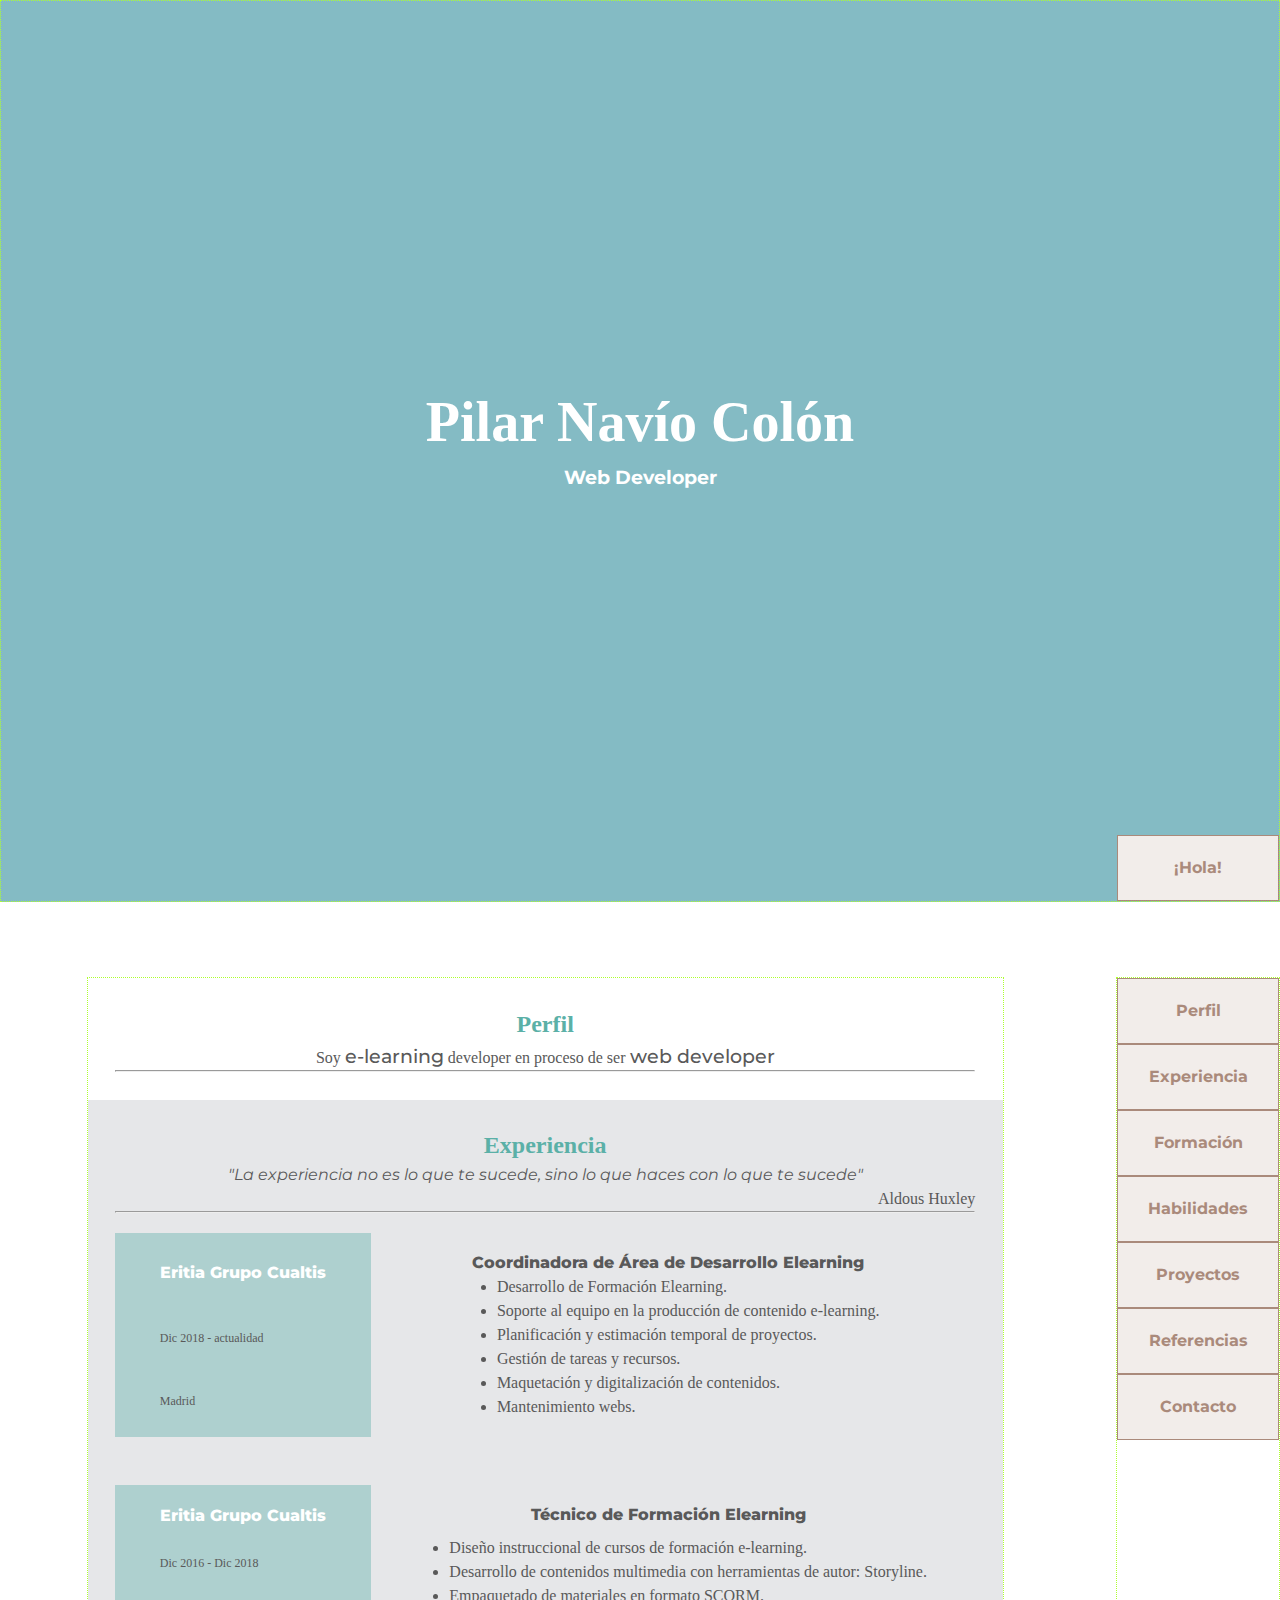
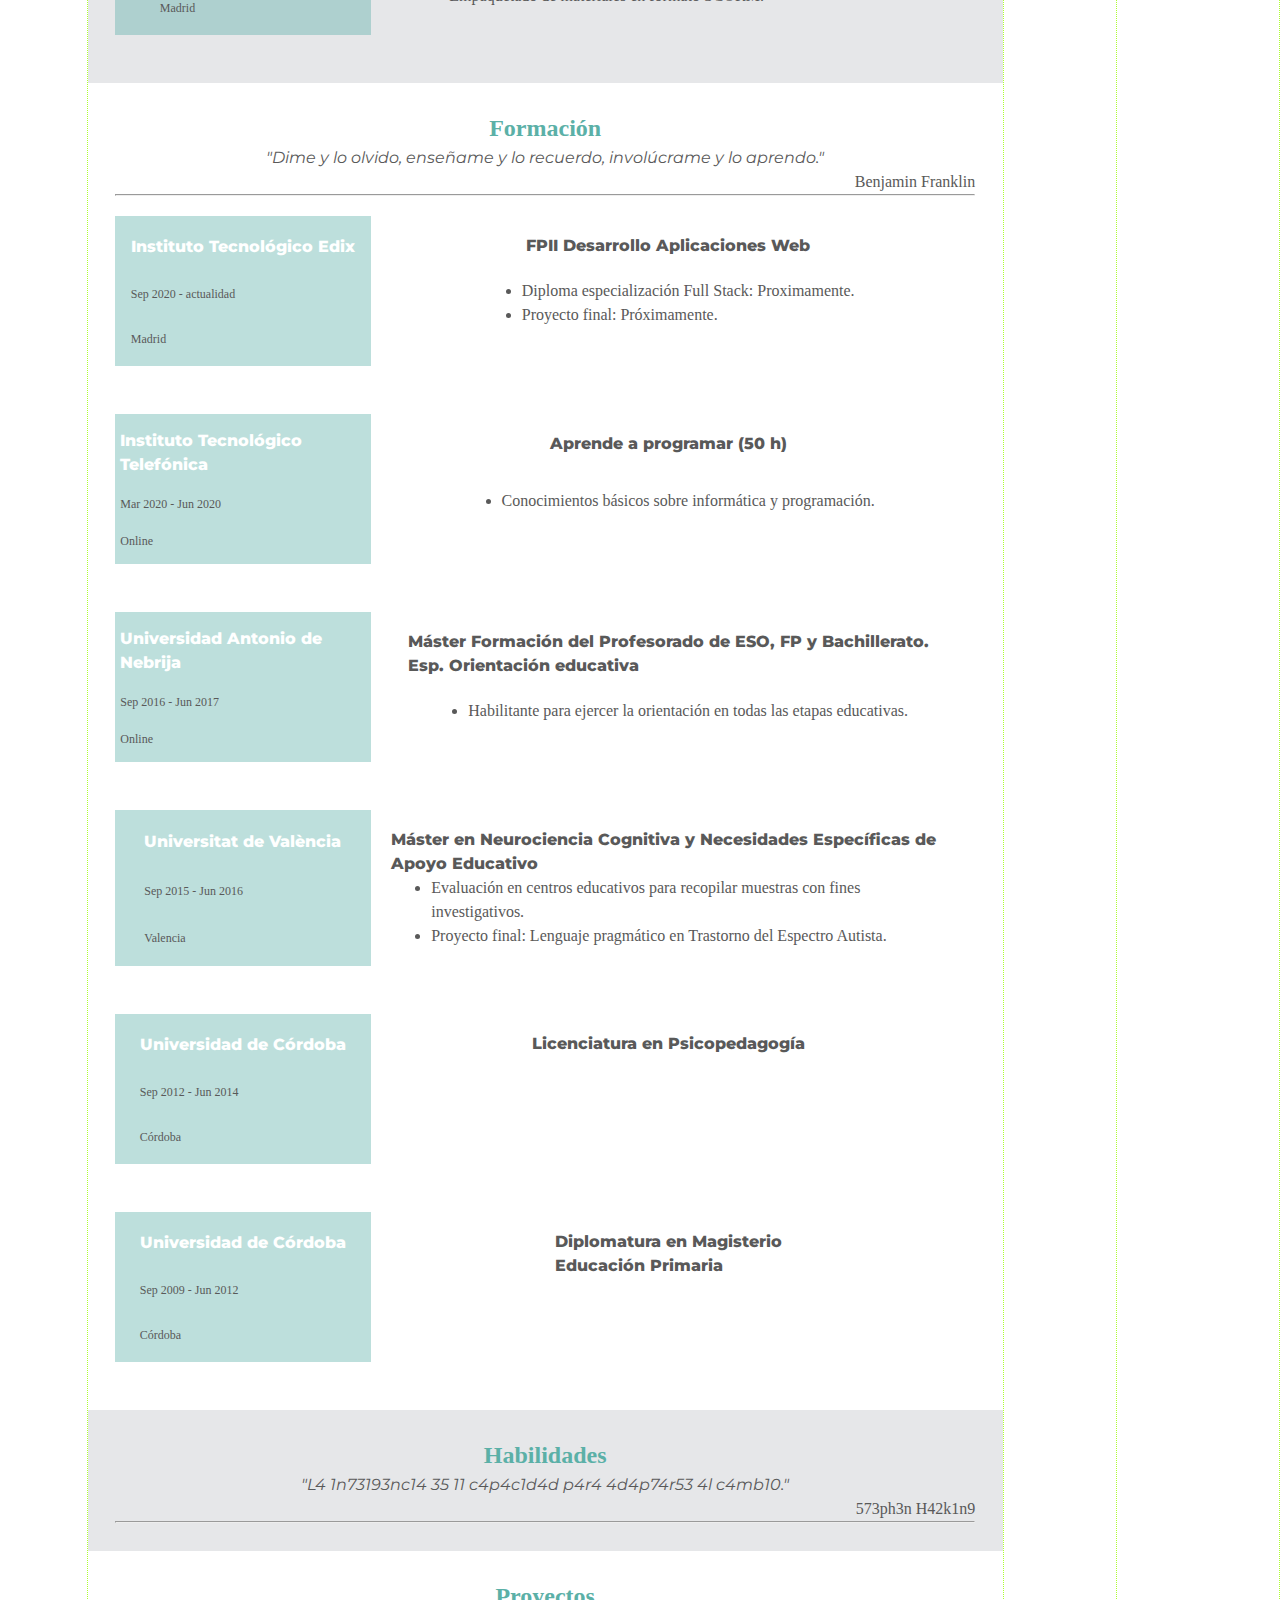
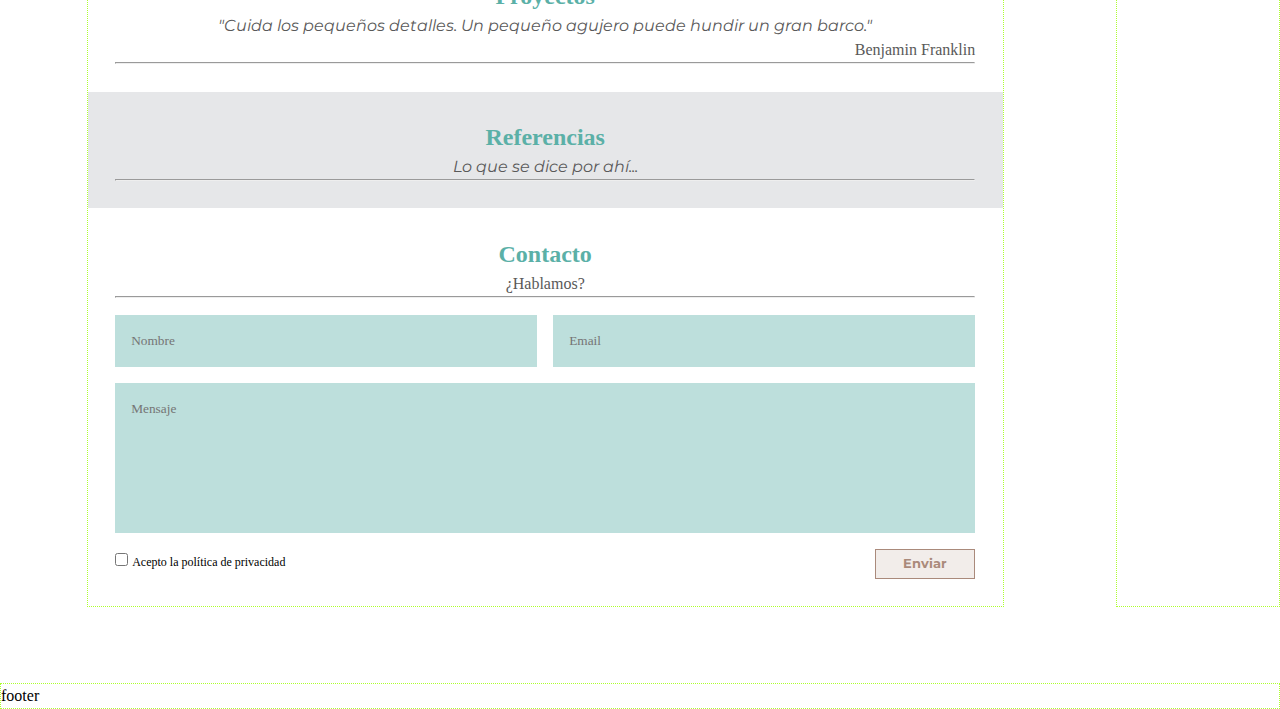
==== inicio.html @ d0683887 "grid en formacion y experiencia movil" ====
<!DOCTYPE html>
<html lang=en class="index">
    <head>
        <meta charset="UTF-8">
        <title>Pilar Navío Colón act4</title>
        <meta name="viewport" content="width=device-width">
        <link rel="stylesheet" href="css/style-v3.css">
        <link rel="stylesheet" href="https://use.fontawesome.com/releases/v5.8.1/css/all.css"> <!--añadir libreria de iconos-->
        <link rel="icon" type="image/jpg" href="images/header_01.jpg" />
    </head>

    <body>
        <div class="grid">
            <header class="item-grid nested-grid" id="header">
                <div class="contenedor-txt">
                    <h1>Pilar Navío Colón</h1>
                    <h3 class="blanco">Web Developer</h3>
                </div>
                <a class="boton" href=#perfil>¡Hola!</a>
            </header>

            <nav class="item-grid" id="barra">
                <ul>
                    <li><a href=#perfil>Perfil</a></li>
                    <li><a href=#experiencia>Experiencia</a></li>
                    <li><a href=#formacion>Formación</a></li>
                    <li><a href=#habilidades>Habilidades</a></li>
                    <li><a href=#proyectos>Proyectos</a></li>
                    <li><a href=#referencias>Referencias</a></li>
                    <li><a href=#contacto>Contacto</a></li>
                </ul>
            </nav>

            <main  class="item-grid nested-grid" id="main">
                <section class="item-perfil bg-blanco" id="perfil">
                    <div>
                        <h2>Perfil</h2>
                        <p>Soy <big>e-learning</big> developer en proceso de ser <big>web developer</big></p>
                    </div>
                    <hr> <!--línea separadora-->
                    <div id="presentacion">

                    </div>
                </section>

                <section class="item-experiencia bg-gris" id="experiencia">
                    <div>
                        <h2>Experiencia</h2>
                        <p class="cursiva">"La experiencia no es lo que te sucede, sino lo que haces con lo que te sucede"</p>
                        <p class="derecha">Aldous Huxley</p>
                    </div>
                    <hr> <!--línea separadora-->
                    <div class="contenedor-30-70">
                        <div class="col30">
                            <h4>Eritia Grupo Cualtis</h4>
                            <p class="small">Dic 2018 - actualidad</p>
                            <p class="small">Madrid</p>
                        </div>
                        <div class="col70">
                            <h4>Coordinadora de Área de Desarrollo Elearning</h4>
                            <ul>
                                <li>Desarrollo de Formación Elearning.</li>
                                <li>Soporte al equipo en la producción de contenido e-learning.</li>
                                <li>Planificación y estimación temporal de proyectos.</li>
                                <li>Gestión de tareas y recursos.</li>
                                <li>Maquetación y digitalización de contenidos.</li>
                                <li>Mantenimiento webs.</li>
                            </ul>
                        </div>

                        <div class="col30">
                            <h4>Eritia Grupo Cualtis</h4>
                            <p class="small">Dic 2016 - Dic 2018</p>
                            <p class="small">Madrid</p>
                        </div>
                        <div class="col70">
                            <h4>Técnico de Formación Elearning</h4>
                            <ul>
                                <li>Diseño instruccional de cursos de formación e-learning.</li>
                                <li>Desarrollo de contenidos multimedia con herramientas de autor: Storyline.</li>
                                <li>Empaquetado de materiales en formato SCORM.</li>
                            </ul>
                        </div>
                    </div>
                </section>

                <section class="item-formacion bg-blanco" id="formacion">
                    <div>
                        <h2>Formación</h2>
                        <p class="cursiva">"Dime y lo olvido, enseñame y lo recuerdo, involúcrame y lo aprendo."</p>
                        <p class="derecha">Benjamin Franklin</p>
                    </div>
                    <hr> <!--línea separadora-->
                    <div class="contenedor-30-70">

                        <div class="col30">
                            <h4>Instituto Tecnológico Edix</h4>
                            <p class="small">Sep 2020 - actualidad</p>
                            <p class="small">Madrid</p>
                        </div>
                        <div class="col70">
                            <h4>FPII Desarrollo Aplicaciones Web</h4>
                            <ul>
                                <li>Diploma especialización Full Stack: Proximamente.</li>
                                <li>Proyecto final: Próximamente.</li>
                            </ul>
                        </div>

                        <div class="col30">
                            <h4>Instituto Tecnológico Telefónica</h4>
                            <p class="small">Mar 2020 - Jun 2020</p>
                            <p class="small">Online</p>
                        </div>
                        <div class="col70">
                            <h4>Aprende a programar (50 h)</h4>
                            <ul>
                                <li>Conocimientos básicos sobre informática y programación.</li>
                            </ul>
                        </div>

                        <div class="col30">
                            <h4>Universidad Antonio de Nebrija</h4>
                            <p class="small">Sep 2016 - Jun 2017</p>
                            <p class="small">Online</p>
                        </div>
                        <div class="col70">
                            <h4>Máster Formación del Profesorado de ESO, FP y Bachillerato. <br>
                                Esp. Orientación educativa</h4>
                            <ul>
                                <li>Habilitante para ejercer la orientación en todas las etapas educativas.
                                </li>
                            </ul>
                        </div>

                        <div class="col30">
                            <h4>Universitat de València</h4>
                            <p class="small">Sep 2015 - Jun 2016</p>
                            <p class="small">Valencia</p>
                        </div>
                        <div class="col70">
                            <h4>Máster en Neurociencia Cognitiva y Necesidades Específicas de Apoyo Educativo</h4>
                            <ul>
                                <li>Evaluación en centros educativos para recopilar muestras con fines investigativos.</li>
                                <li>Proyecto final: Lenguaje pragmático en Trastorno del Espectro Autista.</li>
                            </ul>
                        </div>

                        <div class="col30">
                            <h4>Universidad de Córdoba</h4>
                            <p class="small">Sep 2012 - Jun 2014</p>
                            <p class="small">Córdoba</p>
                        </div>
                        <div class="col70">
                            <h4>Licenciatura en Psicopedagogía</h4>
                        </div>

                        <div class="col30">
                            <h4>Universidad de Córdoba</h4>
                            <p class="small">Sep 2009 - Jun 2012</p>
                            <p class="small">Córdoba</p>
                        </div>
                        <div class="col70">
                            <h4>Diplomatura en Magisterio <br> Educación Primaria</h4>
                        </div>
                    </div>

                </section>

                <section class="item-habilidades bg-gris" id="habilidades">
                    <div class="fila">
                        <h2>Habilidades</h2>
                        <p class="cursiva">"L4 1n73193nc14 35 11 c4p4c1d4d p4r4 4d4p74r53 4l c4mb10."</p>
                        <p class="derecha">573ph3n H42k1n9</p>
                    </div>
                    <hr> <!--línea separadora-->
                </section>

                <section class="item-proyectos bg-blanco" id="proyectos">
                    <div class="fila">
                        <h2>Proyectos</h2>
                        <p class="cursiva">"Cuida los pequeños detalles. Un pequeño agujero puede hundir un gran barco."</p>
                        <p class="derecha">Benjamin Franklin</p>
                    </div>
                    <hr> <!--línea separadora-->
                </section>

                <section class="item-referencias bg-gris" id="referencias">
                    <div class="fila">
                        <h2>Referencias</h2>
                        <p class="cursiva">Lo que se dice por ahí...</p>
                    </div>
                    <hr> <!--línea separadora-->
                </section>

                <section class="item-contacto bg-blanco" id="contacto">
                    <div>
                        <h2>Contacto</h2>
                        <p>¿Hablamos?</p>
                    </div>
                    <hr> <!--línea separadora-->
                    <form class= "nested-grid">
                        <input type="text" id="nombre" name="nombre" placeholder="Nombre"></input>
                        <input type="email" id="email" name="email" placeholder="Email"></input>
                        <textarea id="mensaje" name="mensaje" placeholder="Mensaje" rows="4" cols="50"></textarea>
                        <div id="cont-privacidad">
                            <input type="checkbox" id="privacidad" name="privacidad" value="Si"></input>
                            <label class="small" for="privacidad">Acepto la política de privacidad</label><br>
                        </div>
                        <input id="submit" type="submit" value="Enviar">
                        
                    </form>
                </section>
            </main>

            <footer  class="item-grid">
                footer
            </footer>
        </div>
    </body>
---- css/style-v3.css ----
/*******************Estilos en HTML*******************/
@import url('https://fonts.googleapis.com/css2?family=Montserrat:ital,wght@0,100;0,200;0,300;0,400;0,500;0,600;0,700;0,800;0,900;1,100;1,200;1,300;1,400;1,500;1,600;1,700;1,800;1,900&display=swap');


@font-face {
    font-family: "Montserrat";
    src: url();
}

@font-face {
    font-family: "milove";
    src: url('fuentes/milove.otf');
    }

@font-face {
    font-family: "FontAwesome";
    src: url('fontawesome-webfont.woff');
}

    
*{
    line-height: 1.5;
    margin:0cm;
}

h1{
    font-family: milove;
    color:#ffffff;
    font-size:350%;
    text-align: center;
}

h2{
    font-family: Cambria;
    color:#5BB0A7;
    size: 48px;
    text-align: center;
}


h3{
    font-family: Montserrat;
    color:#5BB0A7;
    font-size:20 px;
    text-align: center;
    margin-bottom: 30px;
}

.blanco, div.col30 h4{
    color:#ffffff;
}


h4{
    font-family: Montserrat;
    font-weight: 800;
    color:#595959;
    font-size:18 px;
}

p, li, td, .texto {
    font-family: Montserrat;
    color:#595959;
}

h2 + p{
    font-family: Montserrat;
    color:#595959;
    text-align: center;
}

big{
    font-weight: 500;
}
/*Fuente pequeña utilizando una clase*/
.small{
    font-size:12px;
}

/*Fuente cursiva una clase*/
.cursiva{
    font-style:italic;
}

/*Fuente alineada a la derecha una clase*/
.derecha{
    text-align:right;
}

/*******Fondos************/

.bg-blanco{
    background-color: #ffffff;
    padding: 3%;
}

.bg-gris{
    background-color: #E6E7E9;
    padding: 3%;
}

/****** Estética de los botones *****/
.boton, nav li a{
    border: 1px solid #AA8A7B;
    background-color: #F2EDEA;
    text-decoration: none;
    width: 120px;
    font-family: Montserrat;
    font-weight: bold;
    color: #AA8A7B;
    text-align: center;
    padding: 20px 20px;
    margin:0;
    display: block;
}

nav ul{
    list-style: none;
    text-decoration: none;
    padding: 0;
    margin:0;
    width: 100%;
}

/*Cambia el formato de los botones de la barra de navegación
cuando se pasa el cursor sobre ellos*/
a:hover {
    cursor: pointer;
    background-color: #5BB0A7;
    color: #ffffff;
}

nav#barra {
    
    position:sticky;
}

/************************* GRID *************************/
/*1º: creamos el contenedor grid de toda la pag*/
.grid{
    display:grid;
    grid-template-columns: 1fr 1fr 1fr 1fr;
    grid-auto-rows: auto;
    gap:0;
    justify-items: stretch;
    align-items:stretch;
}
/*2º: aplicamosla clase item-grid a los principales elementos
para crear la estructura: header, barra, main y footer*/
.grid .item-grid{
    
    border:1px dotted greenyellow;  /*BORRAR*/
}

/*3º: indicamos las áreas de cada elementos principal*/
.item-grid#header{
    grid-column: 1/5;
    min-height: 100vh; /*ocupa toda la pantalla */
}
.item-grid#main{
    grid-column: 2/4;
    grid-row-start: 2;
}
.item-grid#barra{
    grid-column: 4/5;
}
footer.item-grid{
    grid-column: 1/5;
}

/*4º:Trabajamos grid en cada elemento principal*/

/*ELEMENTO HEADER*/

/*Creamos cuadrícula en el header*/
header.nested-grid{
    display:grid;
    grid-template-columns: 1fr 1fr 1fr 1fr;
    grid-template-rows: 1fr 1fr 1fr;
    justify-items: center;
    align-items: center;
    background:rgba(91, 164, 176,0.75);
    background-position: center;
    background-repeat: no-repeat;
    background-size: cover;
}

/*contenedor con el nombre y título*/
header .contenedor-txt{
    grid-column: 2/4;
    grid-row: 2/3;
}

/*posicionamos el boton hola*/
header .boton{
    grid-column: 4/5;
    grid-row: 3/4;
    justify-self: center;
    align-self: end;
}


/*ELEMENTO NAV*/

/*posicionamos la barra*/
nav{
    display:inline-grid;
    justify-content: center;
}



/*ELEMENTO MAIN*/
    
/*creamos una cuadricula para todo el main con 6 col*/
main.nested-grid{
    display:grid;
    grid-template-columns: repeat(6, 1fr);
    grid-template-areas:
        "perfil perfil perfil perfil perfil perfil"
        "experiencia experiencia experiencia experiencia experiencia experiencia"
        "formacion formacion formacion formacion formacion formacion"
        "habilidades habilidades habilidades habilidades habilidades habilidades"
        "proyectos proyectos proyectos proyectos proyectos proyectos"
        "referencias referencias referencias referencias referencias referencias"
        "contacto contacto contacto contacto contacto contacto"
}

/*Indicamos el nombre de cada grid area*/
section#perfil{
    grid-area: perfil;
}
section#experiencia{
    grid-area: experiencia;
}
section#formacion{
    grid-area: formacion;
}
section#habilidades{
    grid-area: habilidades;
}
section#proyectos{
    grid-area: proyectos;
}
section#referencias{
    grid-area: referencias;
}
section#contacto{
    grid-area: contacto;
}


/********** EXPERIENCIA Y FORMACIÓN ********/

/*contenedor grid de la experiencia/formación*/
.contenedor-30-70{
    display:grid;
    grid-template-columns: 30% 70%;
    grid-auto-rows: minmax(150px, auto);
    align-content: stretch; 
    width:100%;
    margin:20px 0;
    row-gap: 3em;
}


/*primera columna*/
div.col30{
    display:grid;
    align-content: stretch;
    align-items: center;
    justify-content: center;
    background-color: rgb(91,176,167, 0.4);
    width: 95%;
    padding: 2%;
}

div.col30 p{
     width: 100%; 
}

/*segunda columna*/
div.col70{
    display: grid;
    justify-items: center;
    align-items: stretch;
    width: 92%;
    padding: 3%;
}

/********** FORMACIÓN ********/


/********** FORM CONTACTO ***********/

/*disposición de los elementos*/
form.nested-grid {
    display:grid;
    grid-template-columns: 1fr 1fr;
    
    grid-template-areas:
        "nombre email"
        "mensaje mensaje"
        "privacidad enviar"
    ;
    grid-gap: 1em;
}
/*Indicamos el nombre de cada grid area*/
input#nombre{
    grid-area: nombre;
}
input#email{
    grid-area: email;
}
textarea#mensaje{
    grid-area: mensaje;
}
div#cont-privacidad{
    grid-area: privacidad;
}
input#submit{
    grid-area: enviar;
}


input#nombre, input#email{
    font-family: Montserrat;
    color:#595959;
    padding: 1.2em 1.2em;
    background-color: rgba(91, 176, 167, 0.4);
    border: none;
}

/*El formato y disposición del campo mensaje es diferente*/
#mensaje {
    font-family: Montserrat;
    color:#595959;
    width: 100%;
    height: 150px;
    box-sizing: border-box;
    background-color: rgba(91, 176, 167, 0.4);
    padding: 1.2em 1.2em;
    border: none;
    resize:none;
}    

/*deje un espacio entre la linea sueprior y el form*/
form{
    margin-top:2%
}


/*checkbox de privacidad*/
#privacidad{
    background-color: rgba(91, 176, 167, 0.4);
    border: none;
} 



    
/*Boton de enviar*/
input[type=submit] {
    font-family: Montserrat;
    font-weight: bold;
    display: block;
    color: #AA8A7B;
    border: 1px solid #AA8A7B;
    text-decoration: none;
    text-align: center;
    width: 100px;
    background-color: #F2EDEA;
    height: 30px;
    align-self: center;
    justify-self: end;
}

/*Cuando se reduce el tamaño del navegador*/
@media (max-width: 1300px) {
    .grid{
        display:grid;
        grid-template-columns: 1fr 15fr 1fr;
        gap:2%;
    }

    header .boton{
        grid-column: 4/5;
        grid-row: 3/4;
        justify-self: end;
        align-self: end;
    }

    .item-grid#main{
        grid-column: 2/3;
        grid-row-start: 2;
    }
}

@media (max-width: 680px) {
#barra, a.boton {
    display: none;
}

/*En dispositivo móvil*/
@media (max-width: 500px) {
    
    /* se reducen los espacios de los lados*/
    header.nested-grid {
        grid-template-rows: 0.5fr 1fr 0.5fr;
    }

    /*la formación/experiencia aparece en una columna*/
    .contenedor-30-70{
        display:inline-grid;
        grid-template-columns: 100%;
        grid-auto-rows: auto;
        row-gap: 0;
    }
    div.col70{
        margin-bottom: 15%;
    }

    /*nombre e email en filas unicas*/
    form.nested-grid {
        grid-template-areas:
            "nombre nombre"
            "email email"
            "mensaje mensaje"
            "privacidad enviar"
        ;
    }




}
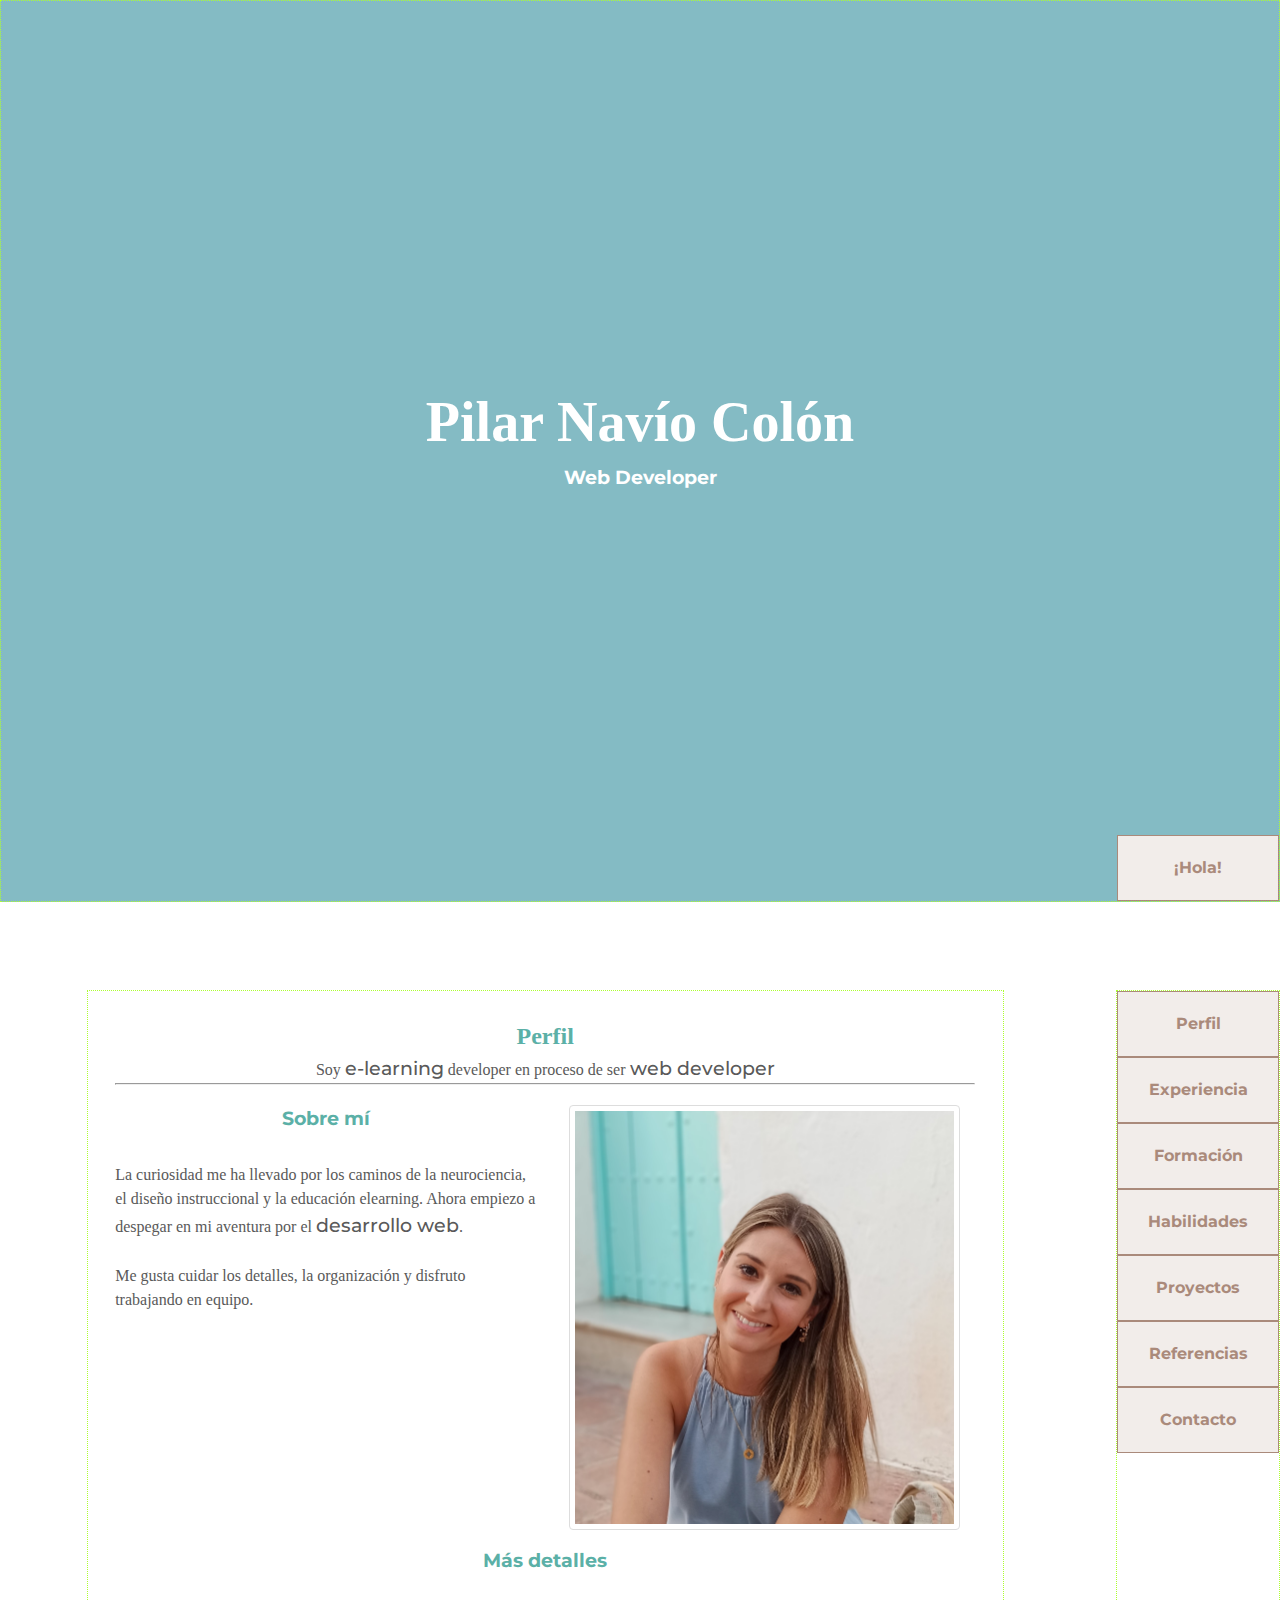
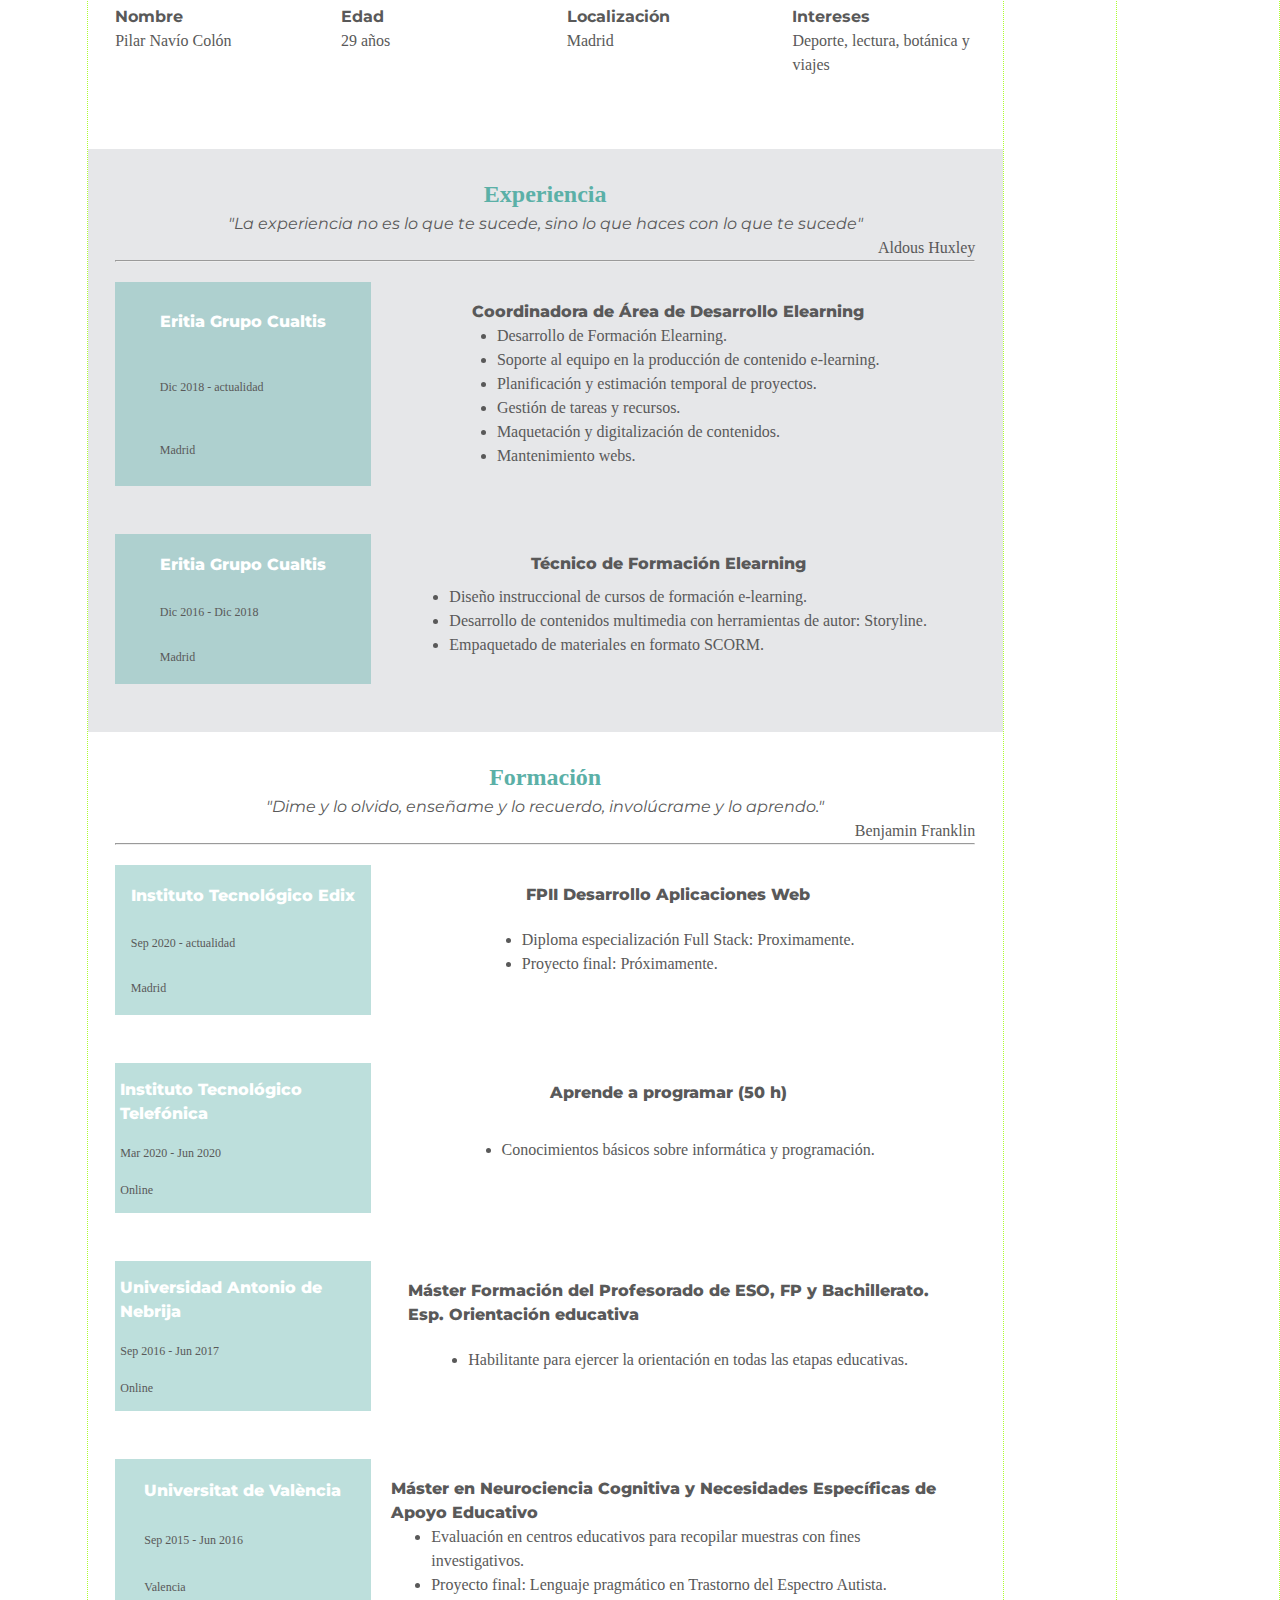
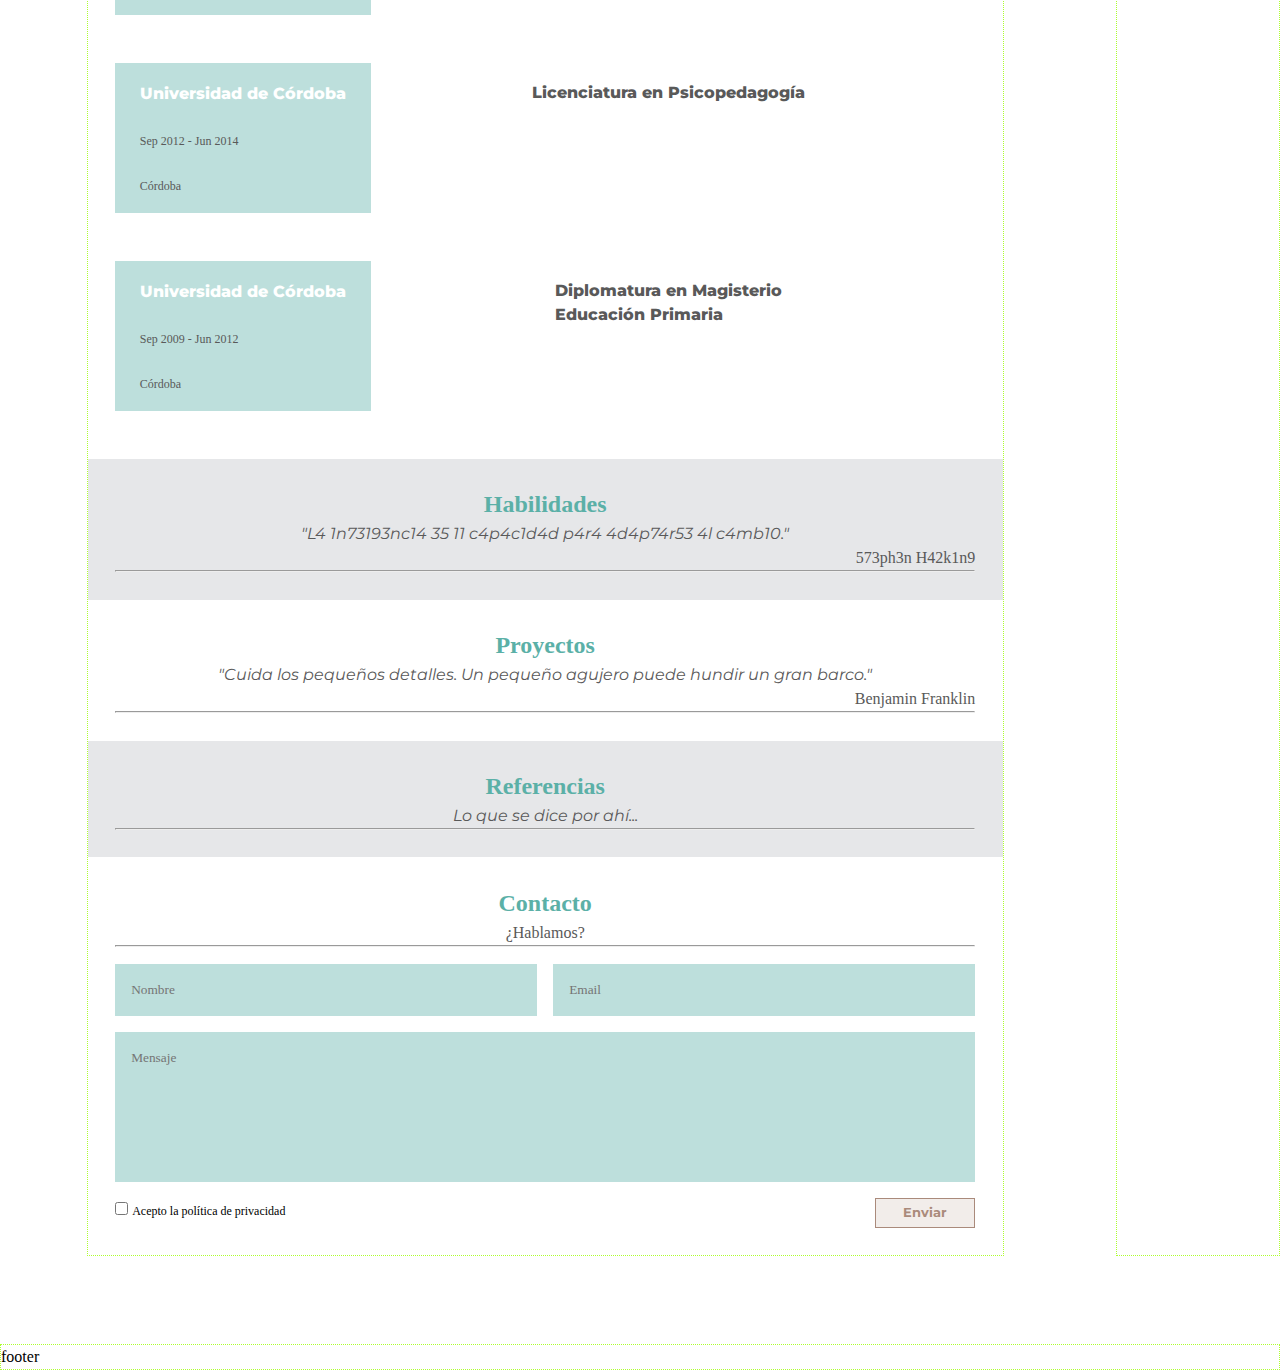
==== commit 07b1607d: "grid en Perfil: diferentes disp" ====
--- a/inicio.html
+++ b/inicio.html
@@ -38,8 +38,50 @@
                         <p>Soy <big>e-learning</big> developer en proceso de ser <big>web developer</big></p>
                     </div>
                     <hr> <!--línea separadora-->
-                    <div id="presentacion">
-
+                    <div id="contenedor-perfil">
+                        <div class="item-perfil" id="aboutme-cont">
+                            <h3>Sobre mí</h3>
+                            <p>La curiosidad me ha llevado por los caminos de la neurociencia, el diseño instruccional y la educación elearning. Ahora empiezo a despegar en mi aventura por el <big>desarrollo web</big>.</p><br>
+                            <p>Me gusta cuidar los detalles, la organización y disfruto trabajando en equipo.</p>
+                        </div>
+
+                        <div class="item-perfil" id="thisisme-cont" >
+                            <img id="mi-foto" src="images/thisisme.jpg" alt="mi foto">
+                        </div>
+
+                        <div class="item-perfil" id="detalles-cont">
+                            <h3>Más detalles</h3>
+                            <div id="detalles">
+                                <div>
+                                    <p>
+                                    <strong>Nombre</strong><br>
+                                    Pilar Navío Colón<br><br>
+                                    </p>
+                                </div>
+
+                                <div>
+                                    <p>
+                                    <strong>Edad</strong><br>
+                                    29 años<br><br>
+                                    </p>
+                                </div>
+
+                                <div>
+                                    <p>
+                                    <strong>Localización</strong><br>
+                                    Madrid<br><br>
+                                    </p>
+                                </div>
+                            
+                                <div>
+                                    <p id="intereses">
+                                    <strong>Intereses</strong><br>
+                                    Deporte, lectura, botánica y viajes<br><br>
+                                    </p>
+                                </div>
+                            </div>
+                            
+                        </div>
                     </div>
                 </section>
 
--- a/css/style-v3.css
+++ b/css/style-v3.css
@@ -149,7 +149,6 @@
 /*2º: aplicamosla clase item-grid a los principales elementos
 para crear la estructura: header, barra, main y footer*/
 .grid .item-grid{
-    
     border:1px dotted greenyellow;  /*BORRAR*/
 }
 
@@ -250,6 +249,38 @@
     grid-area: contacto;
 }
 
+/********** PERFIL ********/
+/*creamos una cuadricula para todo el perfil con 6 col*/
+#contenedor-perfil{
+    display: grid;
+    grid-template-columns: repeat(6, 1fr);
+    column-gap: 2%;
+    margin:20px 0;
+    align-items:start;
+}
+/*indicamos el area de cada item*/
+#aboutme-cont{
+    grid-column: 1/3;
+    display: grid;
+}
+#thisisme-cont{
+    grid-column: 3/5;
+    align-self: center;
+}
+#detalles-cont{
+    grid-column: 5/7;
+    display: grid;
+}
+
+/*Formato de la foto*/
+#mi-foto {
+    border: 1px solid #ddd;
+    border-radius: 4px;
+    padding: 5px;
+    width: 90%;
+    display:block;
+    margin: auto;
+}
 
 /********** EXPERIENCIA Y FORMACIÓN ********/
 
@@ -289,7 +320,6 @@
     padding: 3%;
 }
 
-/********** FORMACIÓN ********/
 
 
 /********** FORM CONTACTO ***********/
@@ -356,8 +386,6 @@
     background-color: rgba(91, 176, 167, 0.4);
     border: none;
 } 
-
-
 
     
 /*Boton de enviar*/
@@ -376,28 +404,73 @@
     justify-self: end;
 }
 
-/*Cuando se reduce el tamaño del navegador*/
+
+/*******************MEDIA QUERIES*******************/
+
+
 @media (max-width: 1300px) {
+    /*Cuando se reduce el tamaño del navegador
+    las columnas laterales se reducen*/
     .grid{
         display:grid;
         grid-template-columns: 1fr 15fr 1fr;
         gap:2%;
     }
 
+    /*la ubicacion del booton inicial cambia*/
     header .boton{
         grid-column: 4/5;
         grid-row: 3/4;
         justify-self: end;
         align-self: end;
     }
-
+    /*la ubicacion del main cambia*/
     .item-grid#main{
         grid-column: 2/3;
         grid-row-start: 2;
     }
-}
+    /*cambiamos la ubicacion de los txt e imagen del perfil*/
+    #contenedor-perfil {
+        grid-template-columns: 1fr 1fr;
+        grid-template-areas:
+        "aboutme foto"
+        "detalles detalles"
+        ;
+    }
+
+    /*cambios de ubicacion en la seccion perfil*/
+    #aboutme-cont{
+        display: block;
+    }
+
+    #detalles-cont{
+        margin-top: 2%;
+    }
+
+    #detalles{
+        display:grid;
+        grid-template-columns: repeat(4, 1fr);
+        column-gap: 5%;
+    }
+
+    /*Indicamos el nombre de cada grid area
+    para poder cambiarles la posicion*/
+    div#aboutme-cont{
+        grid-area: aboutme;
+    }
+    div#detalles-cont{
+        grid-area: detalles;
+    }
+    div#thisisme-cont{
+        grid-area: foto;
+    }
+    
+}
+
+
 
 @media (max-width: 680px) {
+/*El boton inicial y la barra desaparece*/
 #barra, a.boton {
     display: none;
 }
@@ -405,9 +478,22 @@
 /*En dispositivo móvil*/
 @media (max-width: 500px) {
     
-    /* se reducen los espacios de los lados*/
+    /* se reducen los espacios de los lados en el header*/
     header.nested-grid {
         grid-template-rows: 0.5fr 1fr 0.5fr;
+    }
+
+    /*En el perfil, cada elemento aparece en una fila*/
+    #contenedor-perfil{
+        display:inline-grid;
+        grid-auto-rows: auto;
+        row-gap: 0;
+        grid-template-columns: 1fr;
+        grid-template-areas:
+        "foto"
+        "aboutme"
+        "detalles"
+        ;
     }
 
     /*la formación/experiencia aparece en una columna*/
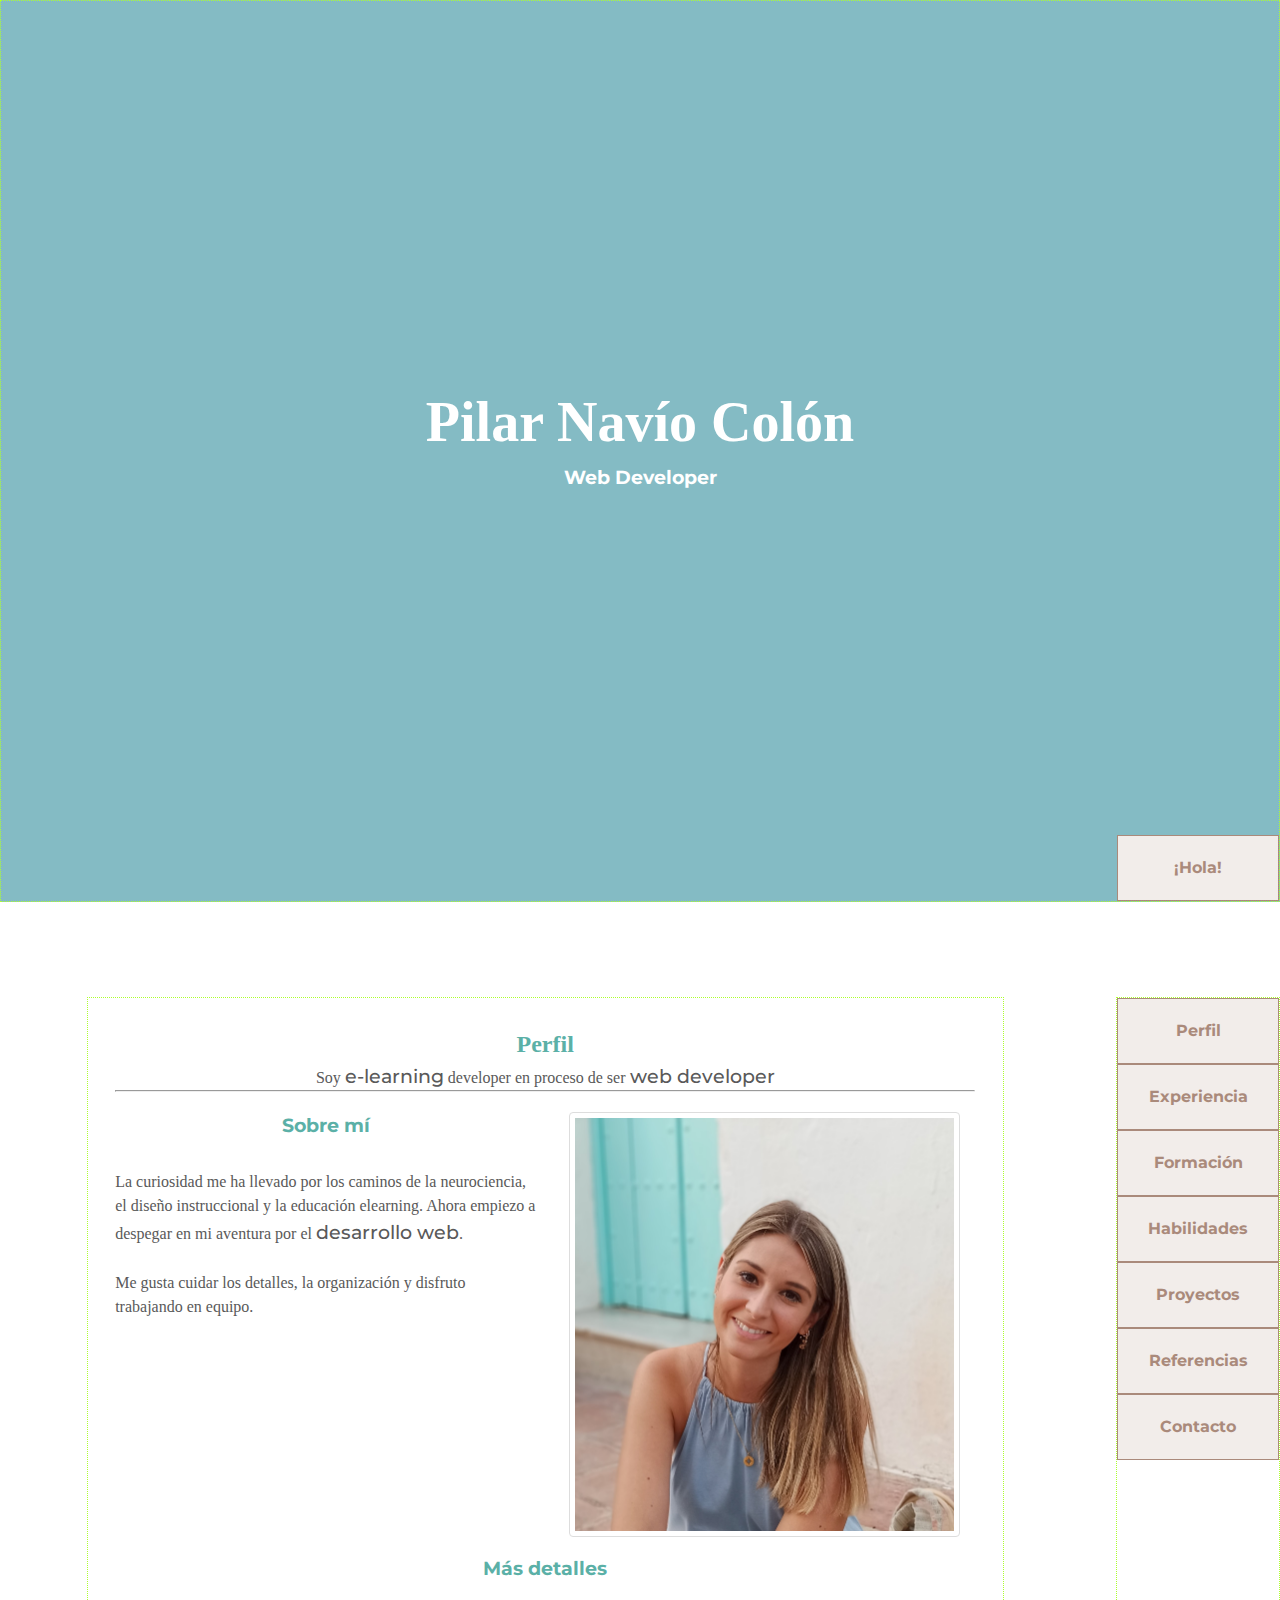
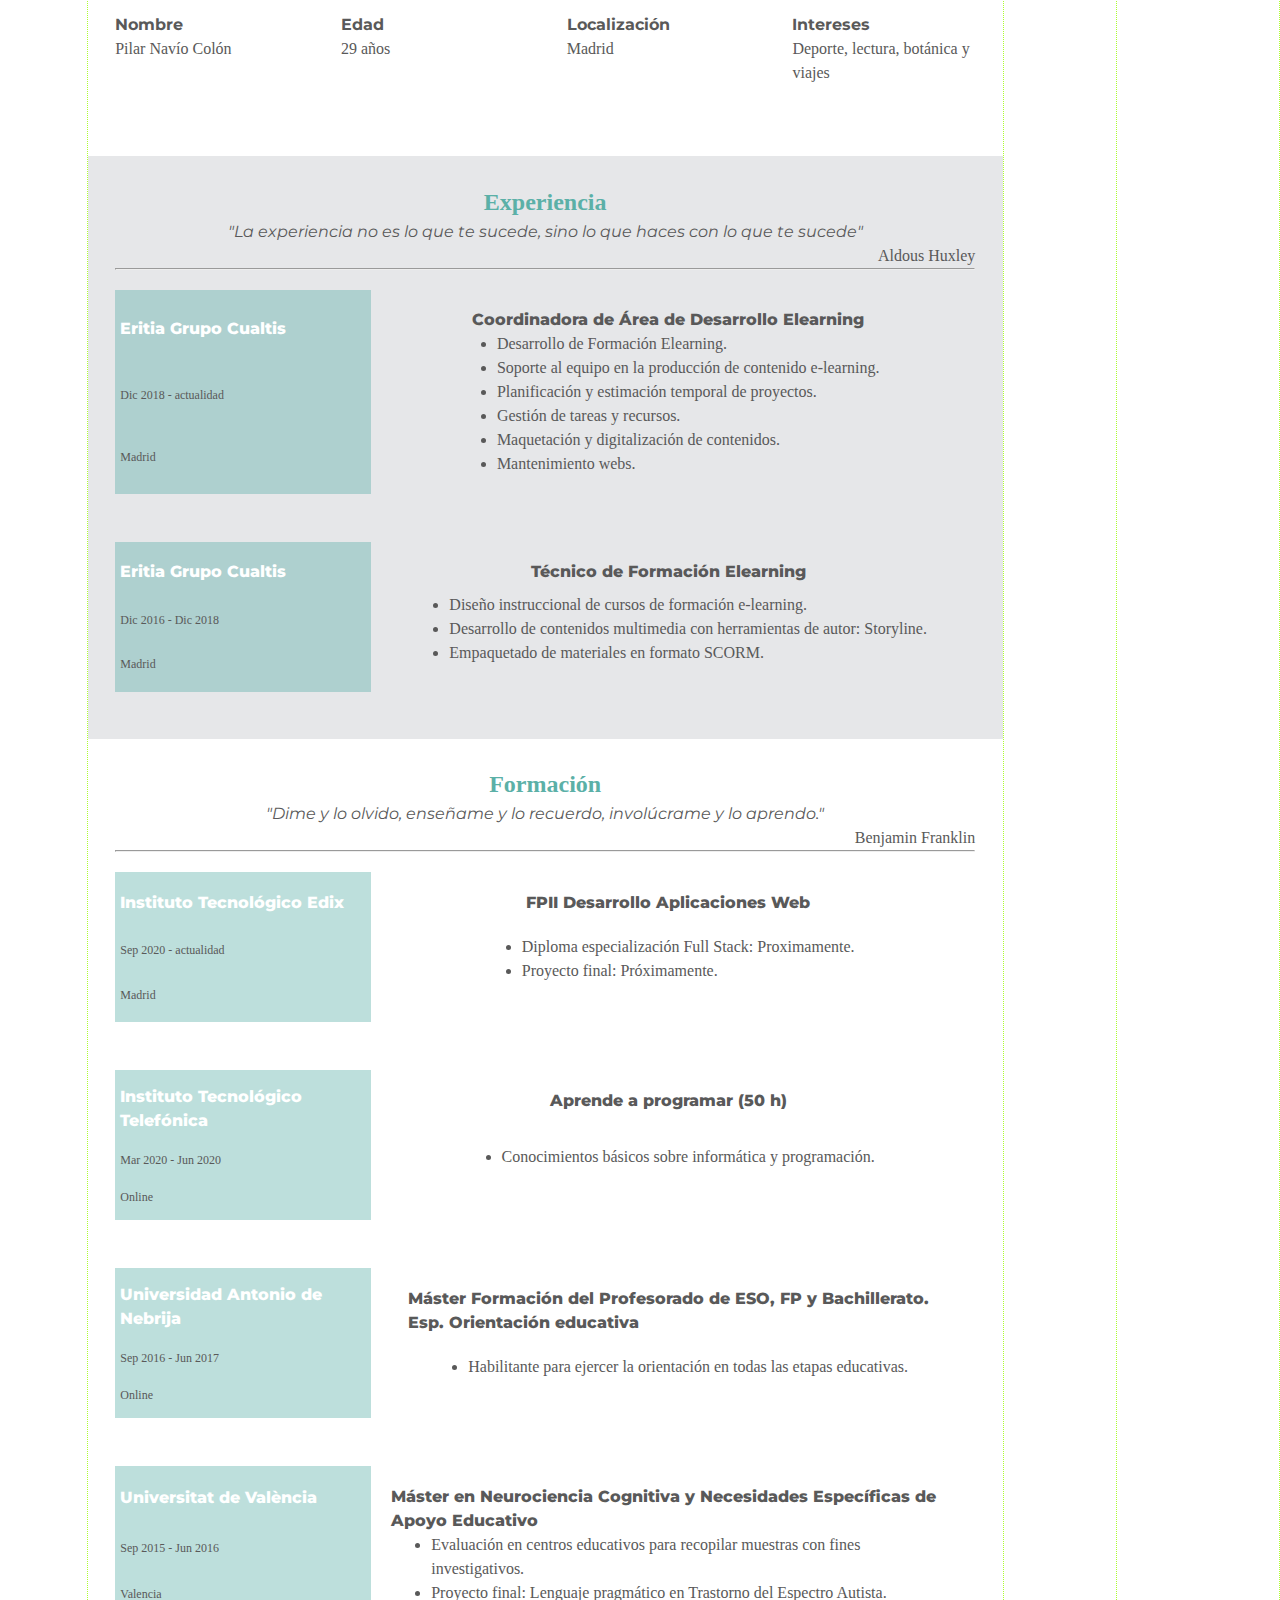
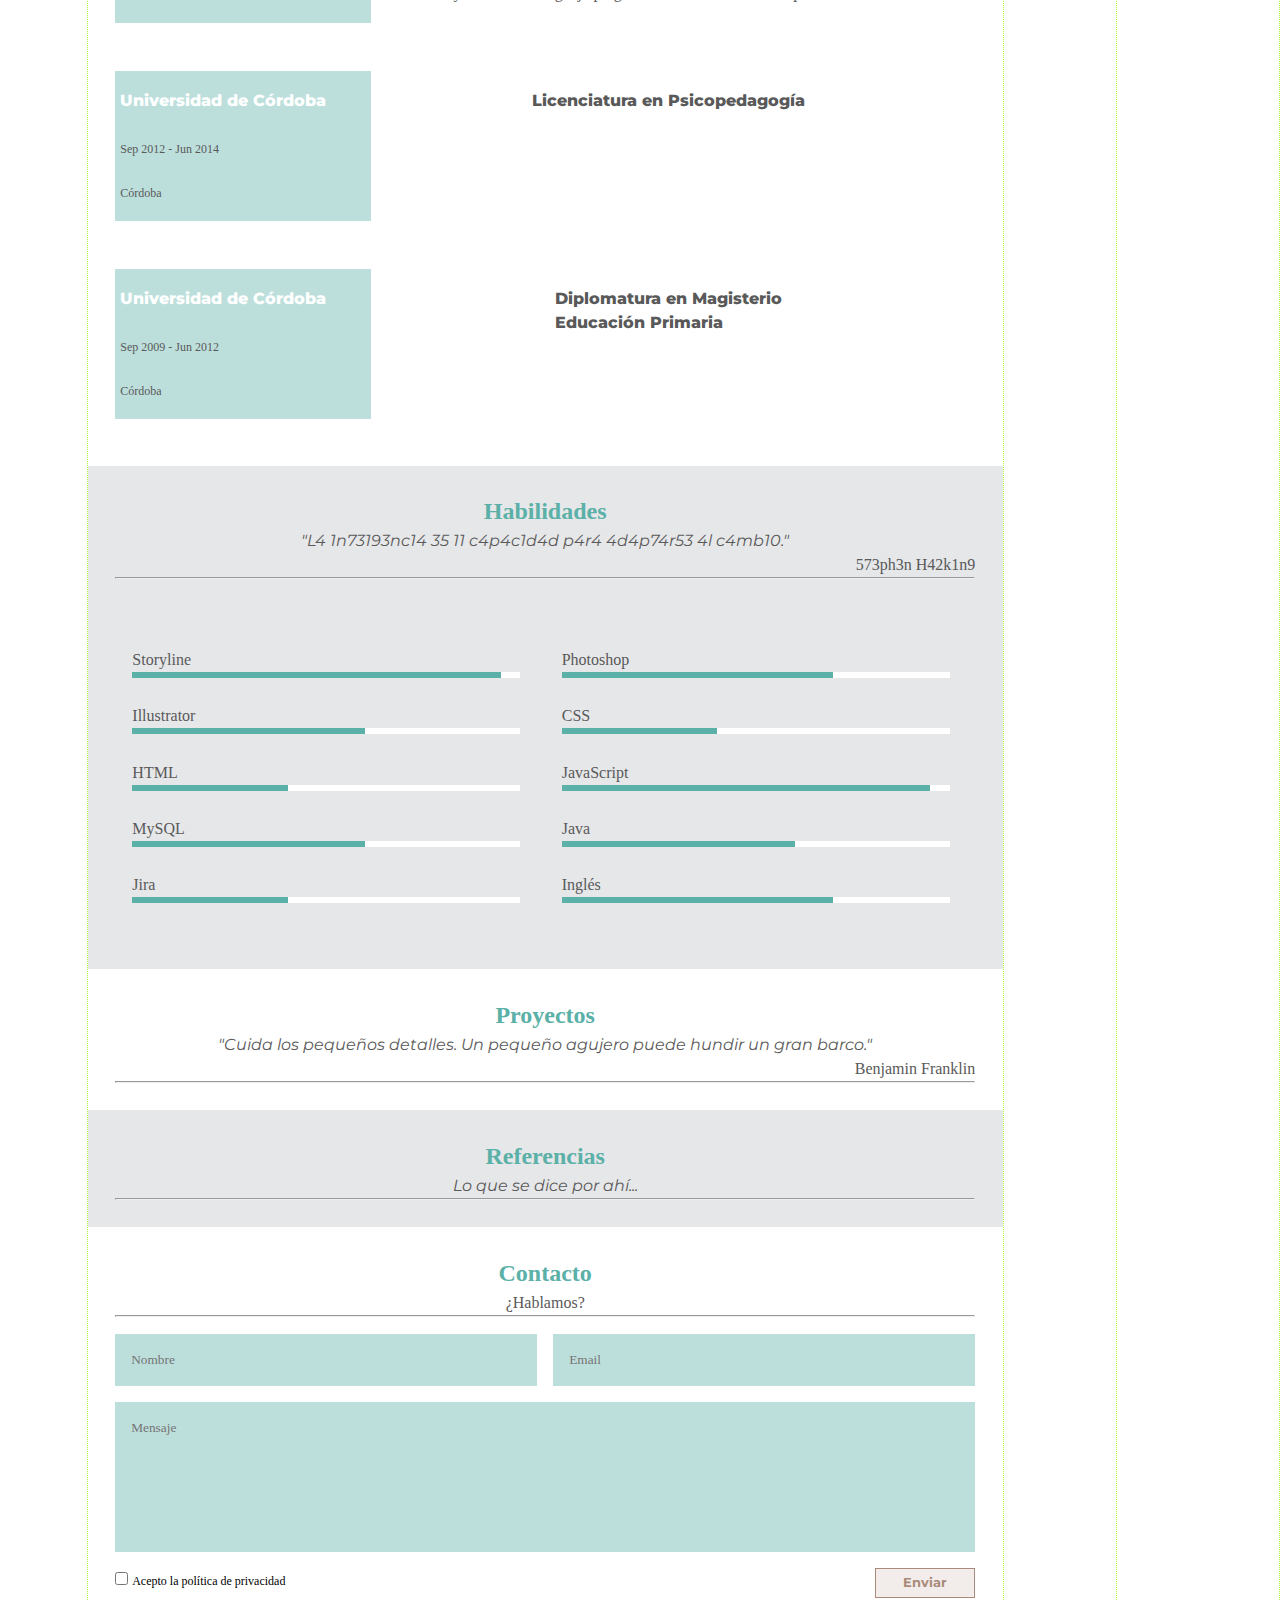
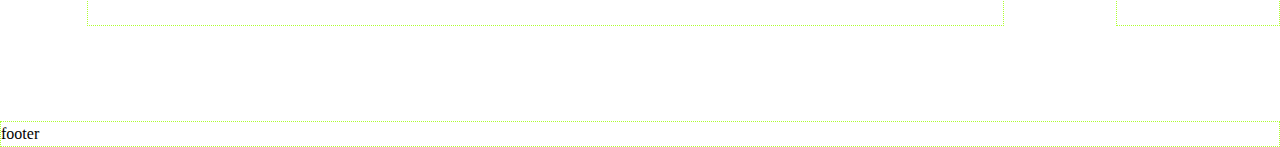
==== commit 1be2c29e: "grid en habilidades" ====
--- a/inicio.html
+++ b/inicio.html
@@ -215,6 +215,70 @@
                         <p class="derecha">573ph3n H42k1n9</p>
                     </div>
                     <hr> <!--línea separadora-->
+                    <ul class= "nested-grid">
+                        <li id="h-storyline">
+                            <span class="texto">Storyline</span>
+                            <span class="porcentaje-total">
+                                <div class="porcentaje" style="width: 95%;"></div>
+                            </span>
+                        </li>
+                        <li id="h-Photoshop">
+                            <span class="texto">Photoshop</span>
+                            <span class="porcentaje-total">
+                                <div class="porcentaje" style="width: 70%;"></div>
+                            </span>
+                        </li>
+                        <li id="h-illustrator>
+                            <span class="texto">Illustrator</span>
+                            <span class="porcentaje-total">
+                                <div class="porcentaje" style="width: 60%;"></div>
+                            </span>
+                        </li>
+                        <li id="h-CSS">
+                            <span class="texto">CSS</span>
+                            <span class="porcentaje-total">
+                                <div class="porcentaje" style="width: 40%;"></div>
+                            </span>
+                        </li>
+                        <li id="h-html>
+                            <span class="texto">HTML</span>
+                            <span class="porcentaje-total">
+                                <div class="porcentaje" style="width: 40%;"></div>
+                            </span>
+                        </li>
+                    
+                        <li id="h-JS">
+                            <span class="texto">JavaScript</span>
+                            <span class="porcentaje-total">
+                                <div class="porcentaje" style="width: 95%;"></div>
+                            </span>
+                        </li>
+                        <li id="h-MySQL">
+                            <span class="texto">MySQL</span>
+                            <span class="porcentaje-total">
+                                <div class="porcentaje" style="width: 60%;"></div>
+                            </span>
+                        </li>
+                        <li id="h-Java">
+                            <span class="texto">Java</span>
+                            <span class="porcentaje-total">
+                                <div class="porcentaje" style="width: 60%;"></div>
+                            </span>
+                        </li>
+                        <li id="h-jira>
+                            <span class="texto">Jira</span>
+                            <span class="porcentaje-total">
+                                <div class="porcentaje" style="width: 40%;"></div>
+                            </span>
+                        </li>
+                        <li id="h-ingles>
+                            <span class="texto">Inglés</span>
+                            <span class="porcentaje-total">
+                                <div class="porcentaje" style="width: 70%;"></div>
+                            </span>
+                        </li>
+                    </ul>
+
                 </section>
 
                 <section class="item-proyectos bg-blanco" id="proyectos">
--- a/css/style-v3.css
+++ b/css/style-v3.css
@@ -301,7 +301,7 @@
     display:grid;
     align-content: stretch;
     align-items: center;
-    justify-content: center;
+    justify-content: start;
     background-color: rgb(91,176,167, 0.4);
     width: 95%;
     padding: 2%;
@@ -320,7 +320,104 @@
     padding: 3%;
 }
 
-
+/********** HABILIDADES ***********/
+
+
+/*creamos la  cuadricula que envuelve todas las habilidades
+y estasa salen en 2 columnas*/
+ul.nested-grid{
+    display:grid;
+    grid-template-columns: 47% 47%;
+    grid grid-template-areas: 
+                            "storyline photoshop"
+                            "illustrator css"
+                            "html js"
+                            "mysql java"
+                            "jira ingles"
+                            ; 
+    list-style: none;/*Quitarle el puntito de la viñeta a las ul*/
+    padding: 2%;
+    gap:5%;
+    margin: 6% 0; /*superior e inferior solo*/
+}
+
+/*nombre de las areas*/
+li#h-storyline{
+    grid-area: storyline;
+    grid-column:1/2;
+    grid-row:1/2;
+}
+li#h-Photoshop{
+    grid-area: photoshop;
+    grid-column:2/3;
+    grid-row:1/2;
+}
+li#h-illustrator{
+    grid-area: illustrator;
+    grid-column:1/2;
+    grid-row:2/3;
+}
+li#h-CSS{
+    grid-area: css;
+    grid-column:2/3;
+    grid-row:2/3;
+}
+li#h-html{
+    grid-area: html;
+    grid-column:1/2;
+    grid-row:3/4;
+}
+li#h-JS{
+    grid-area: js;
+    grid-column:2/3;
+    grid-row:3/4;
+}
+li#h-MySQL{
+    grid-area: mysql;
+    grid-column:1/2;
+    grid-row:4/5;
+}
+li#h-Java{
+    grid-area: java;
+    grid-column:2/3;
+    grid-row:4/5;
+}
+li#h-jira{
+    grid-area: jira;
+    grid-column:1/2;
+    grid-row:5/6;
+}
+li#h-ingles{
+    grid-area: ingles;
+    grid-column:2/3;
+    grid-row:5/6;
+}
+
+/*Formatos de las barritas*/
+
+/*barrita de base que representa el 100% de la habilidad*/
+.porcentaje-total{
+    position: relative;
+    width: 100%;
+    height: 6px;
+    background: #ffffff;
+    display: block;
+    margin-bottom:15px;
+}
+
+/*barrita que representa el % adquirido de la habilidad*/
+.porcentaje{
+    position: absolute;
+    top: 0;
+    left: 0;
+    background: #5BB0A7;
+    height: 100%;
+    margin-bottom:15px;
+}
+
+span {
+    display:inline-block;
+}
 
 /********** FORM CONTACTO ***********/
 
@@ -475,6 +572,9 @@
     display: none;
 }
 
+
+
+
 /*En dispositivo móvil*/
 @media (max-width: 500px) {
     
@@ -520,4 +620,5 @@
 
 
 
+}
 }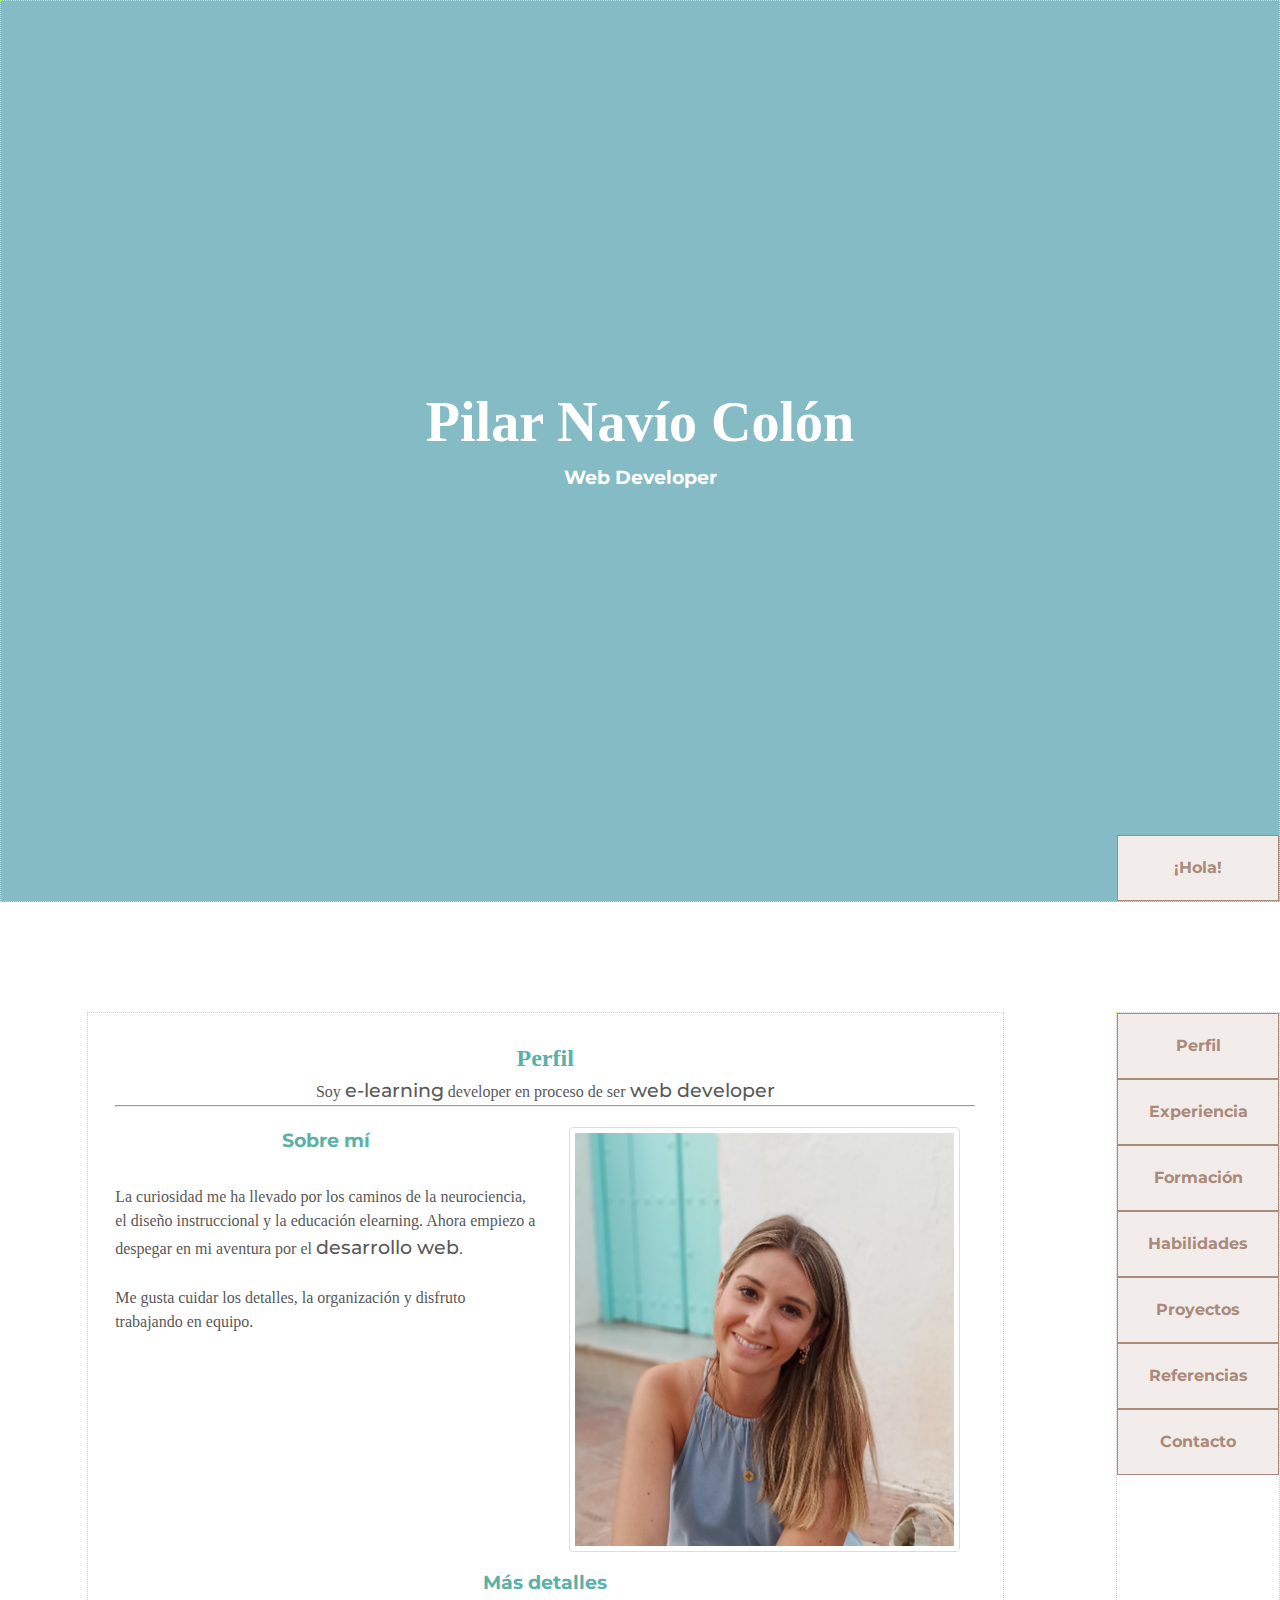
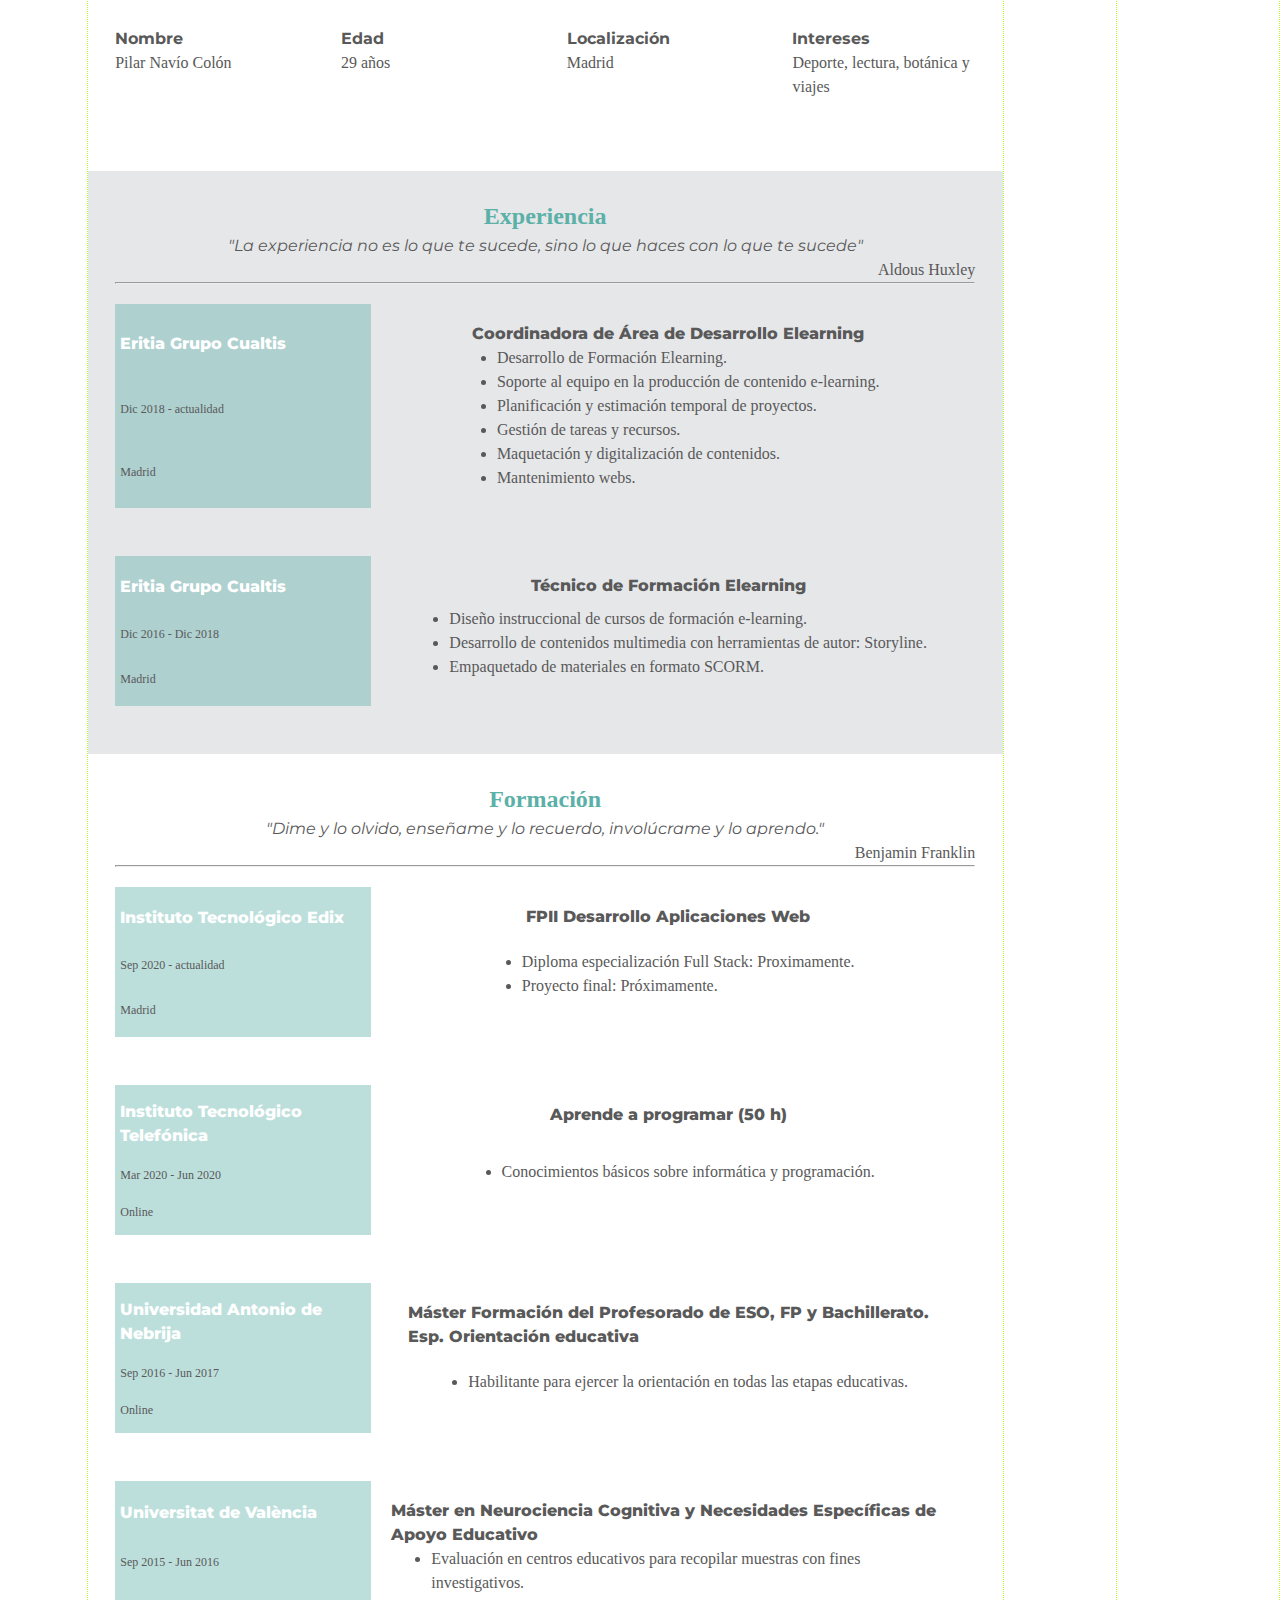
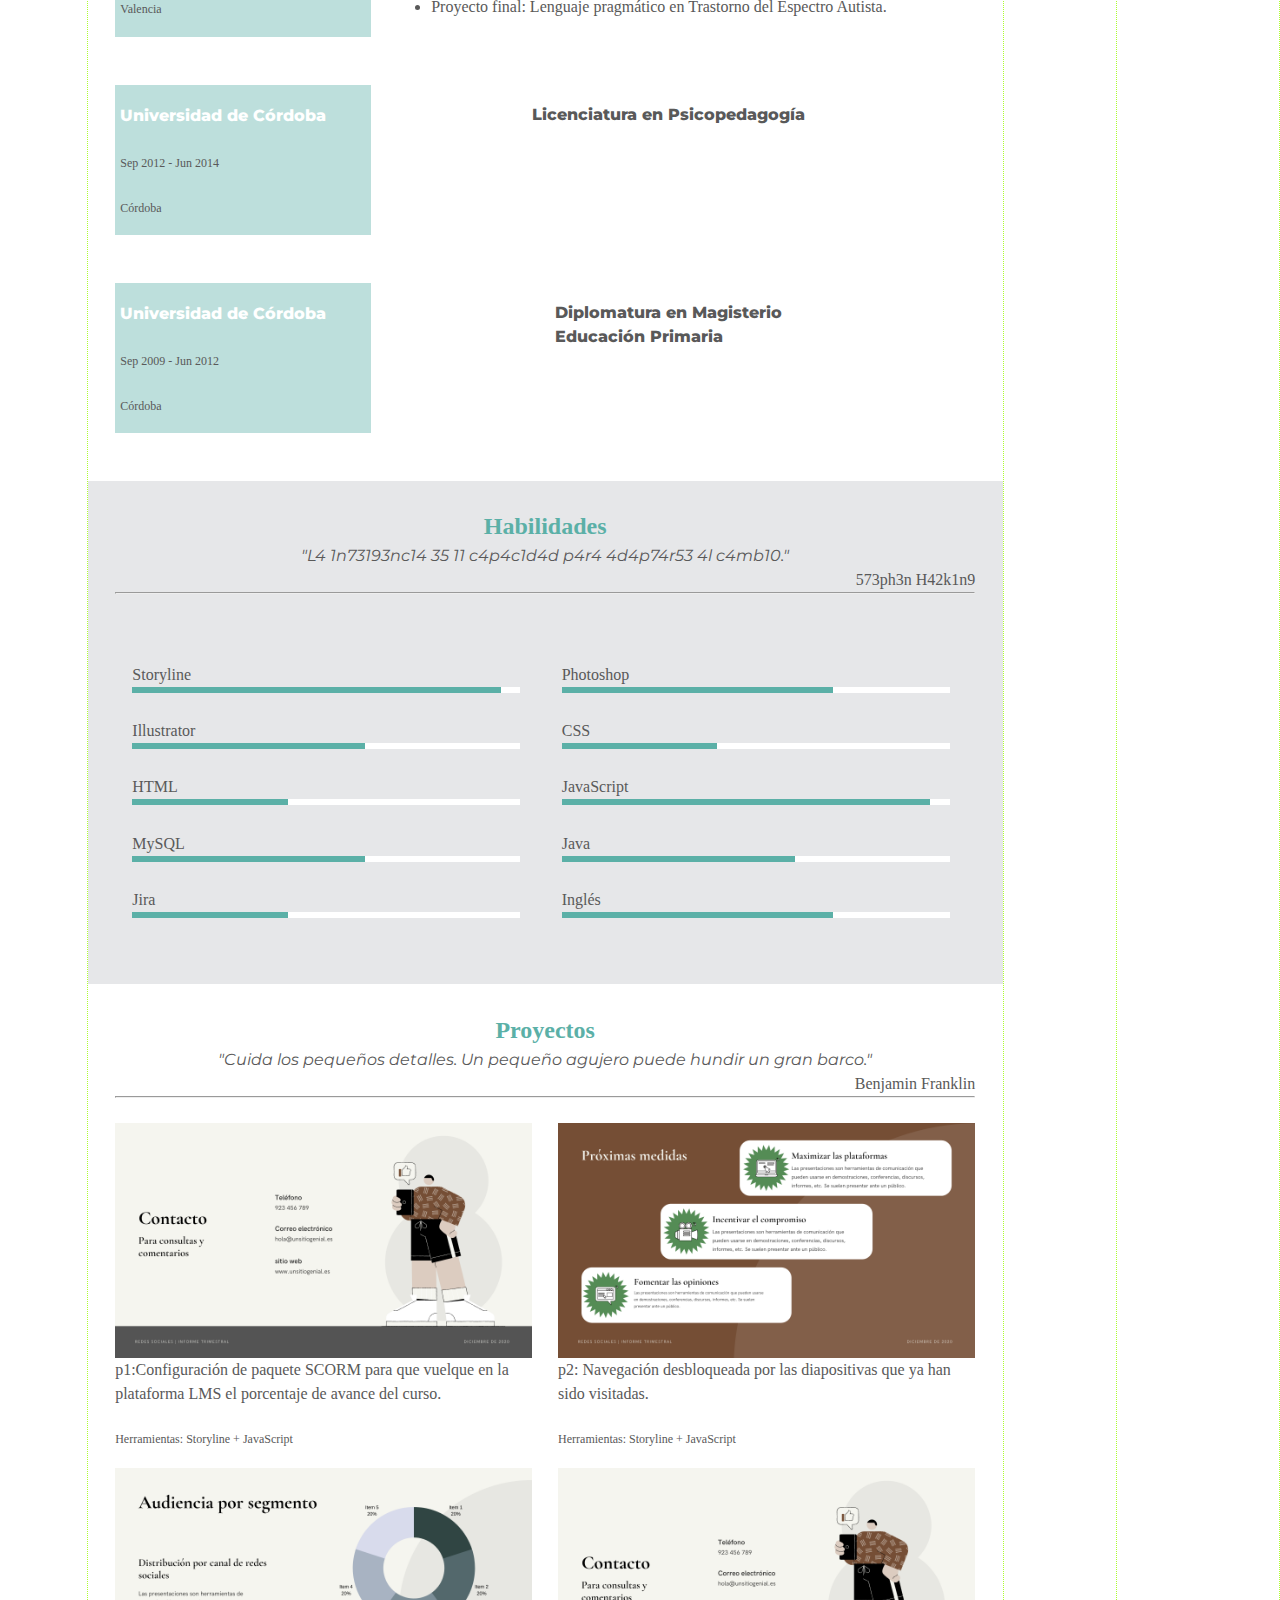
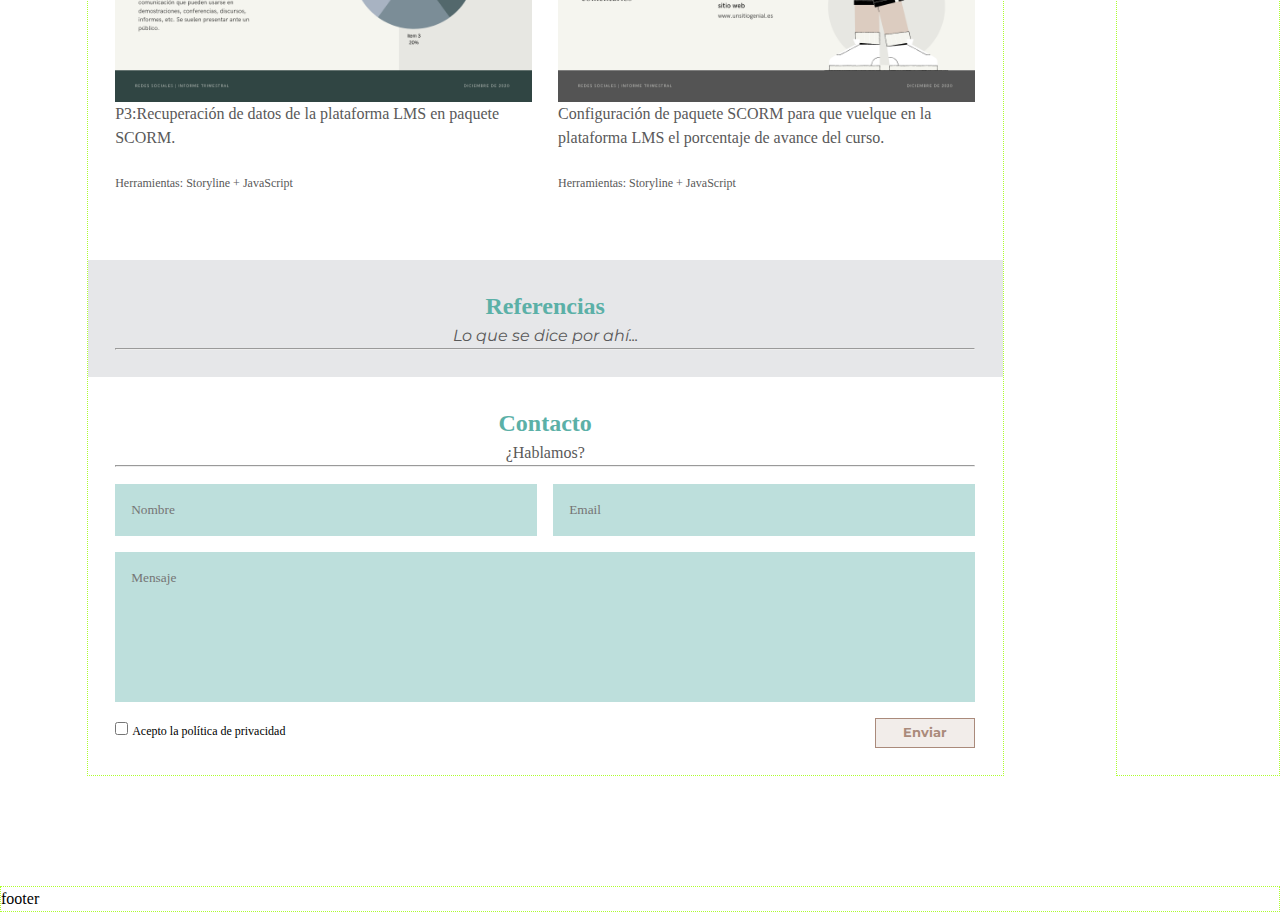
==== commit e9cbad2e: "grid en proyectos" ====
--- a/inicio.html
+++ b/inicio.html
@@ -288,6 +288,35 @@
                         <p class="derecha">Benjamin Franklin</p>
                     </div>
                     <hr> <!--línea separadora-->
+                    <div class="nested-grid"> <!--contenedor principal de proyectos-->
+                        <div class="project contenedor" id="proy1">
+                            <img src="images/proyecto1.png" alt="Proyecto 1">
+                            <p>p1:Configuración de paquete SCORM para que vuelque en la plataforma LMS el porcentaje de avance del curso. </p>
+                            <br>
+                            <p class="small">Herramientas: Storyline + JavaScript</p>
+                        </div>
+    
+                        <div class="project contenedor" id="proy2">
+                            <img src="images/proyecto2.png" alt="Proyecto 2">
+                            <p>p2: Navegación desbloqueada por las diapositivas que ya han sido visitadas. </p>
+                            <br>
+                            <p class="small">Herramientas: Storyline + JavaScript</p>
+                        </div>
+    
+                        <div class="project contenedor" id="proy3">
+                            <img src="images/proyecto3.png" alt="Proyecto 3">
+                            <p>P3:Recuperación de datos de la plataforma LMS en paquete SCORM. </p>
+                            <br>
+                            <p class="small">Herramientas: Storyline + JavaScript</p>
+                        </div>
+    
+                        <div class="project contenedor" id="proy4">
+                            <img src="images/proyecto1.png" alt="Proyecto 4">
+                            <p>Configuración de paquete SCORM para que vuelque en la plataforma LMS el porcentaje de avance del curso. </p>
+                            <br>
+                            <p class="small">Herramientas: Storyline + JavaScript</p>
+                        </div>
+                    </div>
                 </section>
 
                 <section class="item-referencias bg-gris" id="referencias">
--- a/css/style-v3.css
+++ b/css/style-v3.css
@@ -419,6 +419,32 @@
     display:inline-block;
 }
 
+/********** PROYECTOS ***********/
+.project img{
+    width: 100%;
+}
+
+/*Contenedor de todos los proyectos*/
+#proyectos .nested-grid{
+    display: grid;
+    align-items: stretch;
+    grid-template-columns: 1fr 1fr;
+    gap:3%;
+    margin:3% 0;
+    padding: 0 0 4% 0;
+    /* border:coral solid 1px; BORRAR*/
+}
+
+/*Contenedor de cada proyecto*/
+div.project.contenedor{
+    display: grid;
+    /*border:blue solid 1px; BORRAR*/
+   /*  grid-template-rows: 50% repeat(2 25%); */
+    align-content: stretch;
+}
+
+
+
 /********** FORM CONTACTO ***********/
 
 /*disposición de los elementos*/
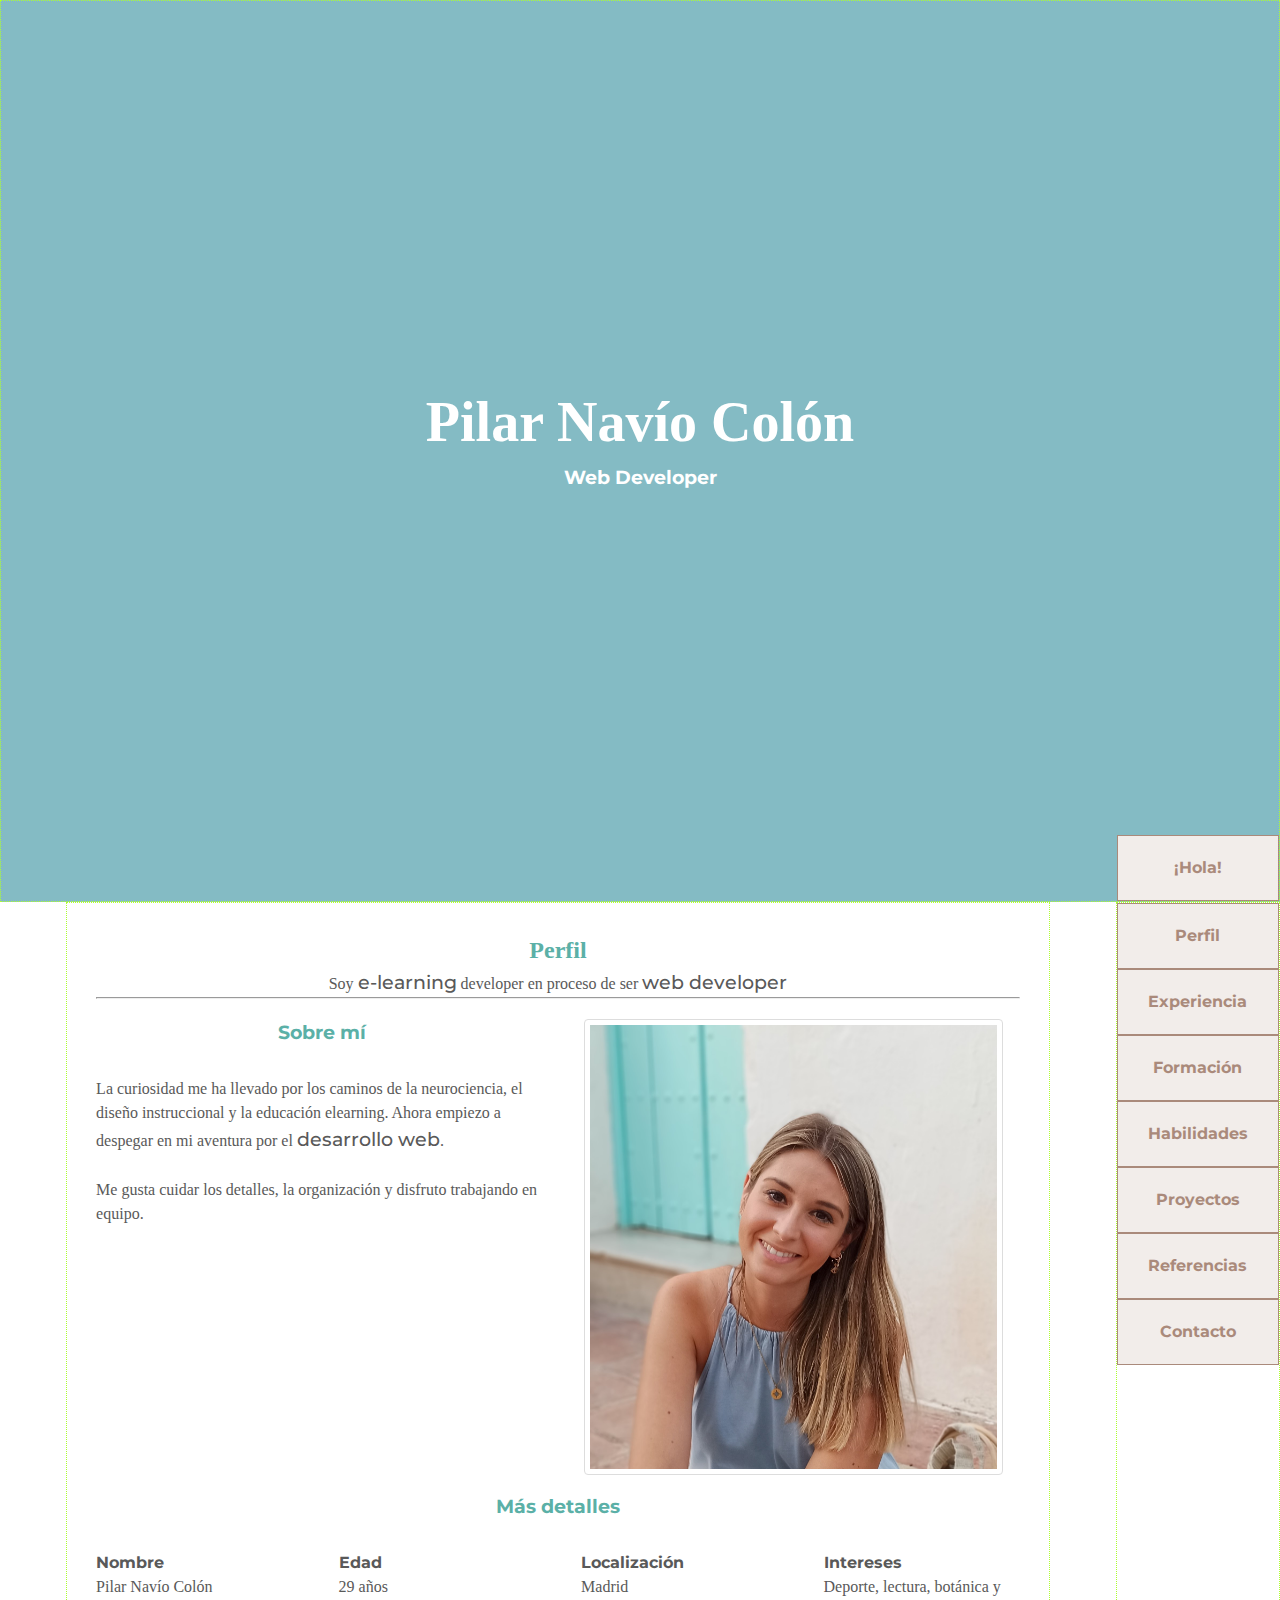
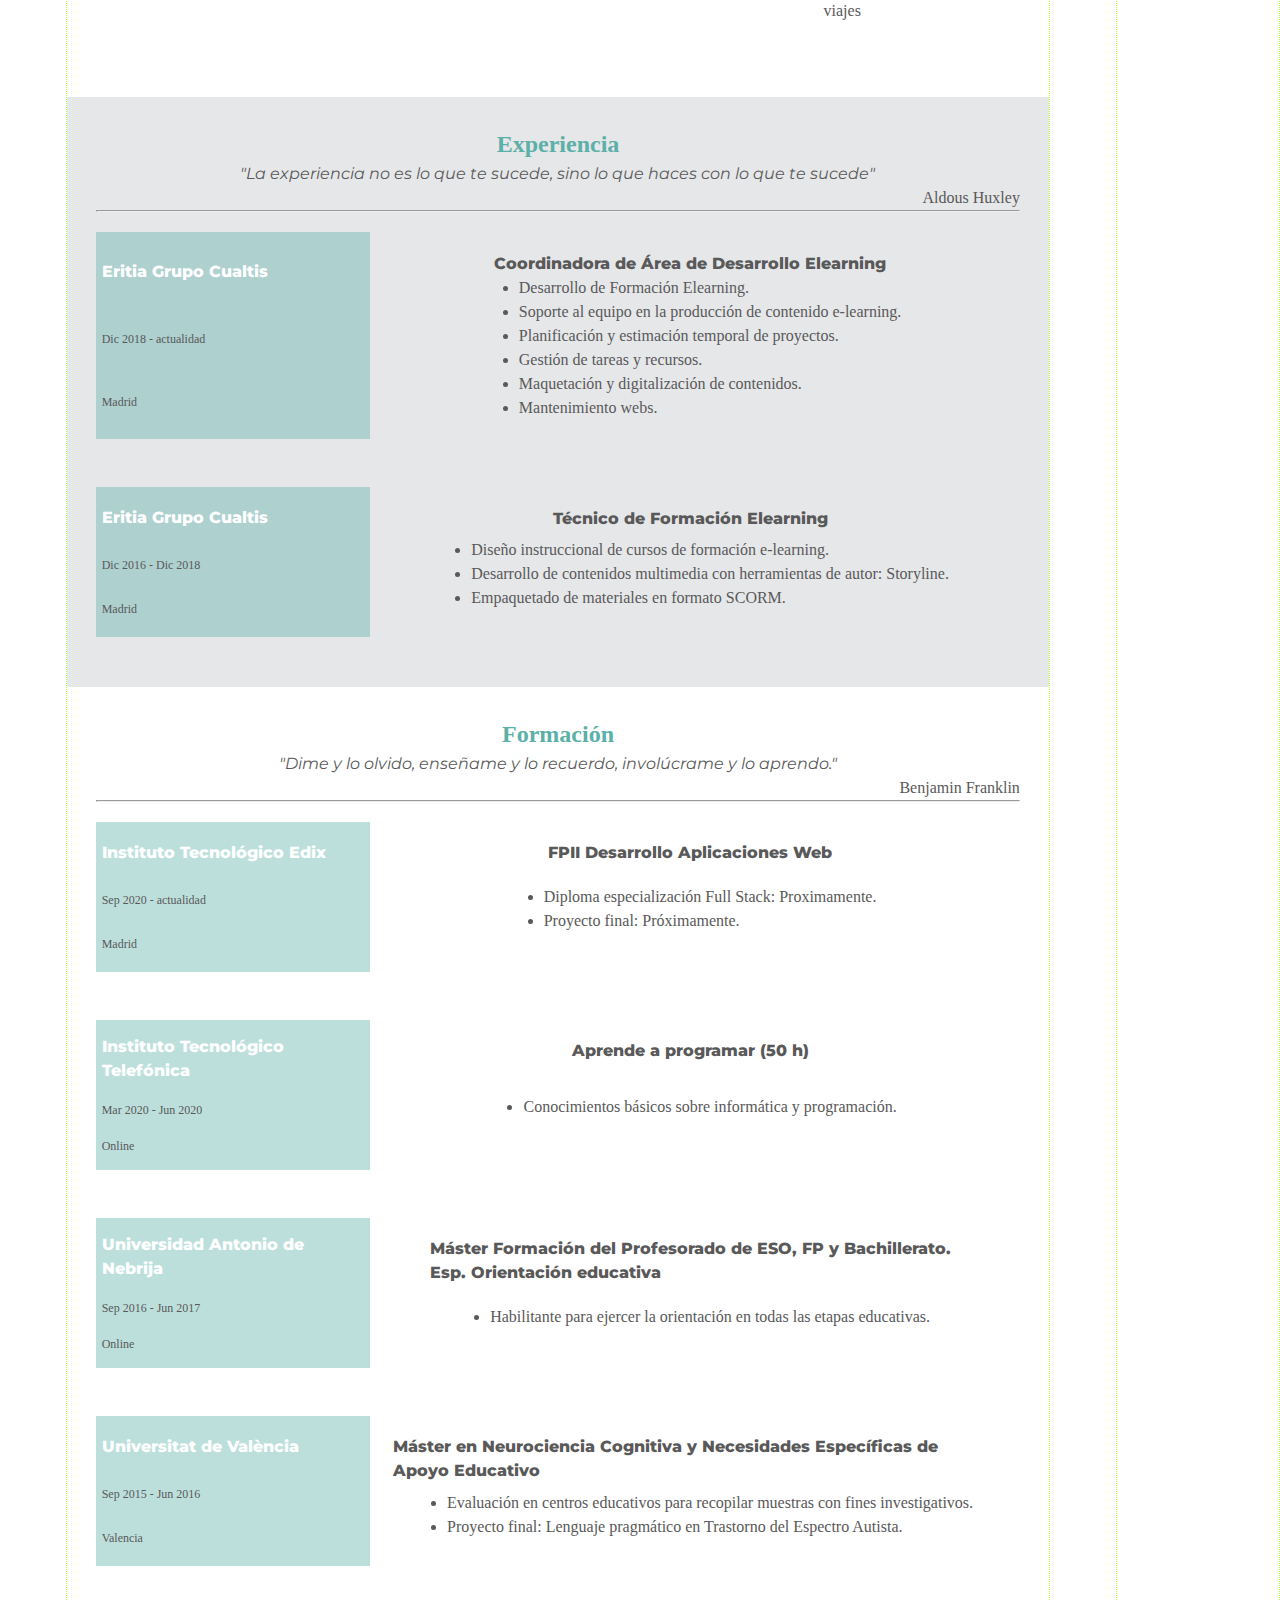
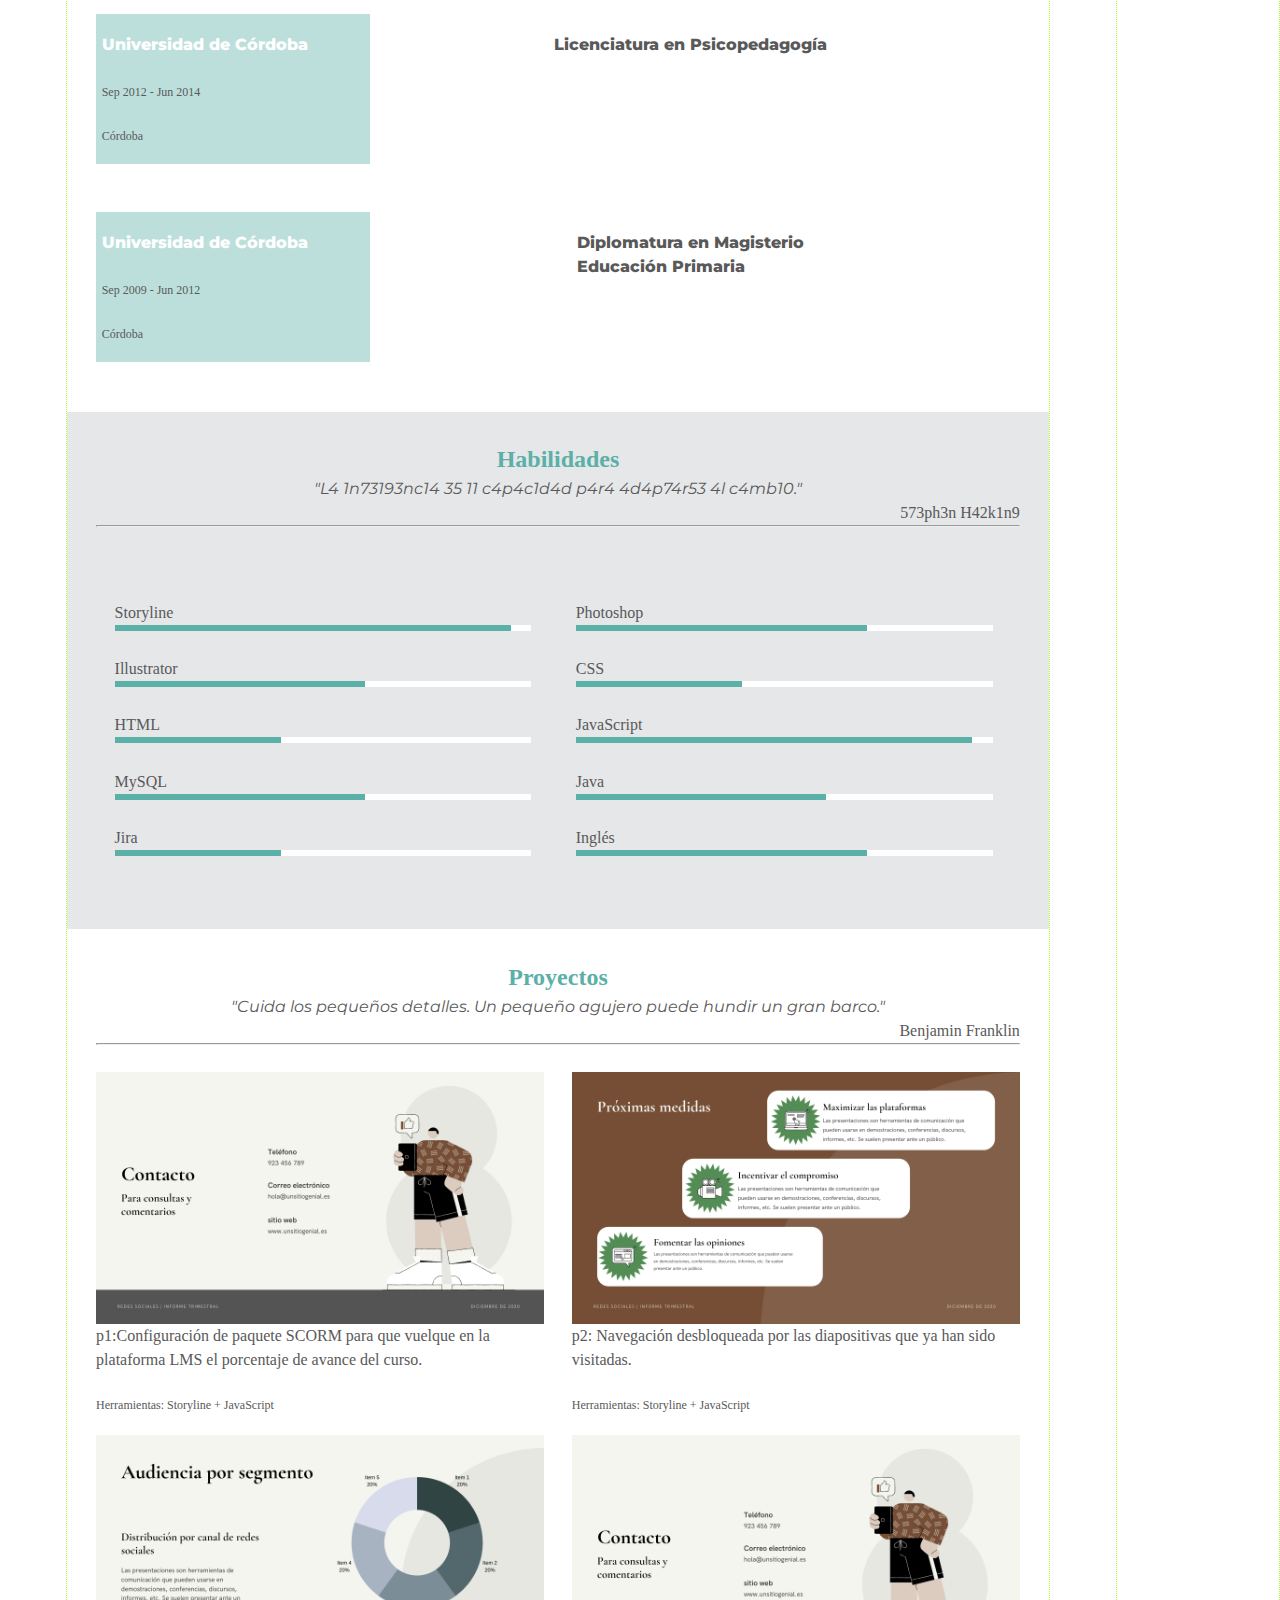
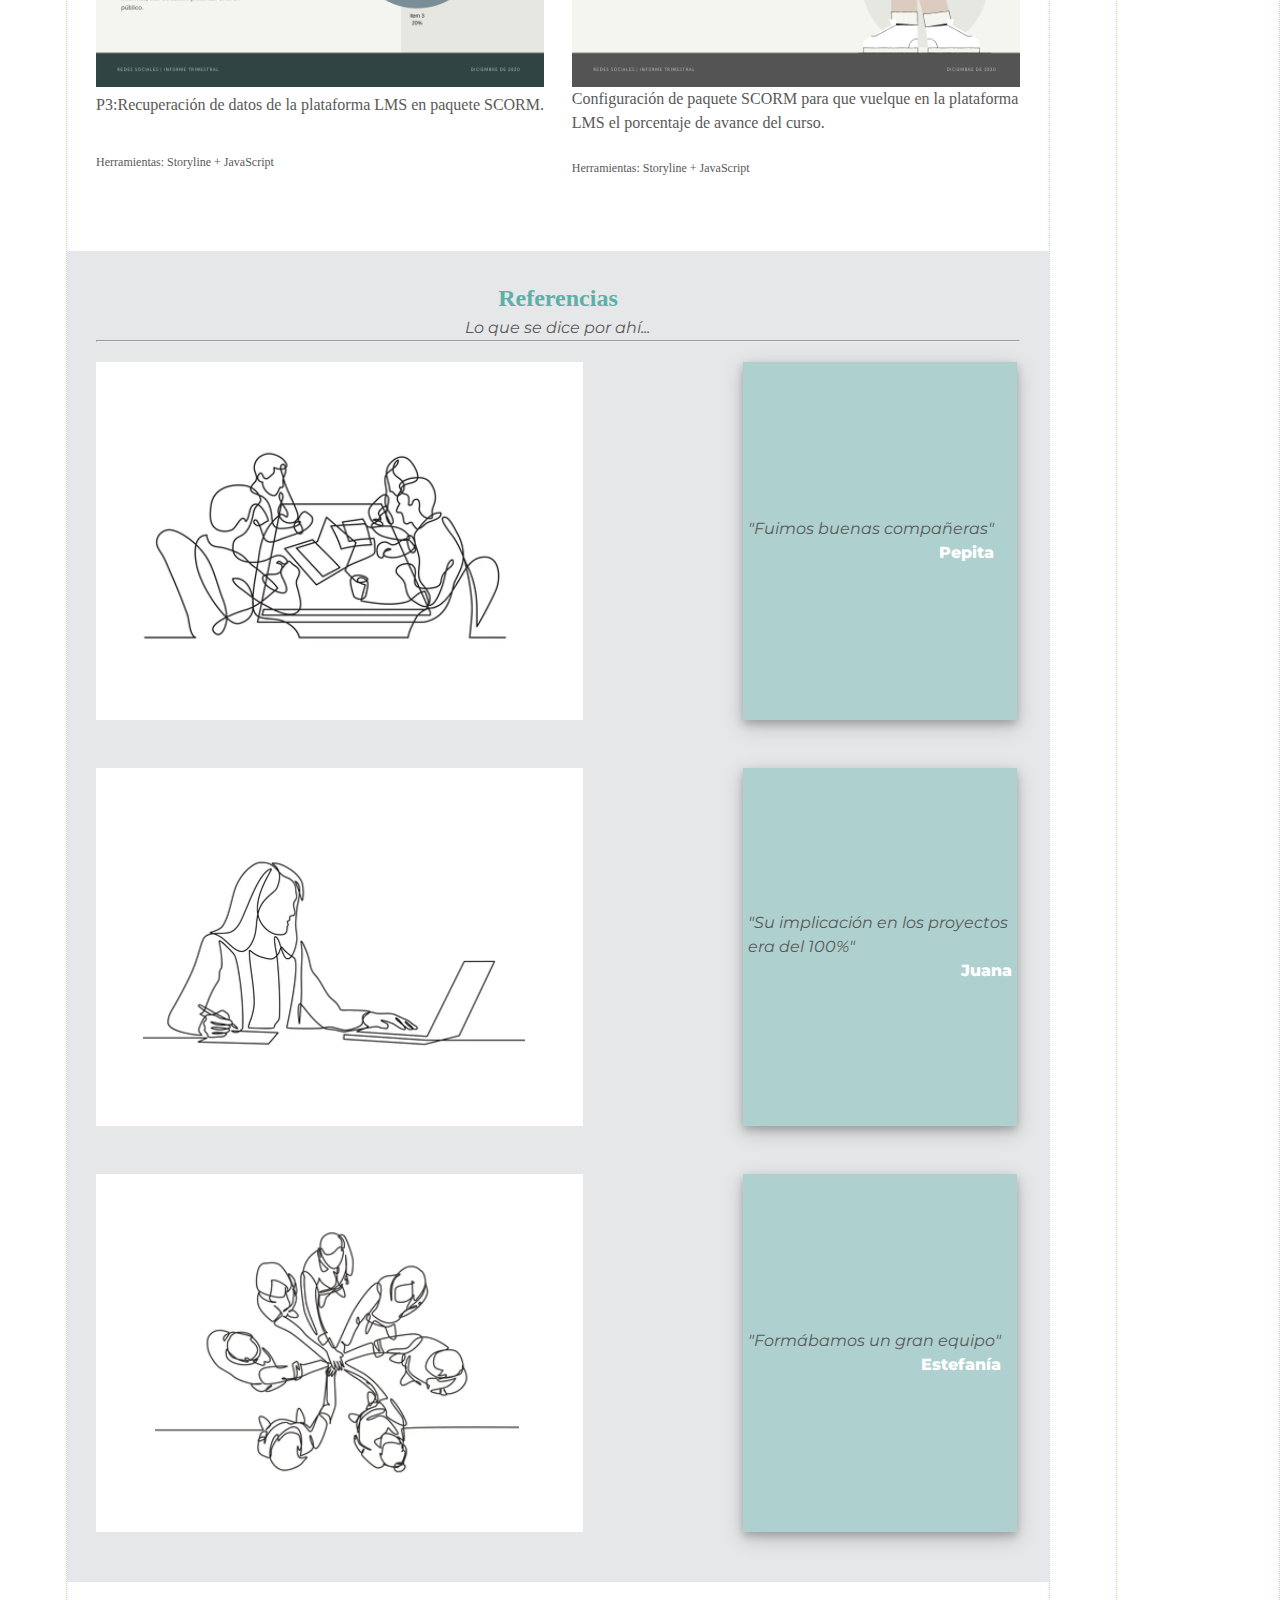
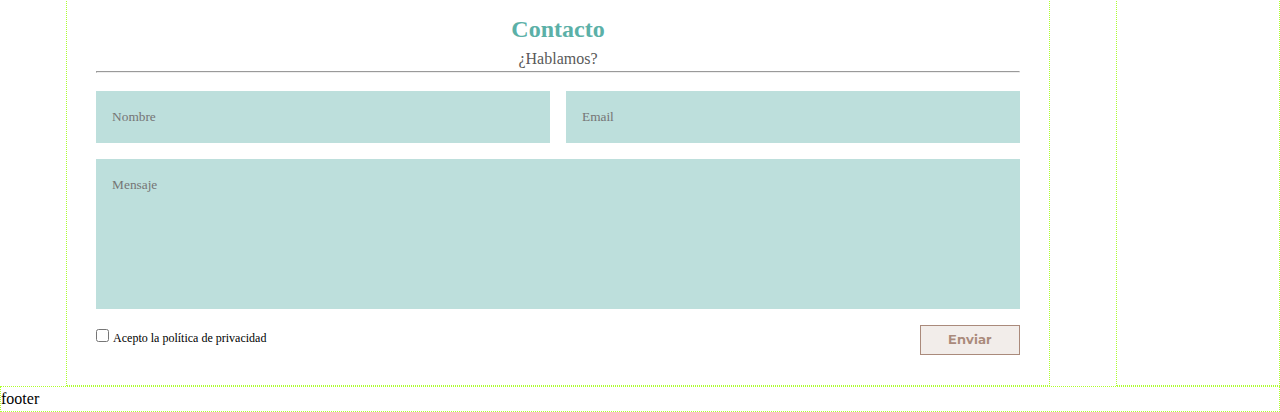
==== commit 594d4f8f: "intento de hacer las referencias con grid" ====
--- a/inicio.html
+++ b/inicio.html
@@ -325,6 +325,28 @@
                         <p class="cursiva">Lo que se dice por ahí...</p>
                     </div>
                     <hr> <!--línea separadora-->
+
+                    <div class="contenedor-70-30">
+                        <img src="images/ref2.png">
+                        <div class="txt-ref col30">
+                            <p class="cursiva">"Fuimos buenas compañeras"</p>
+                            <h4>Pepita</h4>
+                        </div>
+                    
+                        <img src="images/ref1.png">
+                        <div class="txt-ref col30">
+                            <p class="cursiva">"Su implicación en los proyectos era del 100%"</p>
+                            <h4>Juana</h4>
+                        </div>
+                        
+                        <img src="images/ref3.png"> 
+                        <div class="txt-ref col30">
+                            <p class="cursiva">"Formábamos un gran equipo"</p>
+                            <h4>Estefanía</h4>
+                        </div>
+                    </div>
+                        
+
                 </section>
 
                 <section class="item-contacto bg-blanco" id="contacto">
--- a/css/style-v3.css
+++ b/css/style-v3.css
@@ -443,6 +443,45 @@
     align-content: stretch;
 }
 
+/********** REFERENCIAS ***********/
+/* caract por defecto de las imagenes*/
+#referencias-ref img{
+    box-shadow: 0 4px 8px 0 rgba(0, 0, 0, 0.2), 0 6px 20px 0 rgba(0, 0, 0, 0.19);
+    width: 5%;
+}
+
+/*Apariencia de las cajitas de texto*/
+.txt-ref{
+    box-shadow: 0 4px 8px 0 rgba(0, 0, 0, 0.2), 0 6px 20px 0 rgba(0, 0, 0, 0.19);
+    padding: 5%;
+    background-color: #ffffff;
+}
+
+/*contenedor grid de las referencias*/
+#referencias .contenedor-70-30{
+    display:grid;
+    grid-template-columns: 70% 30%;
+    grid-auto-rows: minmax(150px, auto);
+    align-content: stretch; 
+    margin:20px 0;
+    row-gap: 3em;
+}
+
+/*Contenedor de los txt de referencias*/
+#referencias div.col30{
+    display:grid;
+    align-items: baseline;
+    justify-items: end;
+    justify-content: start;
+    align-content: center;
+    background-color: rgb(91,176,167, 0.4);
+    width: 95%;
+    padding: 2%;
+}
+
+div.col30 p{
+     width: 100%; 
+}
 
 
 /********** FORM CONTACTO ***********/
@@ -537,7 +576,7 @@
     .grid{
         display:grid;
         grid-template-columns: 1fr 15fr 1fr;
-        gap:2%;
+
     }
 
     /*la ubicacion del booton inicial cambia*/
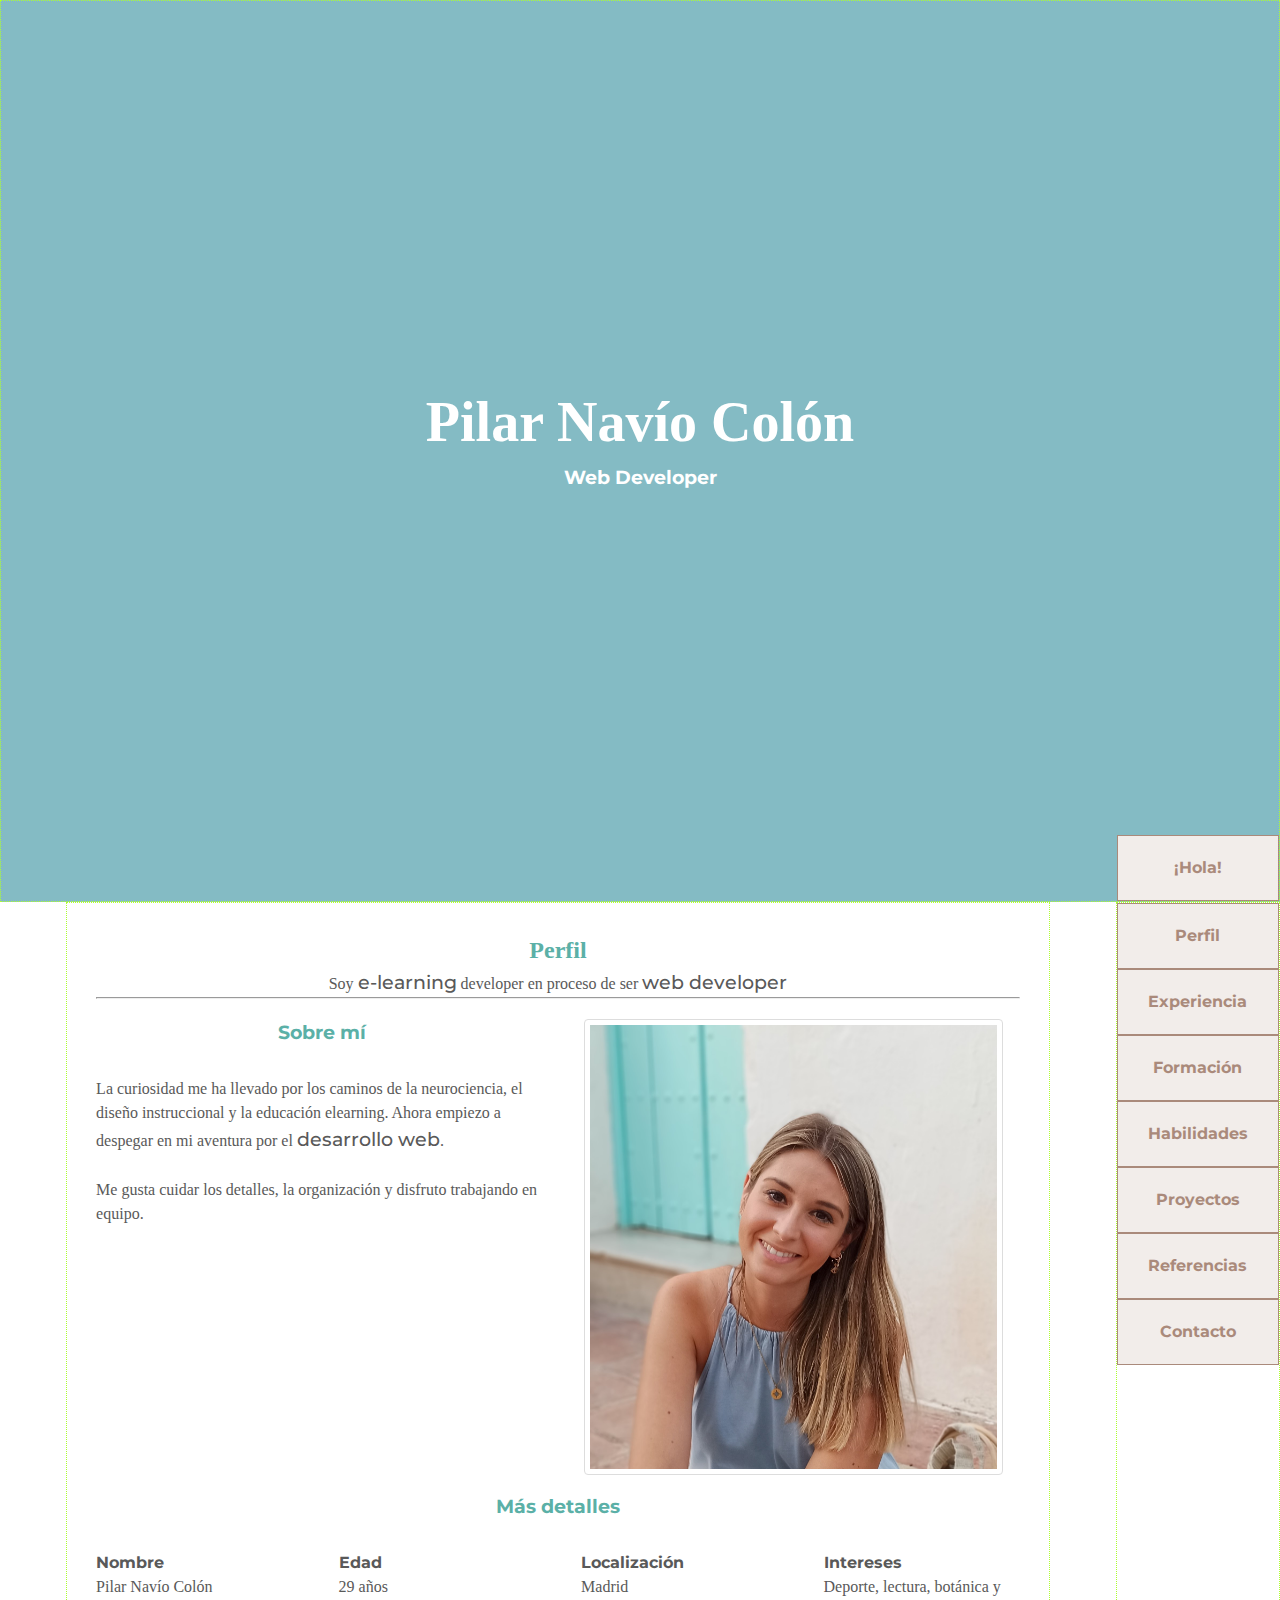
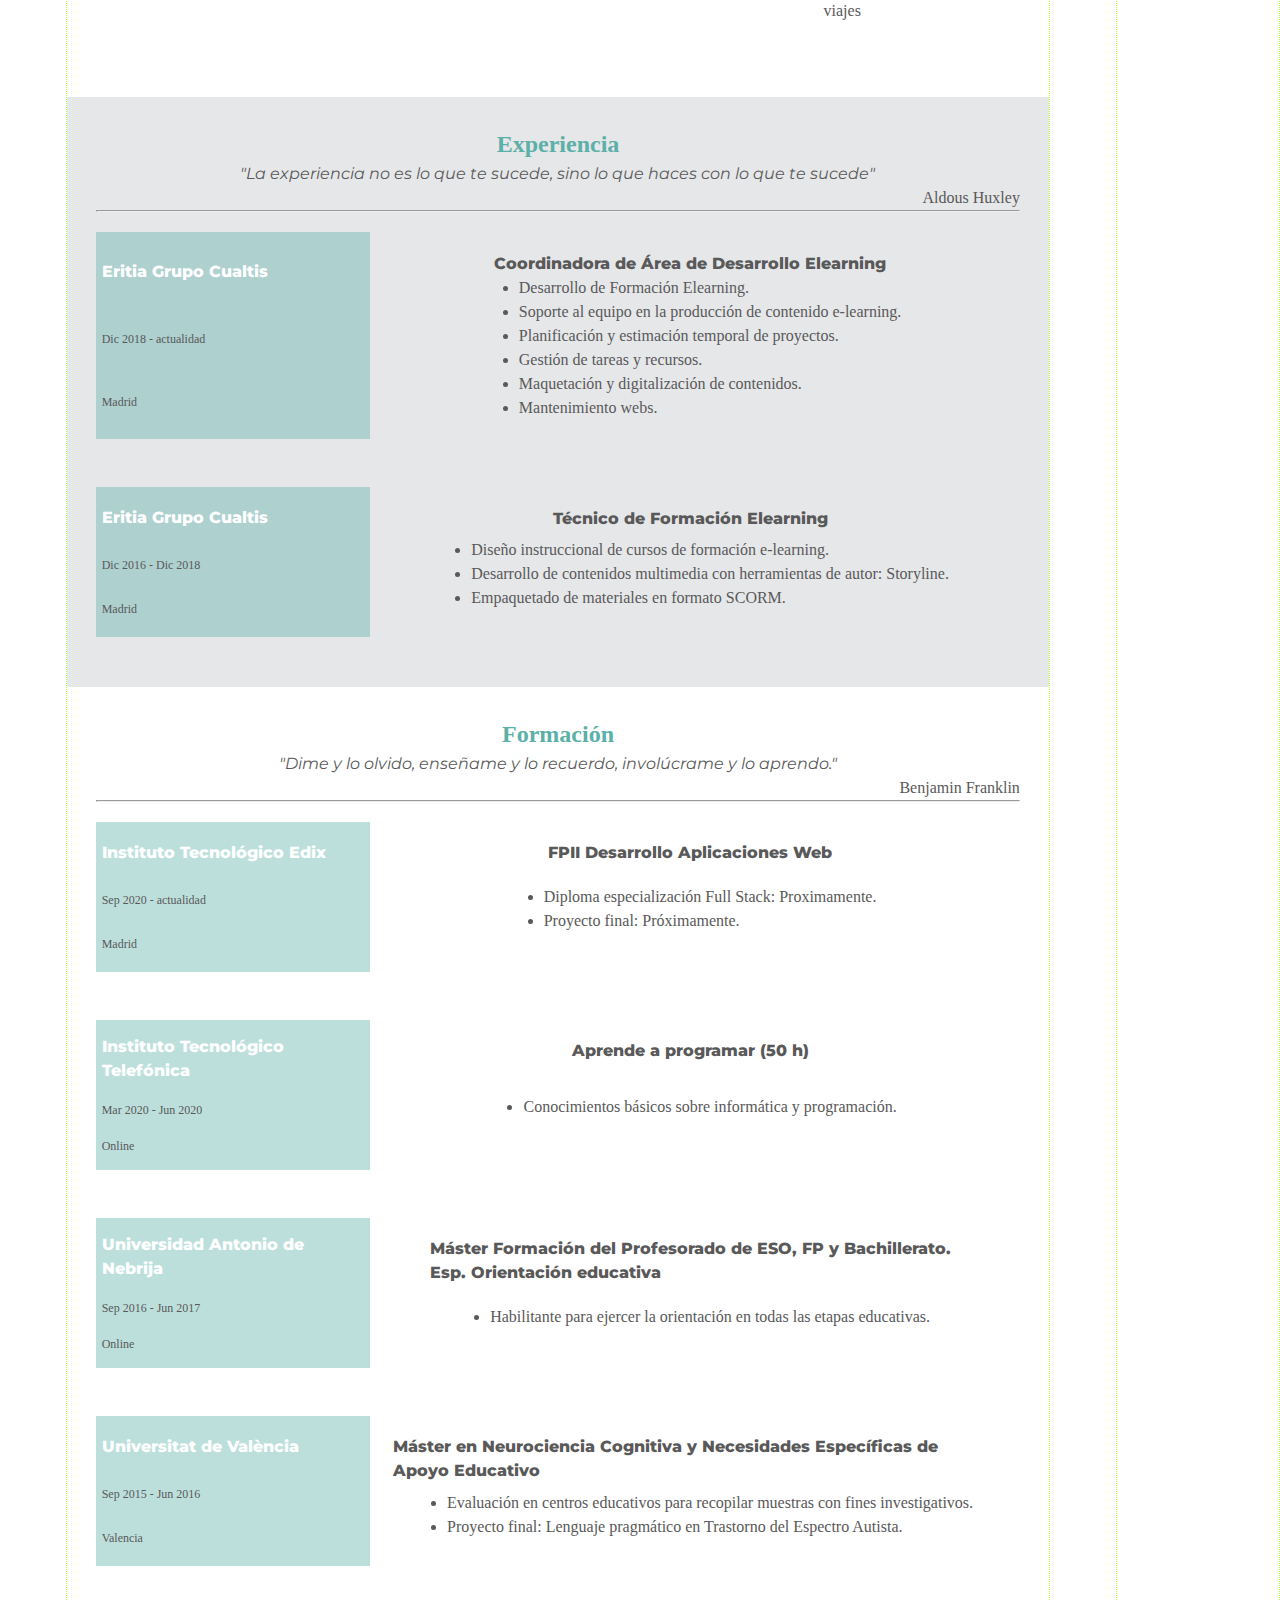
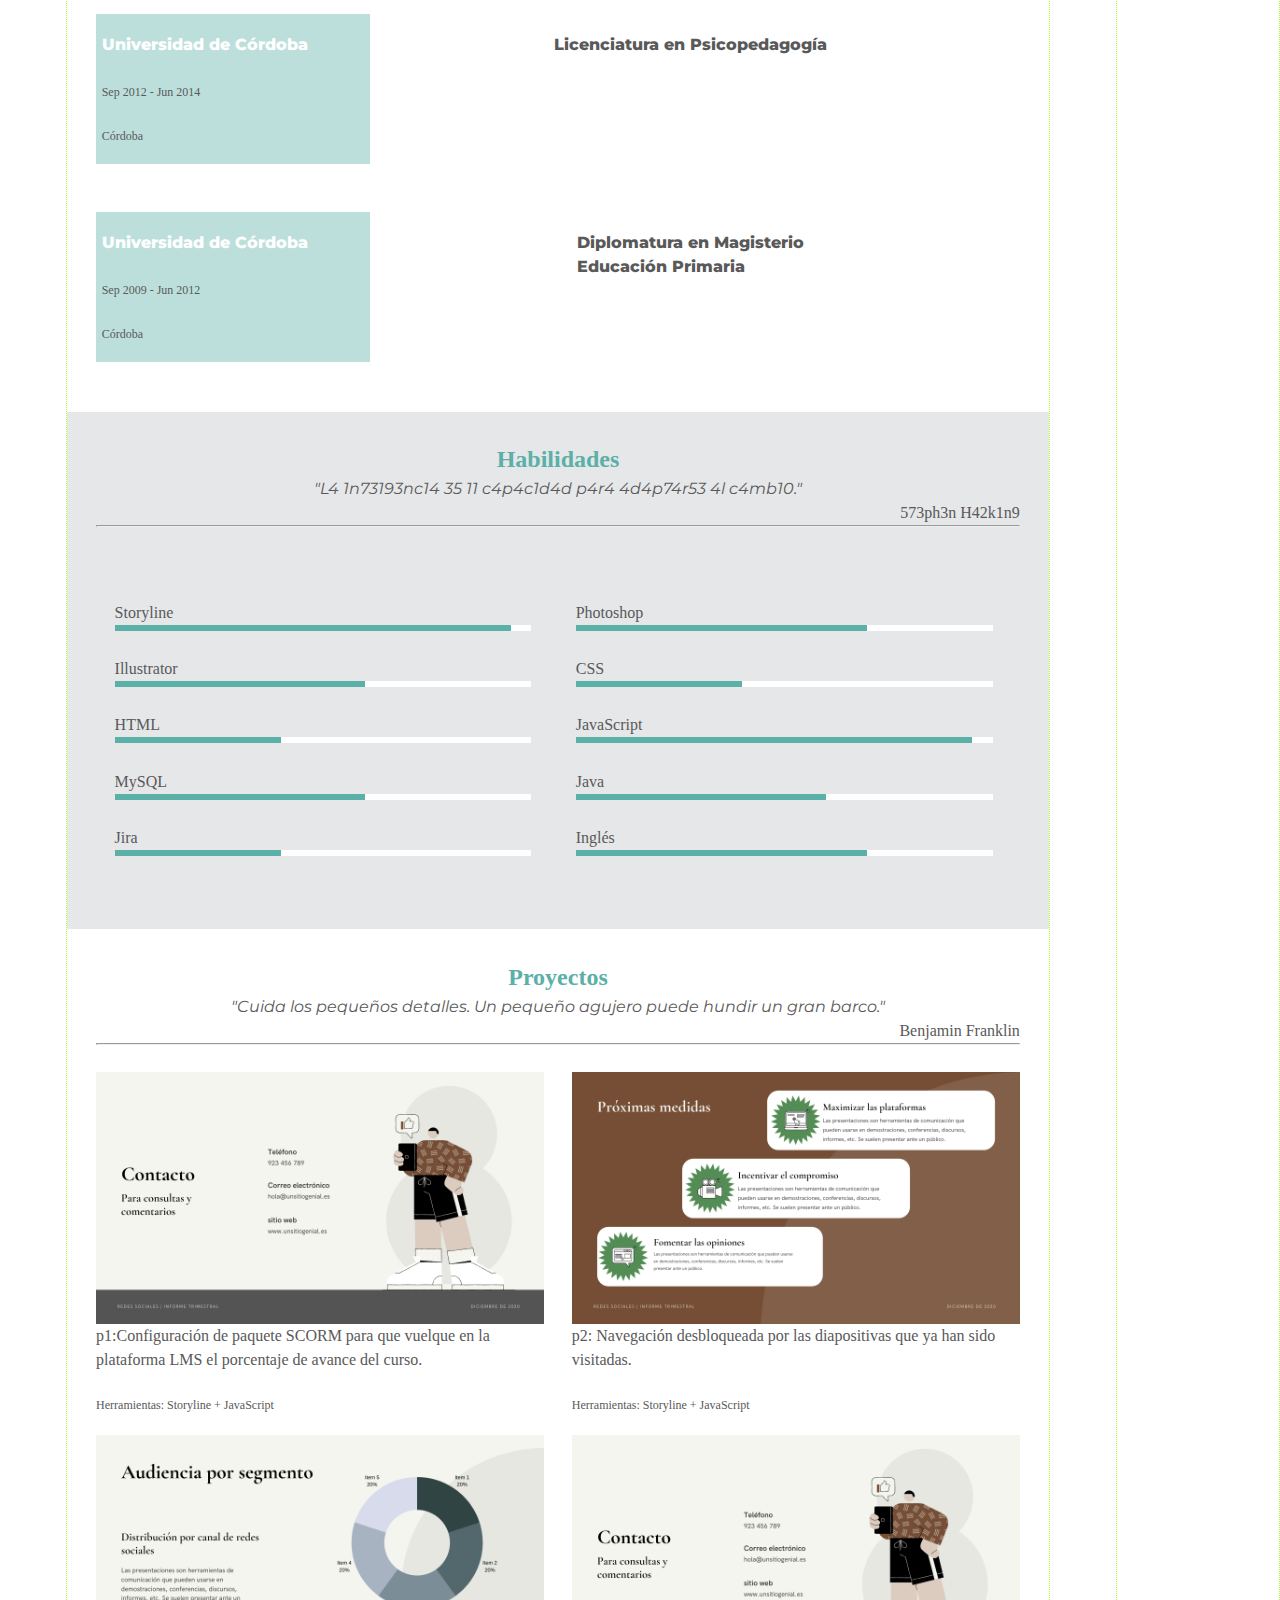
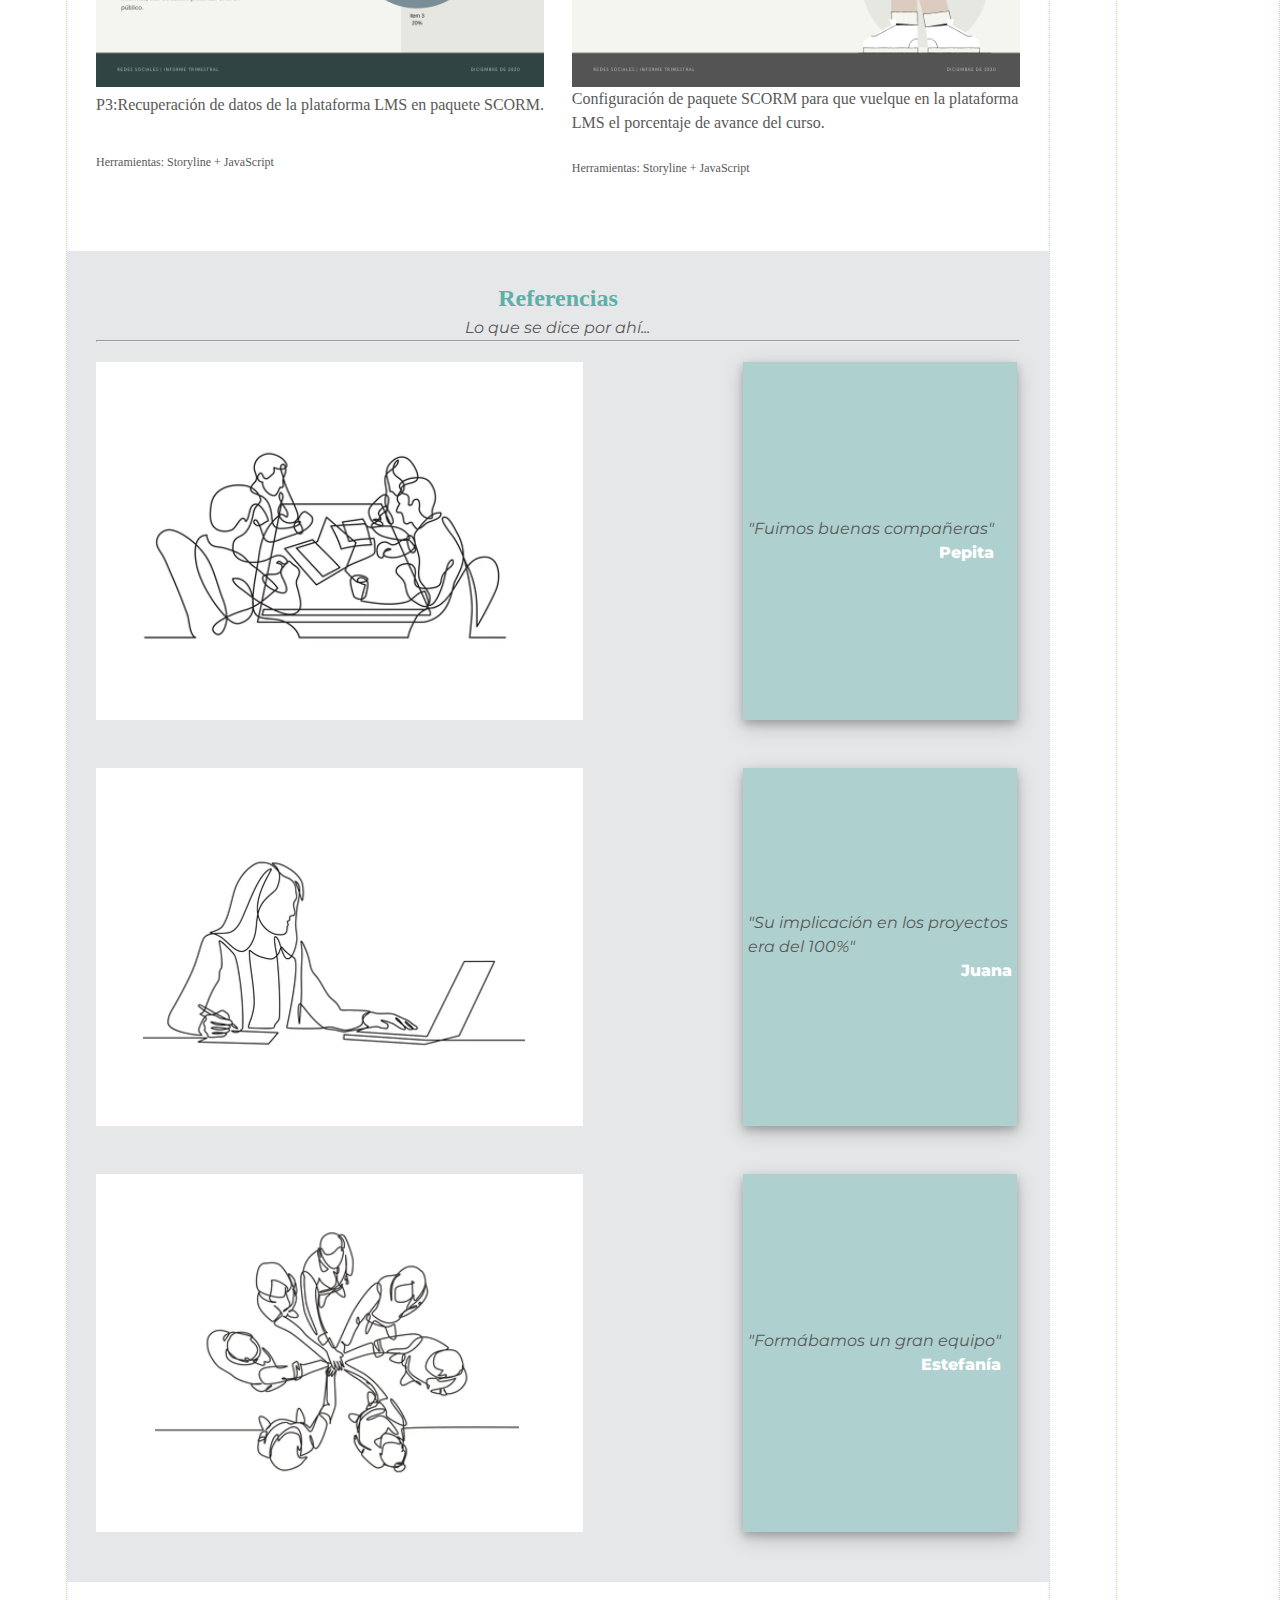
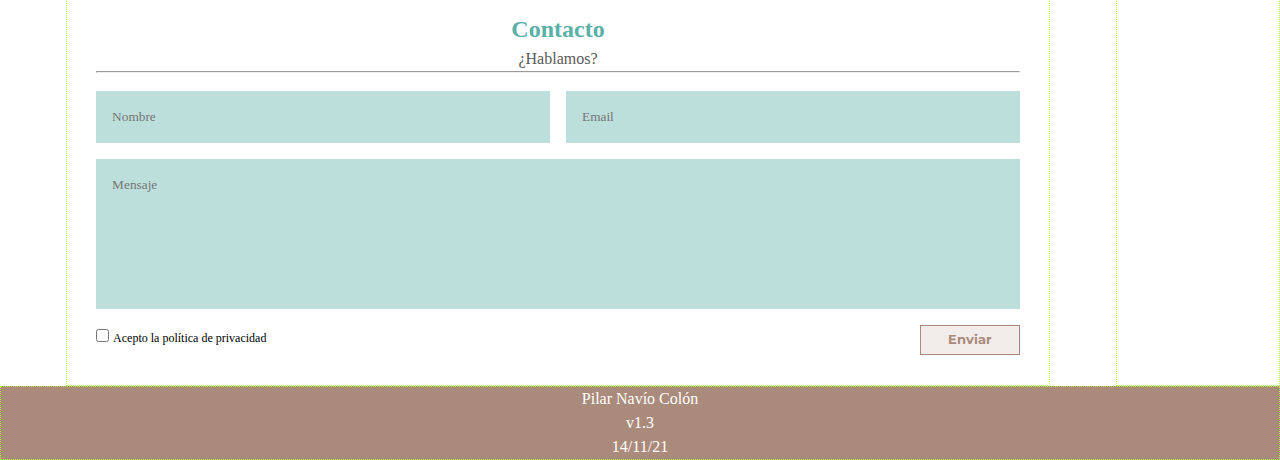
==== commit da3c1f3a: "footer simple, sin grid" ====
--- a/inicio.html
+++ b/inicio.html
@@ -370,7 +370,9 @@
             </main>
 
             <footer  class="item-grid">
-                footer
+                <p>Pilar Navío Colón</p>
+                <p>v1.3</p>
+                <p>14/11/21</p>
             </footer>
         </div>
     </body>
--- a/css/style-v3.css
+++ b/css/style-v3.css
@@ -565,7 +565,17 @@
     align-self: center;
     justify-self: end;
 }
-
+/*******************Estilos de Footer*******************/
+footer{
+    background-color: #AA8A7B;
+    text-align: center;
+}
+
+footer p{
+    color: #ffffff;
+    font-family:Cambria;
+    size: 12px;
+}
 
 /*******************MEDIA QUERIES*******************/
 
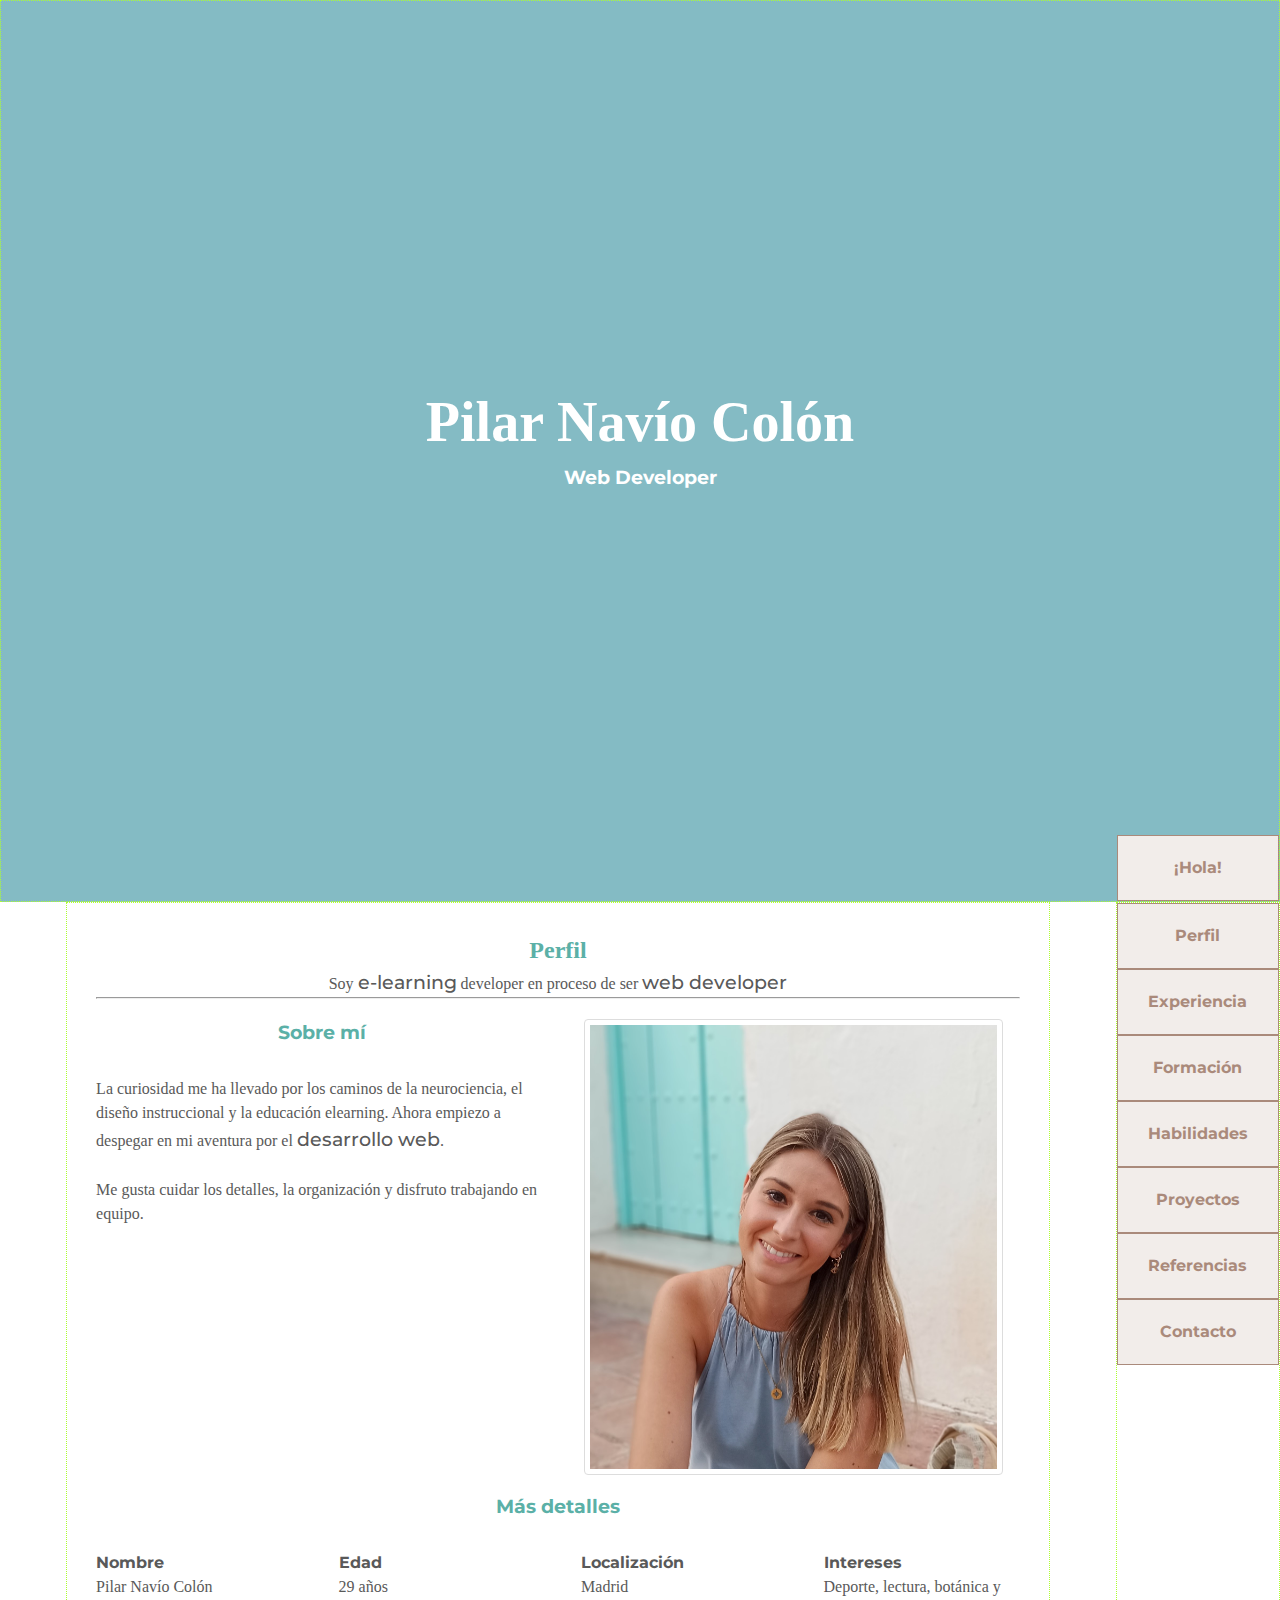
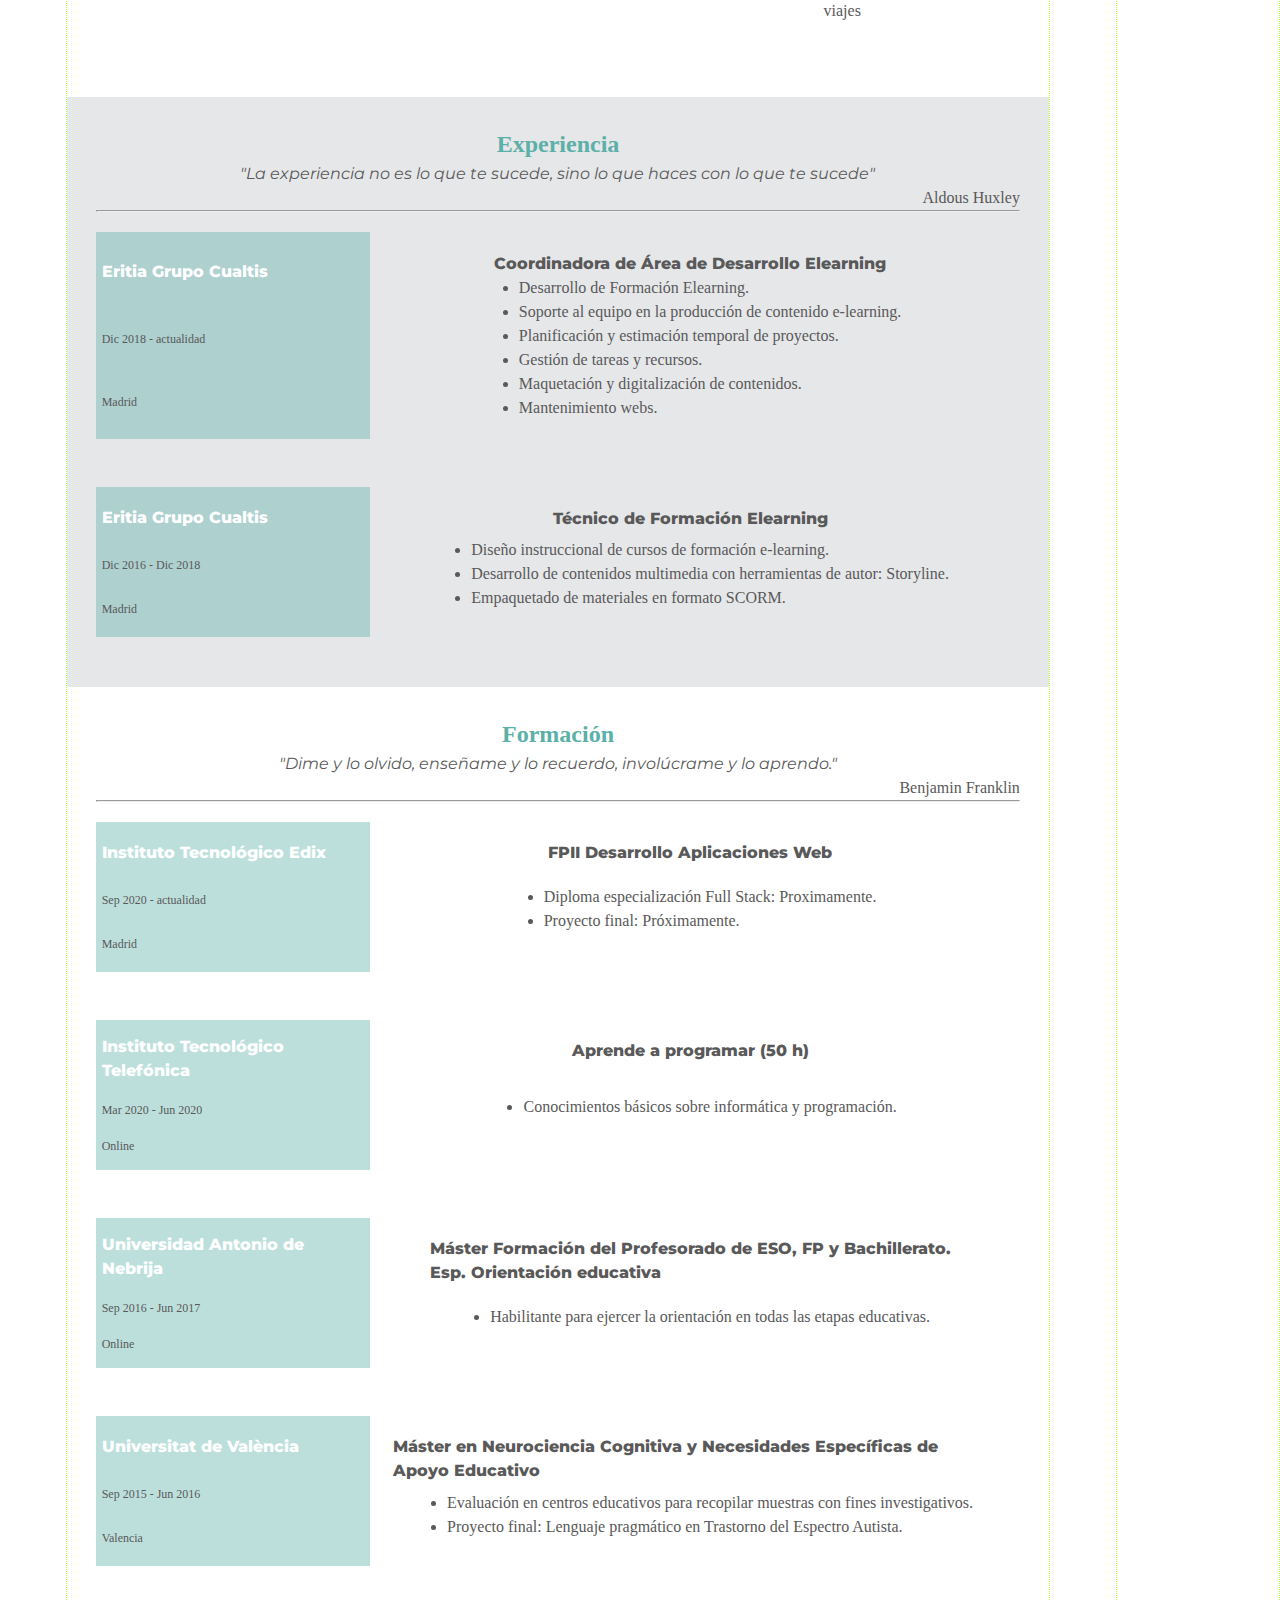
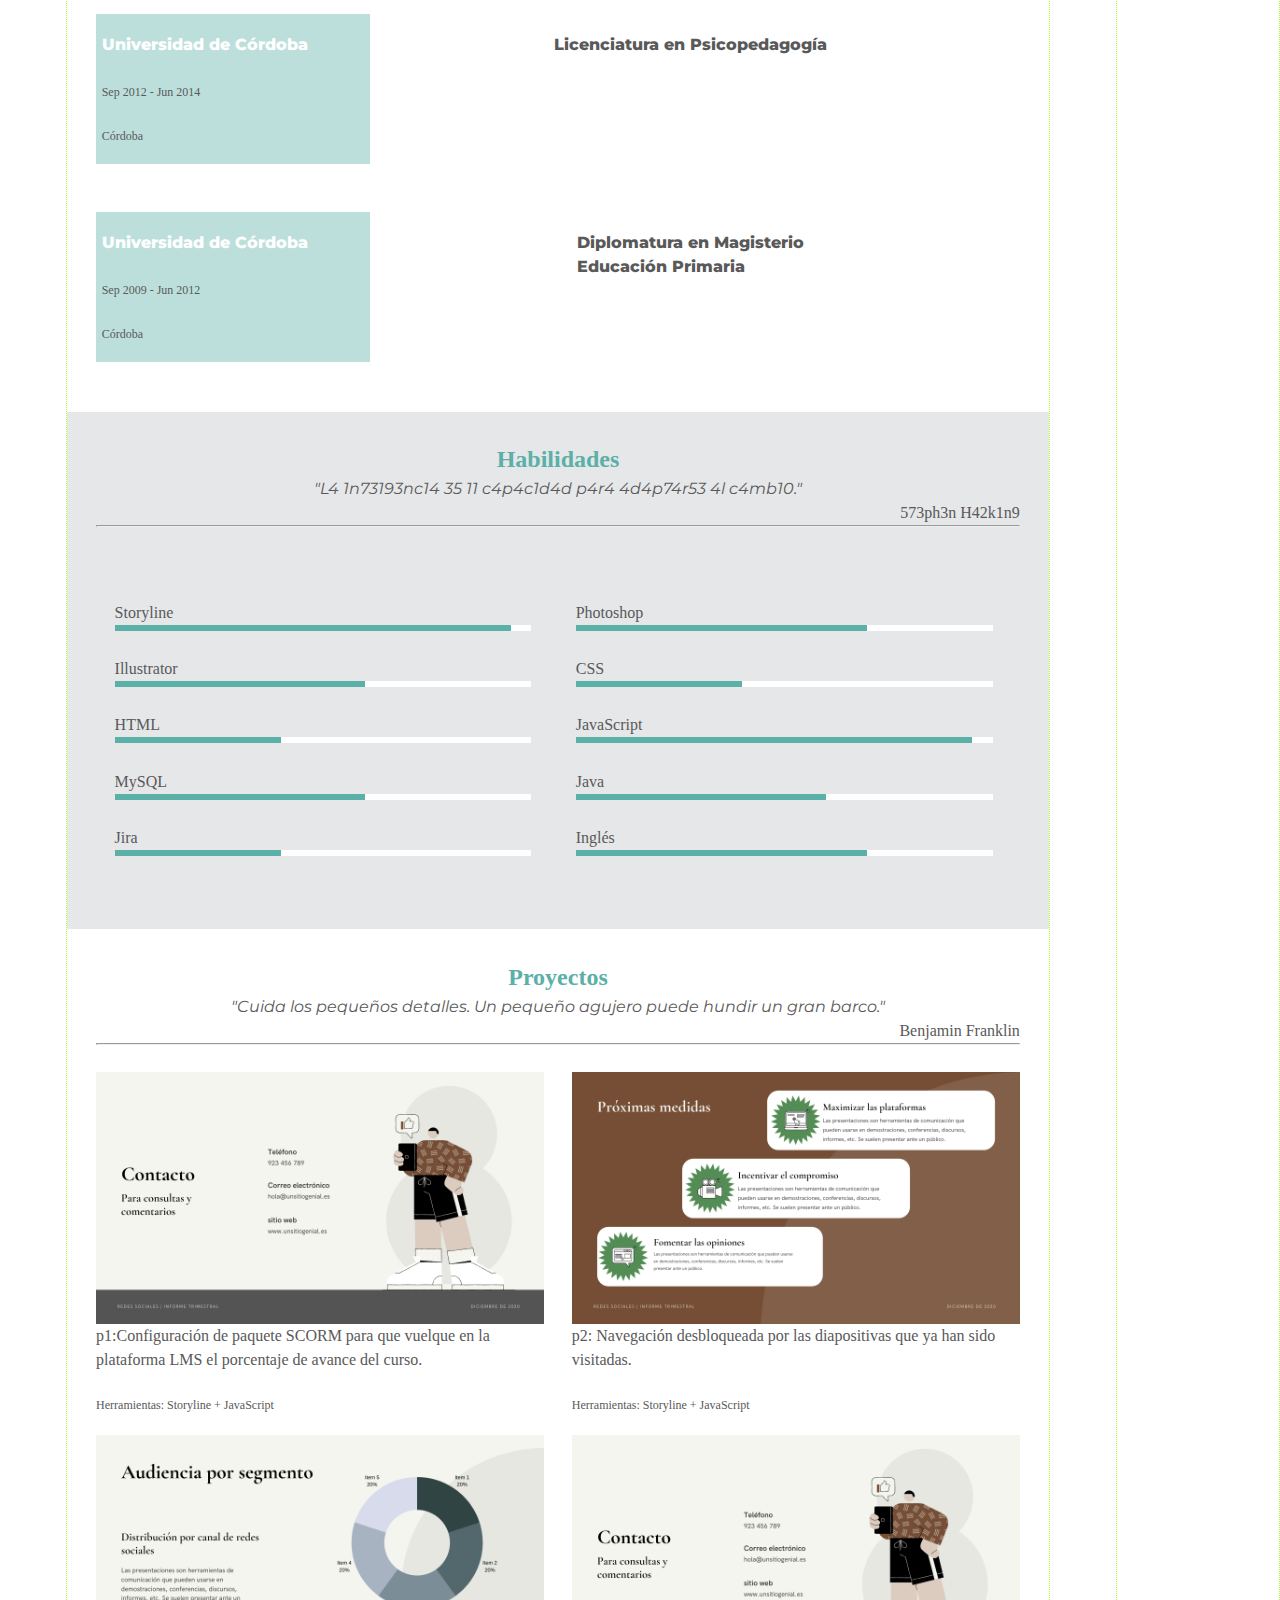
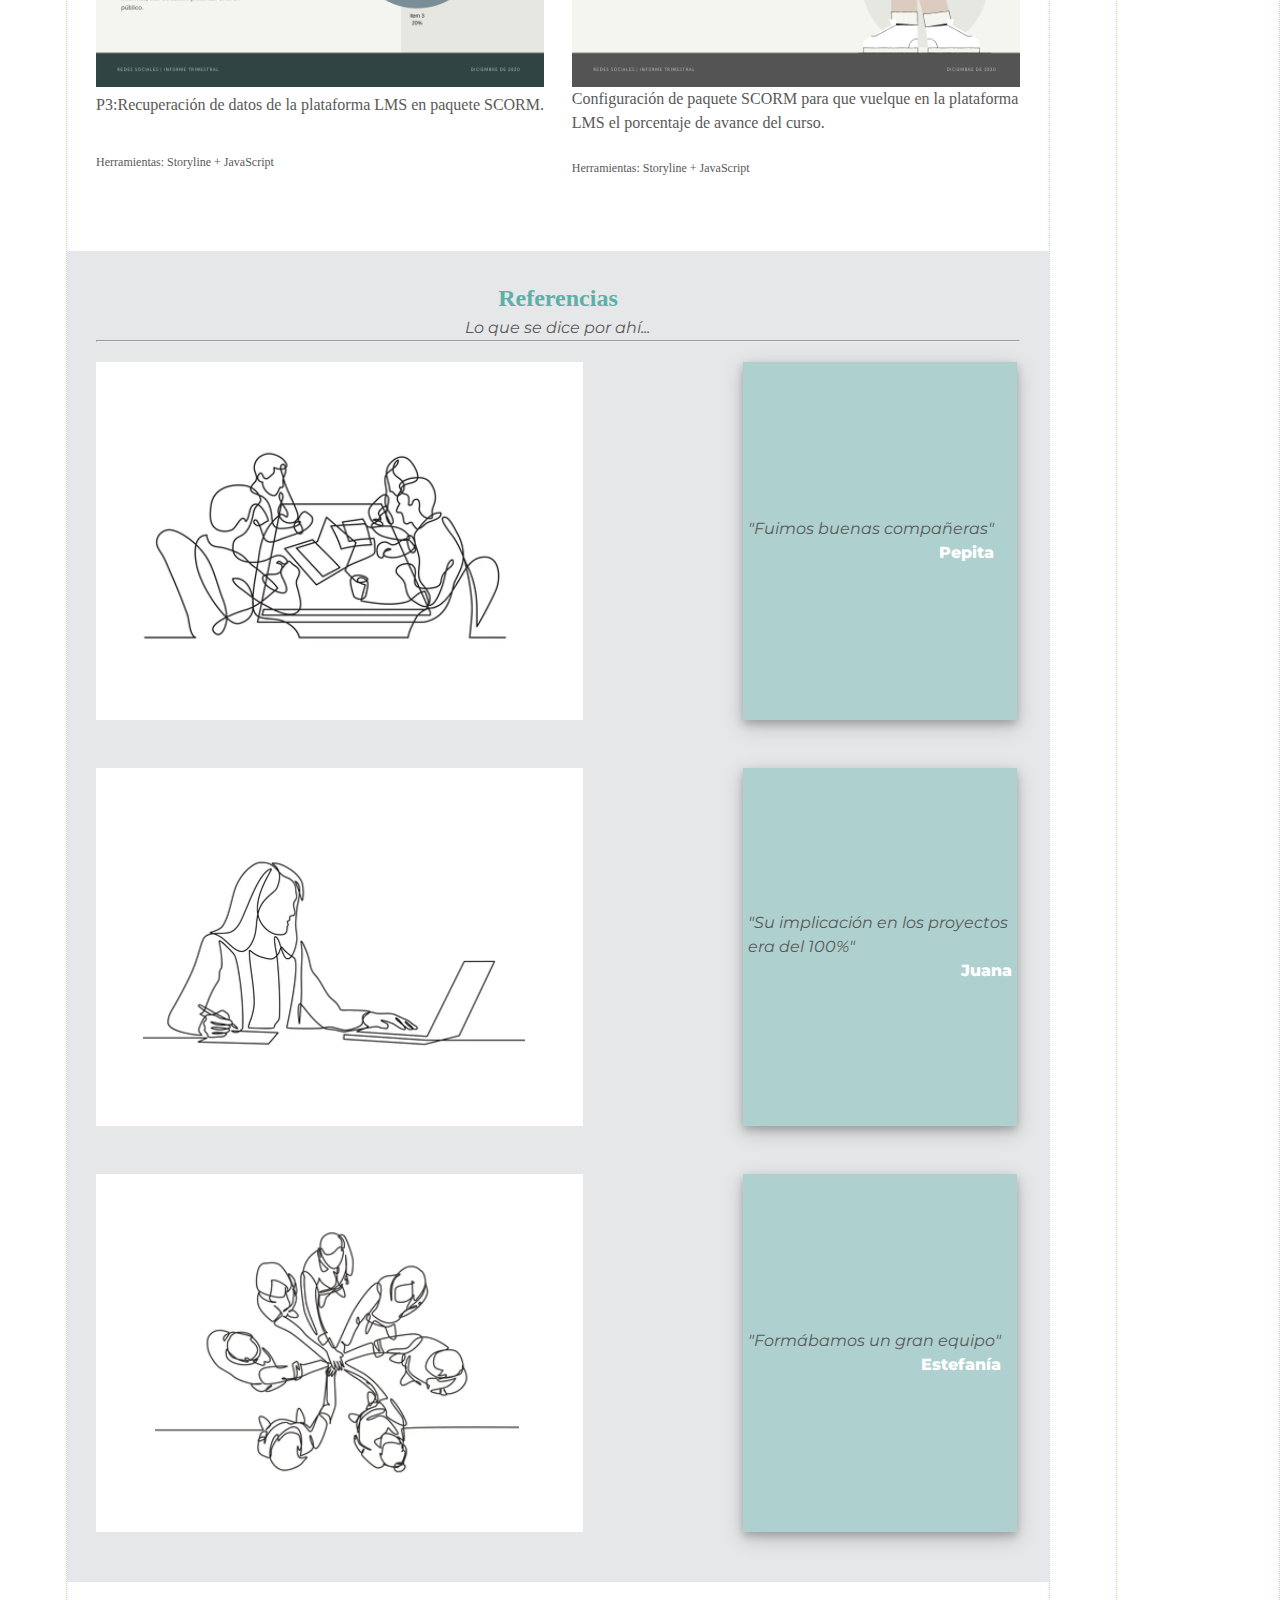
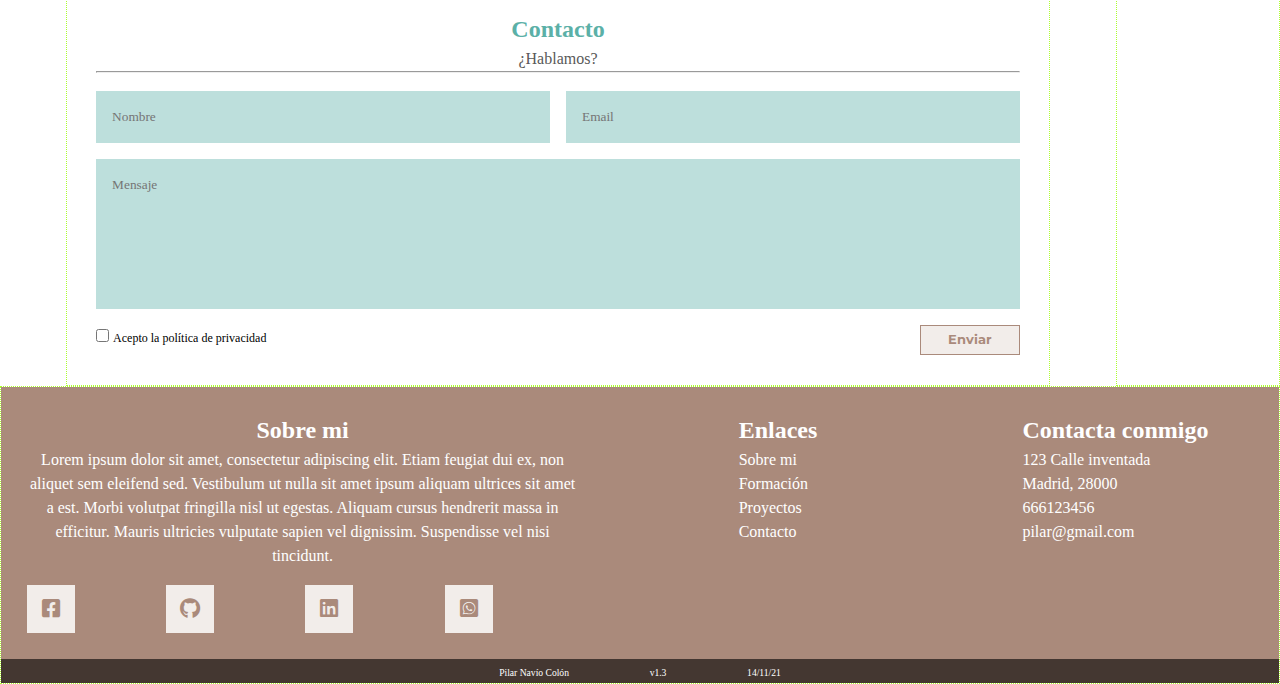
==== commit ecebfb30: "grid en el footer" ====
--- a/inicio.html
+++ b/inicio.html
@@ -370,9 +370,57 @@
             </main>
 
             <footer  class="item-grid">
-                <p>Pilar Navío Colón</p>
-                <p>v1.3</p>
-                <p>14/11/21</p>
+                <div class="container">
+                    <div class="aboutme">
+                        <h2>Sobre mi</h2>
+                        <p>
+                            Lorem ipsum dolor sit amet, consectetur adipiscing elit.
+                            Etiam feugiat dui ex, non aliquet sem eleifend sed.
+                            Vestibulum ut nulla sit amet ipsum aliquam ultrices sit amet a est. Morbi volutpat fringilla nisl ut egestas.
+                            Aliquam cursus hendrerit massa in efficitur. Mauris ultricies vulputate sapien vel dignissim. Suspendisse vel nisi tincidunt.
+                        </p>
+                        <ul class="iconos">
+                            <li><a href="#"><i class="fab fa-facebook-square"></i></a></li>
+                            <li><a href="#"><i class="fab fa-github"></i></a></li>
+                            <li><a href="#"><i class="fab fa-linkedin"></i></a></li>
+                            <li><a href="#"><i class="fab fa-whatsapp-square"></i></a></li>
+                        </ul>
+                    </div>
+
+                    <div class="enlacesrapidos">
+                        <h2>Enlaces</h2>
+                        <ul>
+                            <li><a href="#">Sobre mi</a></li>
+                            <li><a href="#">Formación</a></li>
+                            <li><a href="#">Proyectos</a></li>
+                            <li><a href="#">Contacto</a></li>
+                        </ul>
+                    </div>
+
+                    <div class="contacto">
+                        <h2>Contacta conmigo</h2>
+                        <ul class="info">
+                            <li>
+                                <p>123 Calle inventada <br>
+                                Madrid, 28000</p>
+                            </li>
+
+                            <li>
+                                <p><a href="tel:666123456">666123456</a></p>
+                            </li>
+
+                            <li>
+                                <p><a href="mailto:pilar@gmail.com">pilar@gmail.com</a></p>
+                            </li>
+                        </ul>
+                    </div>
+                </div>
+
+                <div class="versionado">
+                    <span>Pilar Navío Colón</span>
+                    <span>v1.3</span>
+                    <span>14/11/21</span>
+                </div>
             </footer>
         </div>
     </body>
--- a/css/style-v3.css
+++ b/css/style-v3.css
@@ -566,9 +566,11 @@
     justify-self: end;
 }
 /*******************Estilos de Footer*******************/
-footer{
-    background-color: #AA8A7B;
-    text-align: center;
+
+footer *{
+    margin:0;
+    padding:0;
+    color: #ffffff;
 }
 
 footer p{
@@ -576,6 +578,88 @@
     font-family:Cambria;
     size: 12px;
 }
+
+/*contenedor del footer con grid*/
+footer .container{
+    background-color: #AA8A7B;
+    display: grid;
+    justify-items: center;
+    grid-template-columns: 2fr 1fr 1fr;
+    grid-gap:5%;
+    padding: 2%;
+}
+
+/*contenedor  de los iconos*/
+footer .iconos{
+    display:grid;
+    grid-template-columns: 1fr 1fr 1fr 1fr;
+    justify-content: center;
+    margin-top: 3%;
+    grid-gap:1%;
+    
+}
+
+/*eliminamos los puntos de las viñetas*/
+.iconos li{
+    list-style: none;
+}
+
+.iconos li a{
+    display:grid;
+    align-content: center;
+    justify-content: center;
+    width: 48px;
+    height: 48px;
+    background-color: #F2EDEA;
+    text-decoration: none;
+}
+
+/*color de los iconos*/
+footer .iconos i{
+    color: #AA8A7B;
+    font-size: 1.3em;
+}
+
+/*enlaces*/
+.enlacesrapidos{
+    position: relative;
+}
+
+.enlacesrapidos li{
+    list-style: none;
+}
+
+.enlacesrapidos li a{
+    text-decoration: none;
+    font-family: Cambria;
+    size: 12px;
+}
+
+/*contacto*/
+
+.contacto li{
+    display: grid;
+    grid-template-columns: 1fr;
+}
+
+.contacto li a{
+    text-decoration: none;
+    font-family: Cambria;
+}
+
+/*versionado*/
+.versionado{
+    width: 100%;
+    background-color: #443731;
+    display: inline-block;
+text-align: center;
+}
+.versionado span{
+    font-family: Cambria;
+    font-size: 0.6em;
+    margin:0 3%;
+}
+
 
 /*******************MEDIA QUERIES*******************/
 
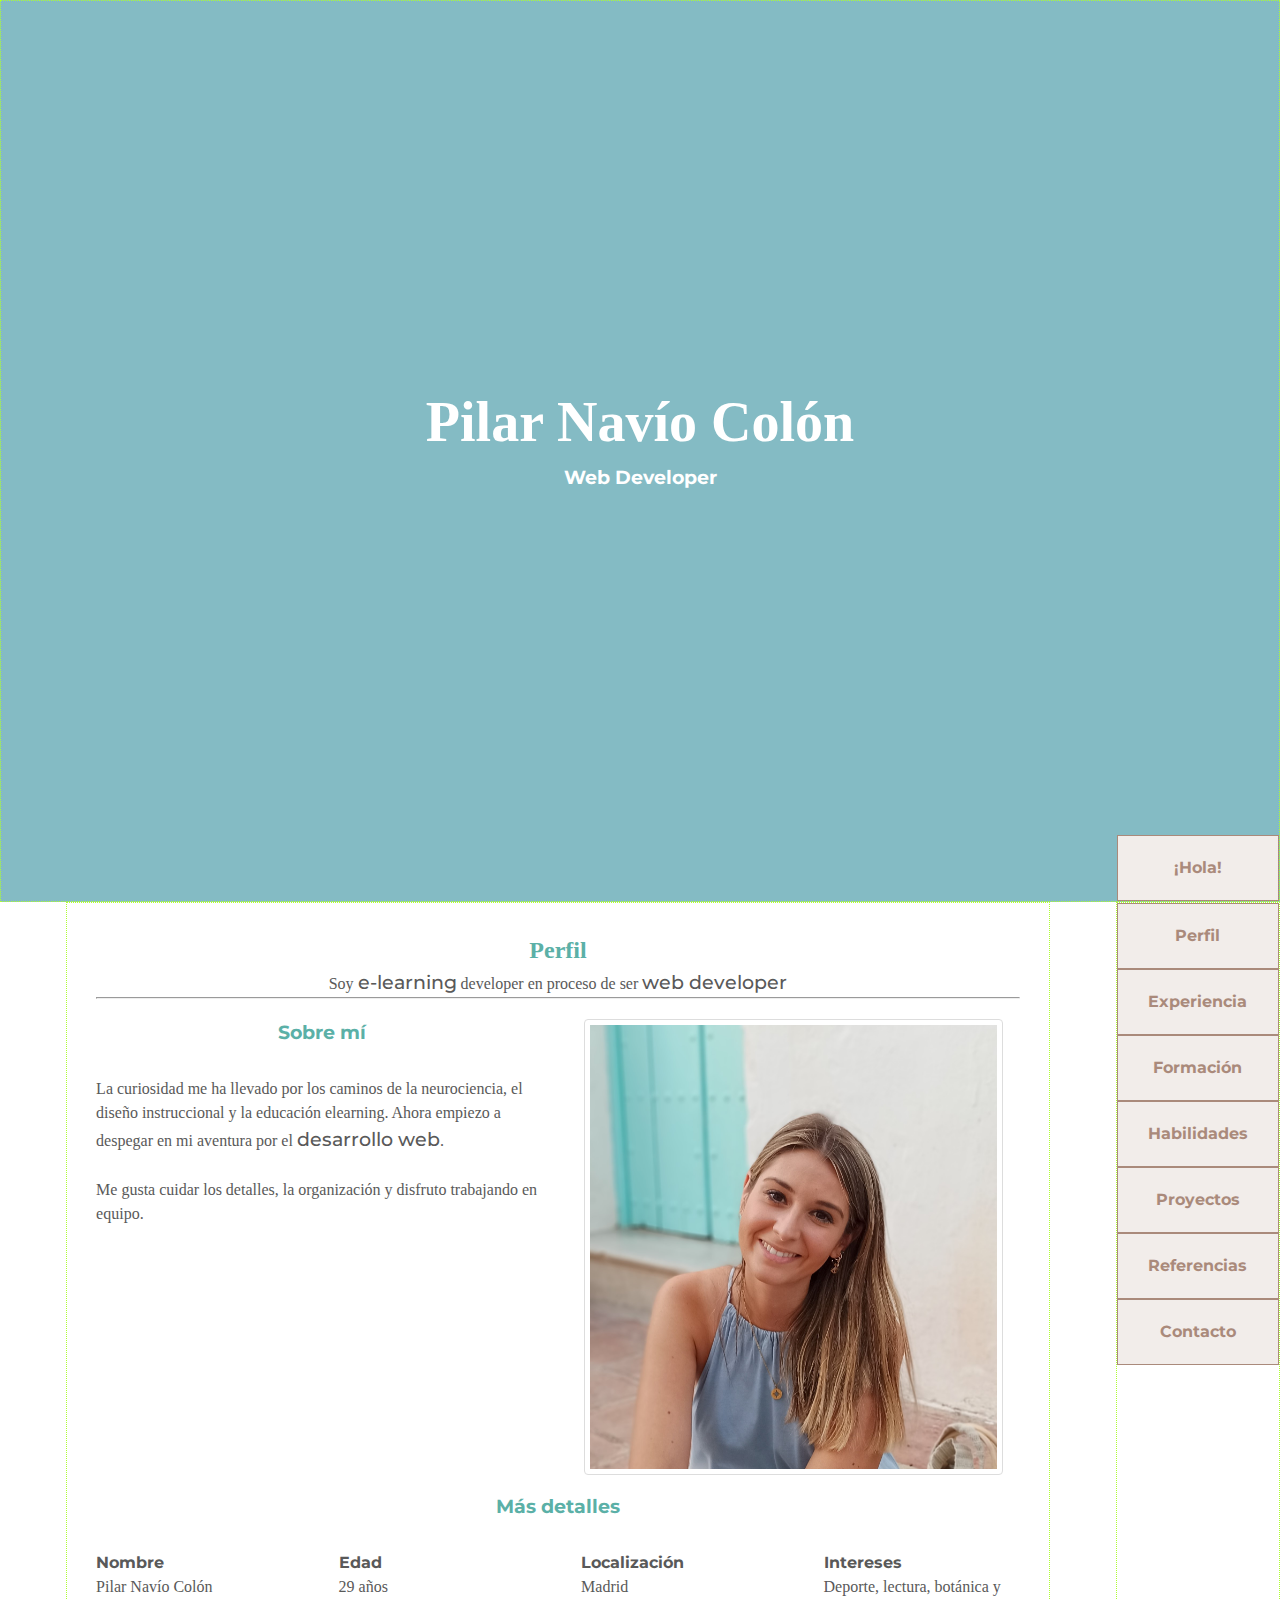
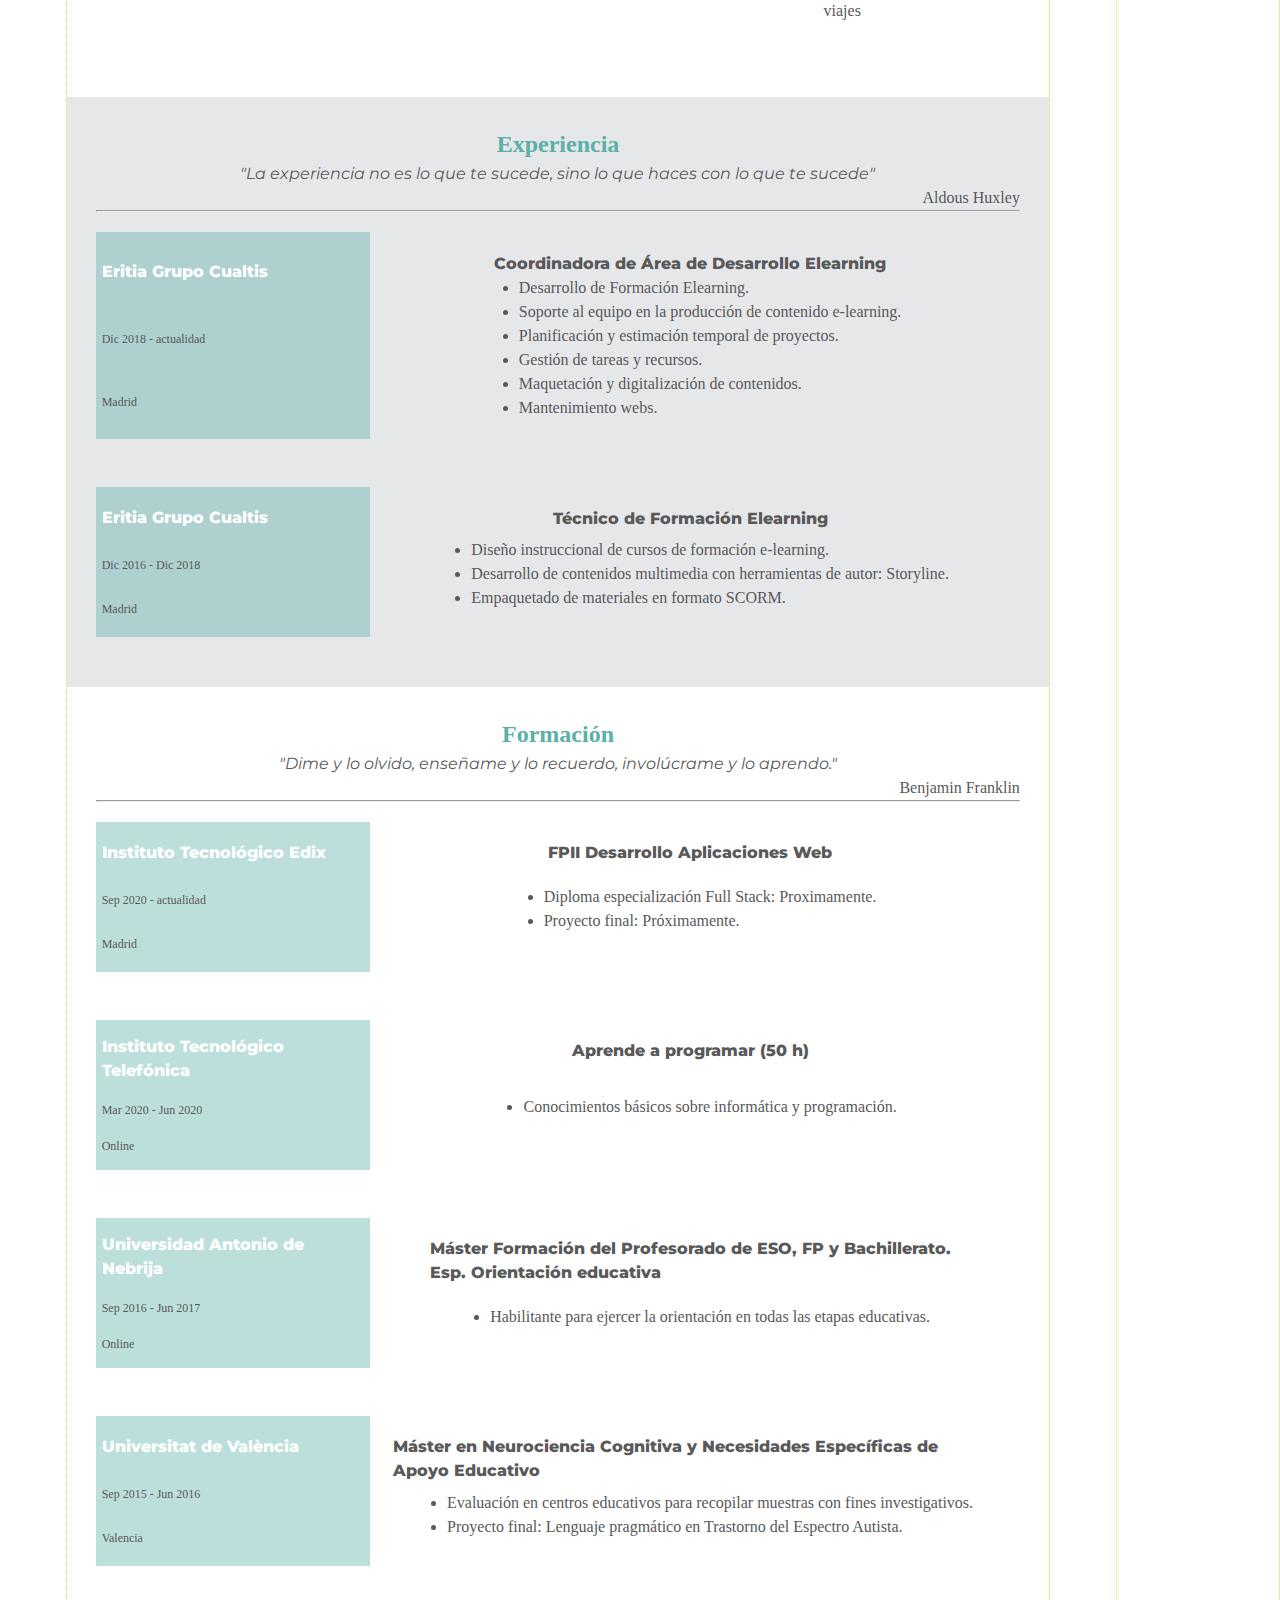
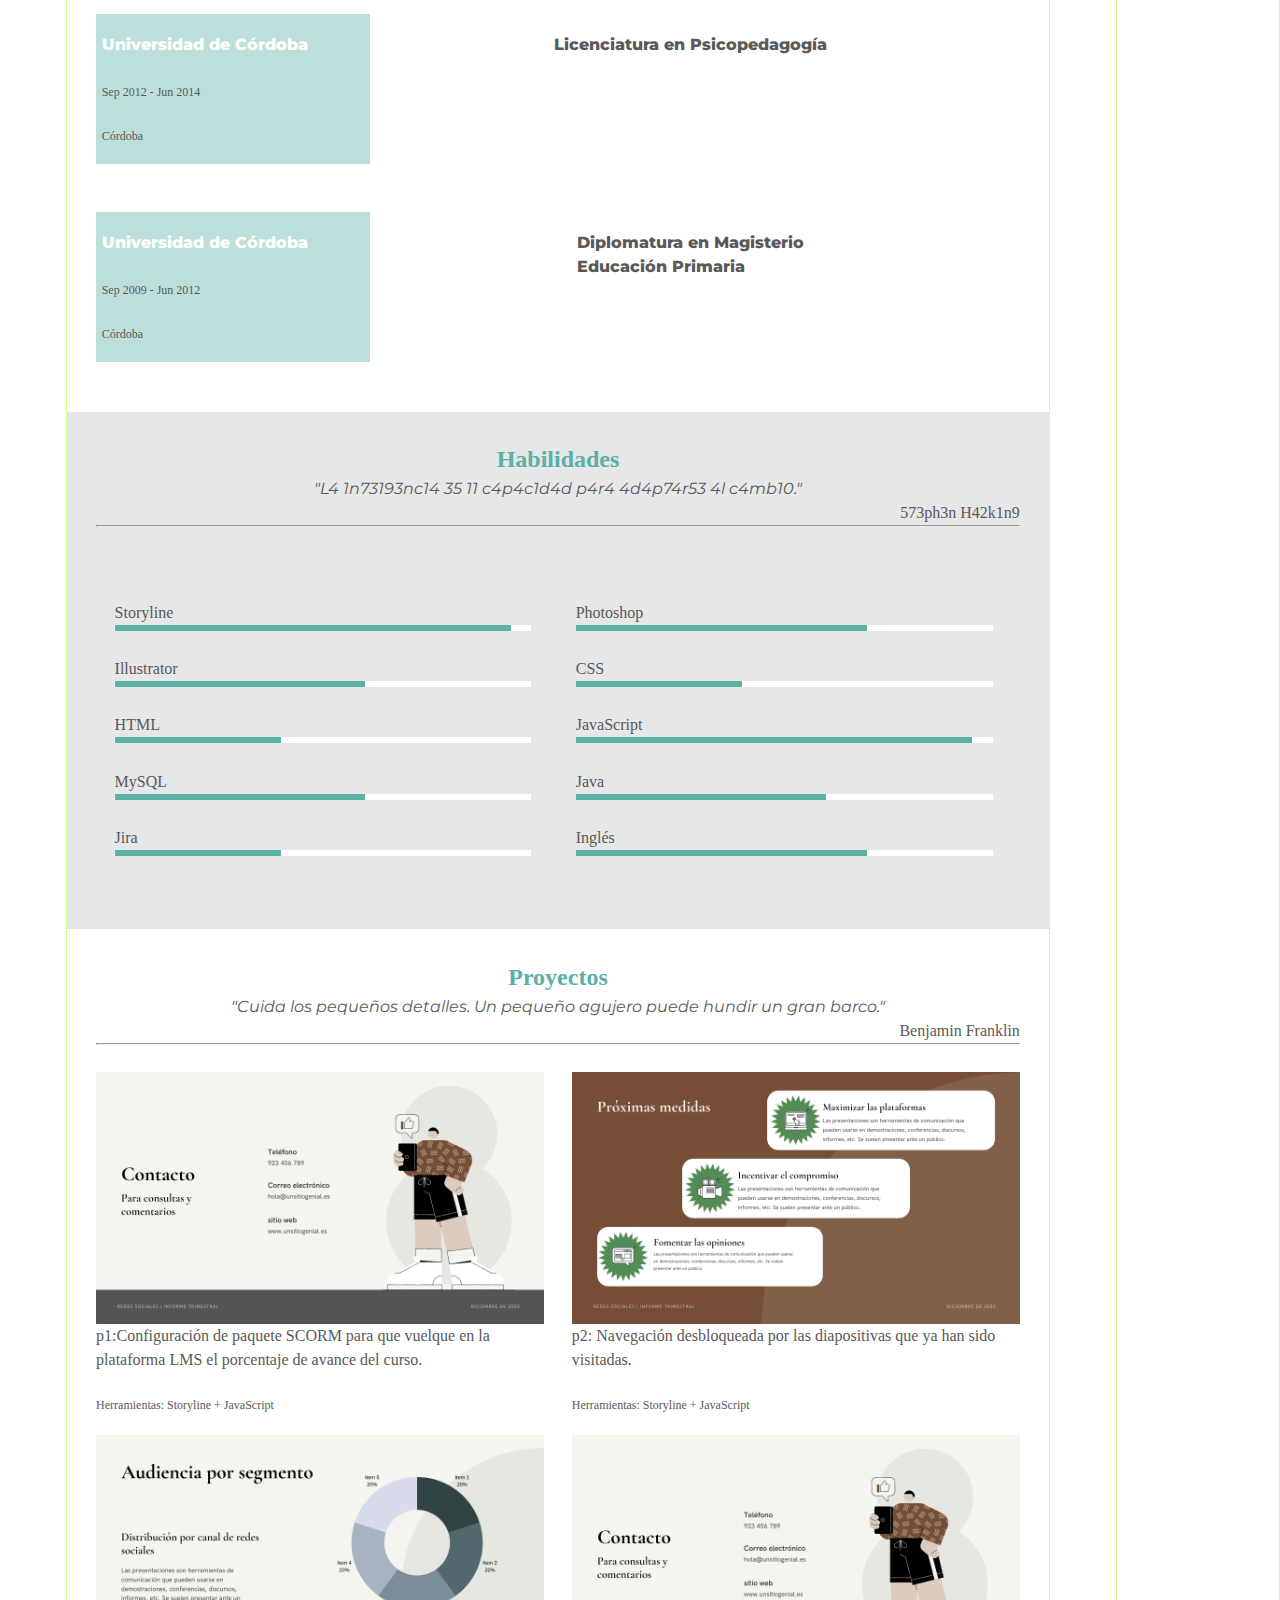
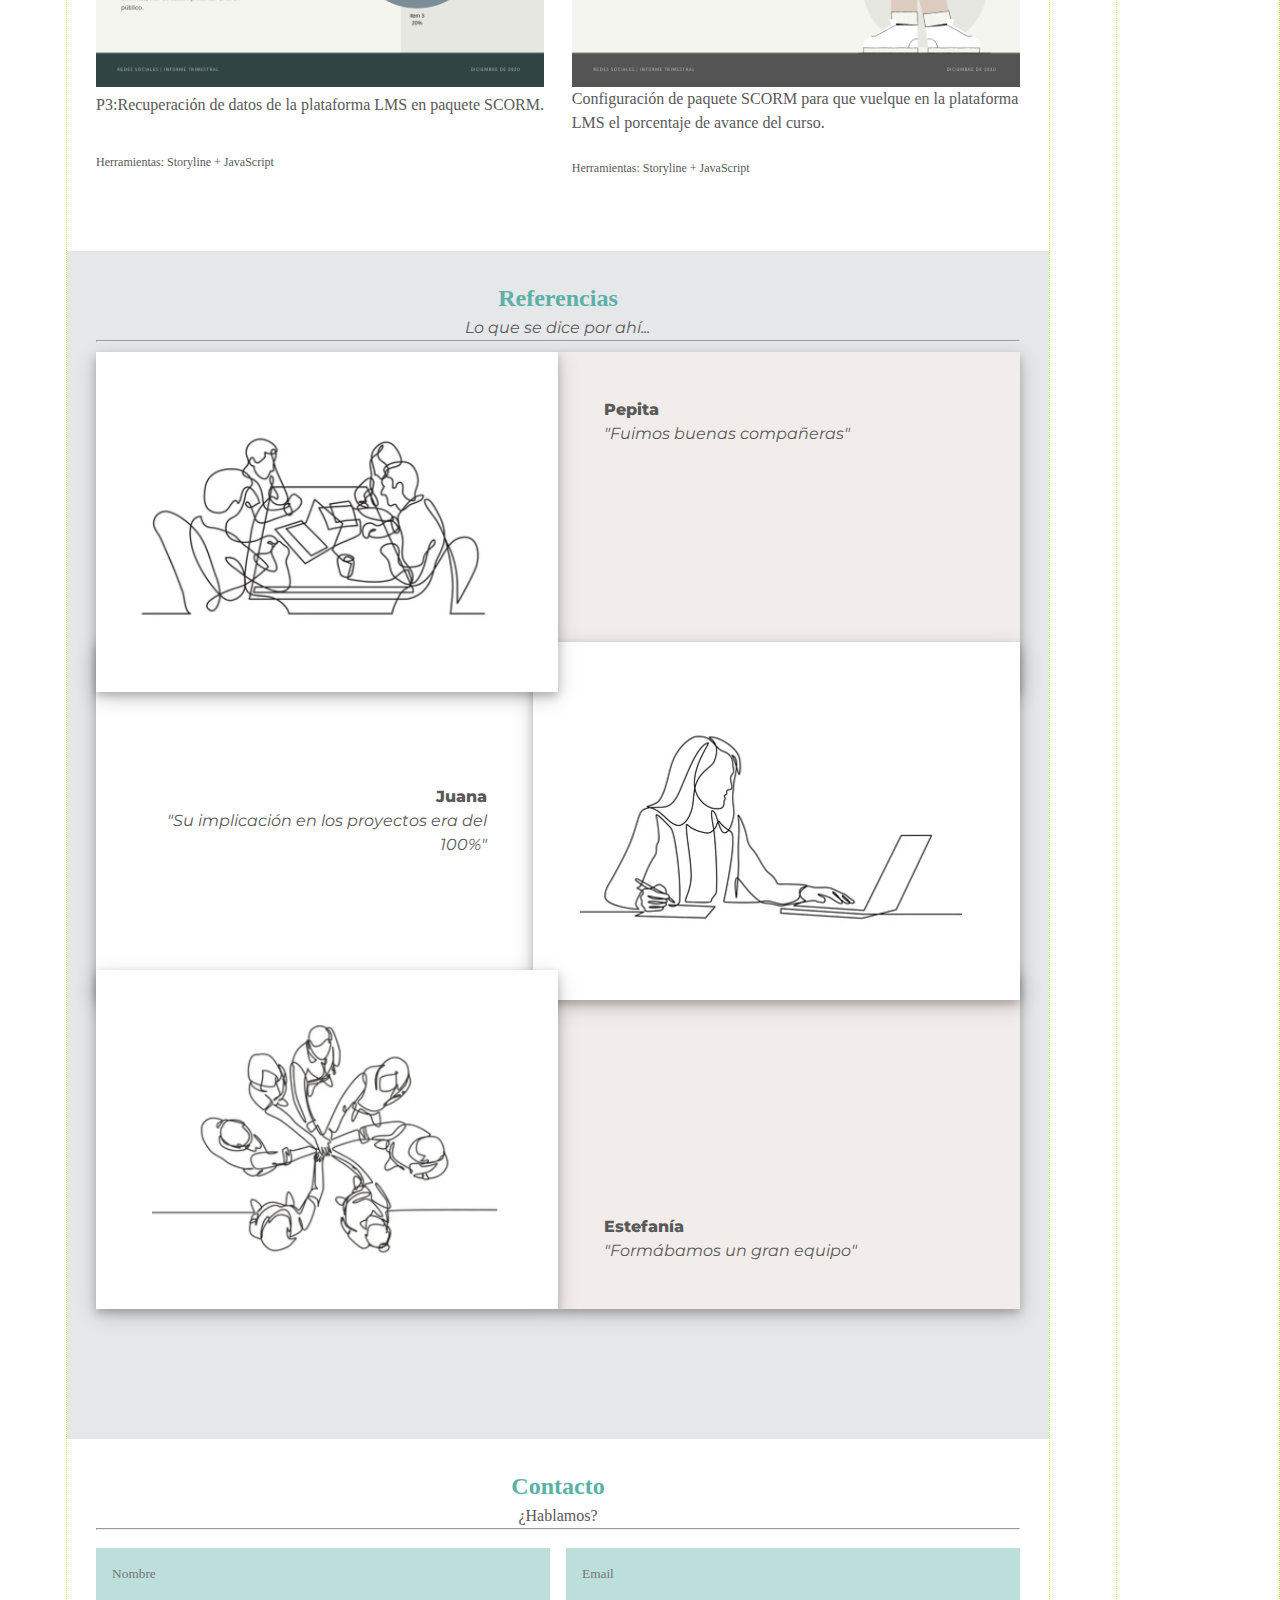
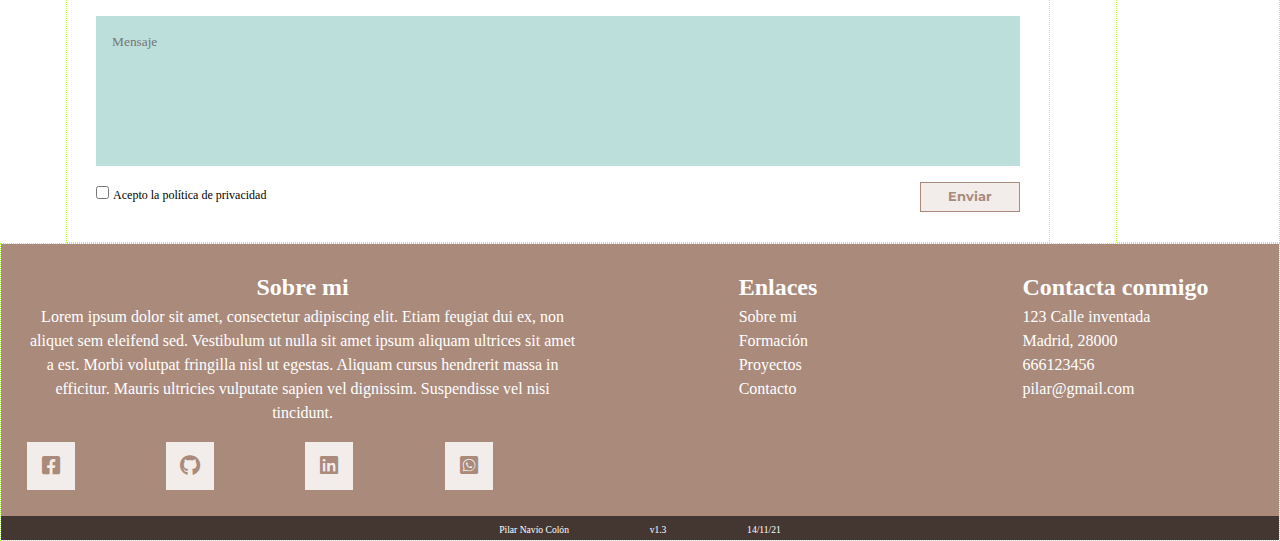
==== commit 91357050: "incluido la seccion referencias con z-indez" ====
--- a/inicio.html
+++ b/inicio.html
@@ -326,25 +326,34 @@
                     </div>
                     <hr> <!--línea separadora-->
 
-                    <div class="contenedor-70-30">
-                        <img src="images/ref2.png">
-                        <div class="txt-ref col30">
-                            <p class="cursiva">"Fuimos buenas compañeras"</p>
-                            <h4>Pepita</h4>
-                        </div>
+                    <div class="contenedor">
+                        <div id="tarjetas">
+                            
+                            <div class="tarjeta-ref"  id="ref1">
+                                <img src="images/ref2.png">
+                                <div class="txt-ref">
+                                    <h4>Pepita</h4>
+                                    <p class="cursiva">"Fuimos buenas compañeras"</p>
+                                </div>
+                            </div>
+                            <div class="tarjeta-ref"  id="ref2">
+                                <img src="images/ref1.png">
+                                <div class="txt-ref">
+                                    <h4>Juana</h4>
+                                    <p class="cursiva">"Su implicación en los proyectos era del 100%"</p>
+                                </div>
+                            </div>
+                            <div class="tarjeta-ref"  id="ref3">
+                                <img src="images/ref3.png">
+                                <div class="txt-ref">
+                                    <h4>Estefanía</h4>
+                                    <p class="cursiva">"Formábamos un gran equipo"</p>
+                                </div>
+                            </div>
+                        </div>
+                        
+                    </div>
                     
-                        <img src="images/ref1.png">
-                        <div class="txt-ref col30">
-                            <p class="cursiva">"Su implicación en los proyectos era del 100%"</p>
-                            <h4>Juana</h4>
-                        </div>
-                        
-                        <img src="images/ref3.png"> 
-                        <div class="txt-ref col30">
-                            <p class="cursiva">"Formábamos un gran equipo"</p>
-                            <h4>Estefanía</h4>
-                        </div>
-                    </div>
                         
 
                 </section>
--- a/css/style-v3.css
+++ b/css/style-v3.css
@@ -419,6 +419,94 @@
     display:inline-block;
 }
 
+/********** REFERENCIAS (seccion para practicar z-index ***********/
+
+/*Contenedor que incluyen todas las referencias*/
+#tarjetas{
+    display: flex;
+    flex-direction:column;
+    /*border: 4px solid orchid; BORRAR*/
+
+}
+
+/*fila con cada referencia*/
+.tarjeta-ref{
+    display: flex;
+    flex-flow:row no-wrap;
+    margin-top: 10px;
+    /*border: 2px solid blue; BORRAR*/ 
+}
+
+/*Alteramos el orden para alternar las filas de referencias
+y la posicionamos para el z-index*/
+.tarjeta-ref#ref2{
+    flex-flow: row-reverse nowrap;
+    /*border: 3px solid greenyellow; BORRAR*/
+    position: relative;
+    top: -60px;
+    text-align: right;
+}
+
+/*Posicionamos la ultima referencia para el z-index*/
+.tarjeta-ref#ref3{
+    flex-flow:row;
+    /*border: 3px solid darkred; BORRAR*/
+    position:relative;
+    top: -100px;
+}
+
+/* caract por defecto de las imagenes*/
+.tarjeta-ref img{
+    box-shadow: 0 4px 8px 0 rgba(0, 0, 0, 0.2), 0 6px 20px 0 rgba(0, 0, 0, 0.19);
+    width: 50%;
+    flex-shrink: 10;
+}
+
+/*Apariencia de las cajitas de texto*/
+.txt-ref{
+    box-shadow: 0 4px 8px 0 rgba(0, 0, 0, 0.2), 0 6px 20px 0 rgba(0, 0, 0, 0.19);
+    width: 100%;
+    padding: 5%;
+    background-color: #ffffff;
+    display:flex;
+    flex-direction: column;
+
+}
+
+#ref1 .txt-ref{
+    background-color:rgb(242, 237, 234);
+    /*padding-top: 0; /*le quito el padding superior para que sea compatible con el solapamiento de capas*/
+    justify-content: start;
+}
+#ref2 .txt-ref{
+    background-color:#ffffff;
+    padding: 5%; 
+    justify-content: center;
+}
+#ref3 .txt-ref{
+    background-color:rgb(242, 237, 234);
+    justify-content: flex-end;
+}
+
+
+
+/*z-index para las img de las referencias*/
+#ref1 img{
+    z-index: 3;
+}
+
+#ref2 img{
+    z-index: 1;
+    width: 60%;    /*modificamos el tamaño de esta img*/ 
+    flex-shrink: 10;
+}
+
+#ref3 img{
+    z-index: 2;
+}
+
+
+
 /********** PROYECTOS ***********/
 .project img{
     width: 100%;
@@ -443,45 +531,6 @@
     align-content: stretch;
 }
 
-/********** REFERENCIAS ***********/
-/* caract por defecto de las imagenes*/
-#referencias-ref img{
-    box-shadow: 0 4px 8px 0 rgba(0, 0, 0, 0.2), 0 6px 20px 0 rgba(0, 0, 0, 0.19);
-    width: 5%;
-}
-
-/*Apariencia de las cajitas de texto*/
-.txt-ref{
-    box-shadow: 0 4px 8px 0 rgba(0, 0, 0, 0.2), 0 6px 20px 0 rgba(0, 0, 0, 0.19);
-    padding: 5%;
-    background-color: #ffffff;
-}
-
-/*contenedor grid de las referencias*/
-#referencias .contenedor-70-30{
-    display:grid;
-    grid-template-columns: 70% 30%;
-    grid-auto-rows: minmax(150px, auto);
-    align-content: stretch; 
-    margin:20px 0;
-    row-gap: 3em;
-}
-
-/*Contenedor de los txt de referencias*/
-#referencias div.col30{
-    display:grid;
-    align-items: baseline;
-    justify-items: end;
-    justify-content: start;
-    align-content: center;
-    background-color: rgb(91,176,167, 0.4);
-    width: 95%;
-    padding: 2%;
-}
-
-div.col30 p{
-     width: 100%; 
-}
 
 
 /********** FORM CONTACTO ***********/
